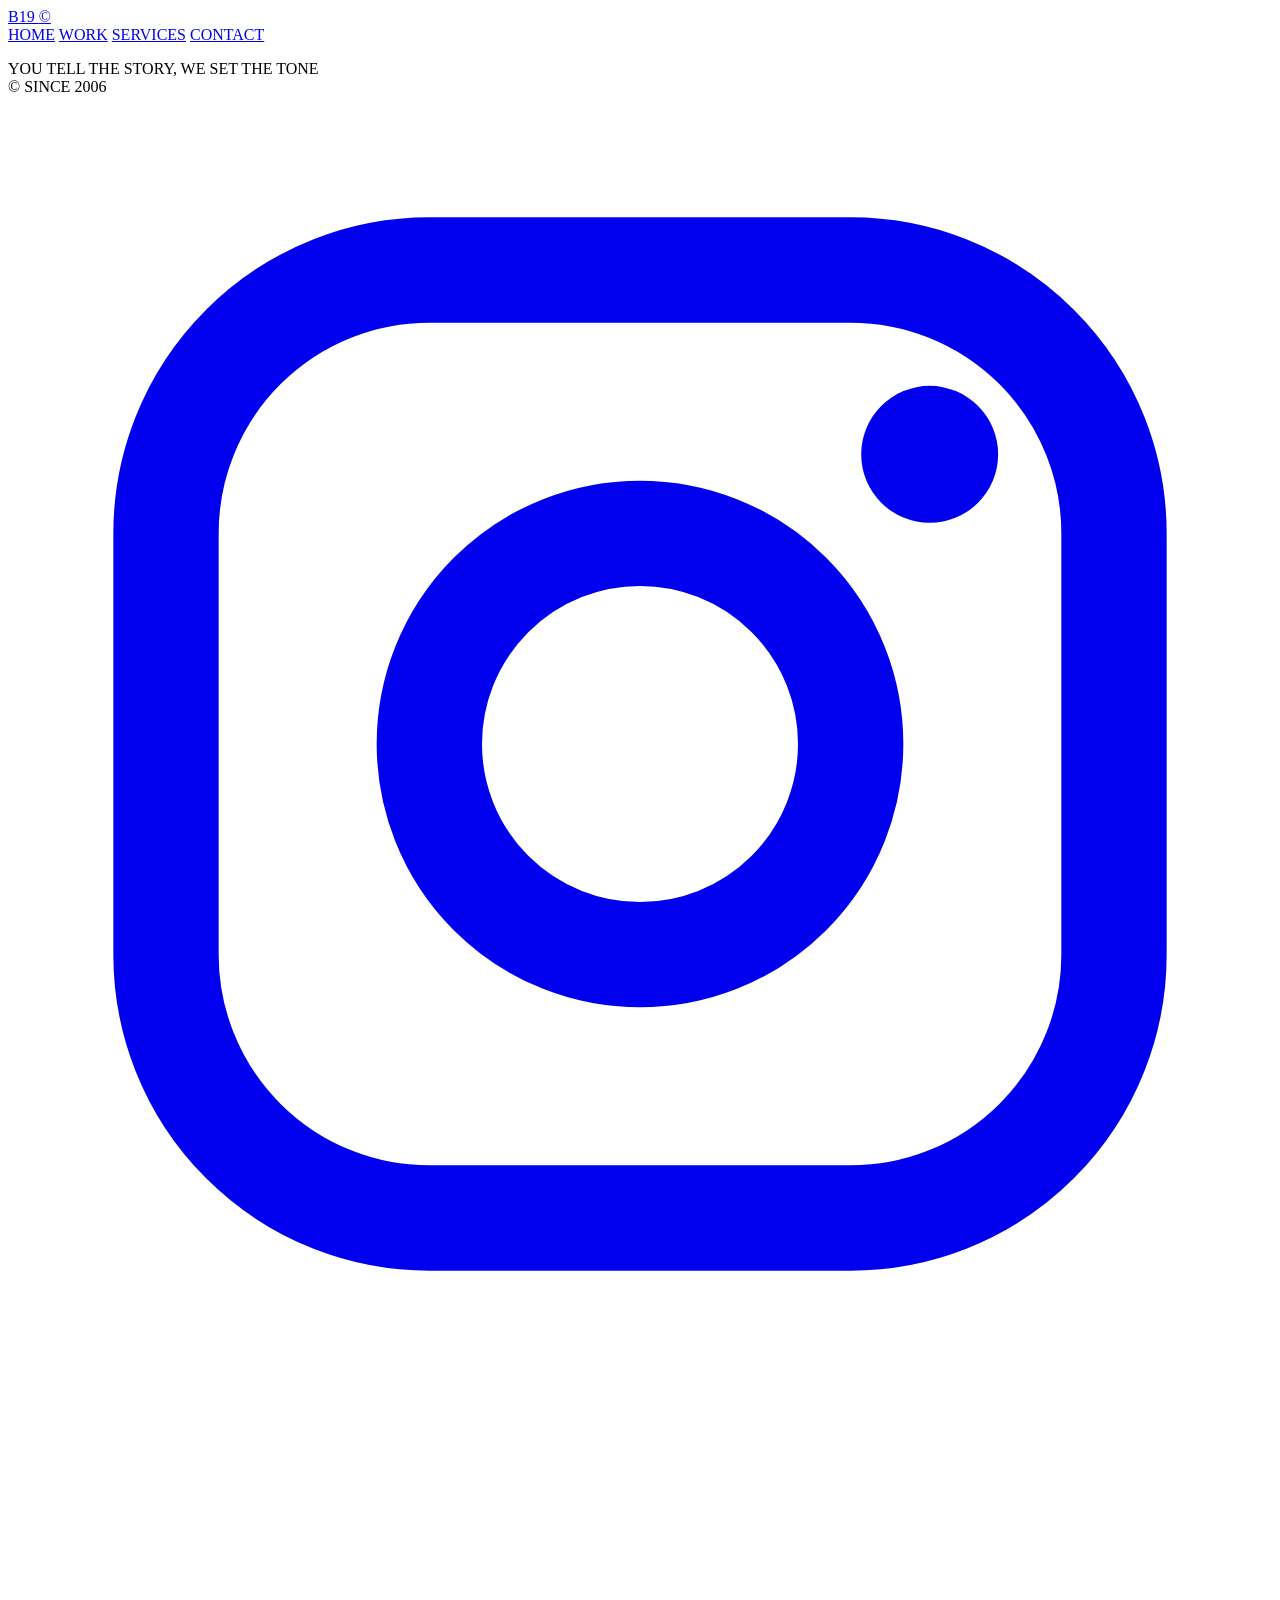
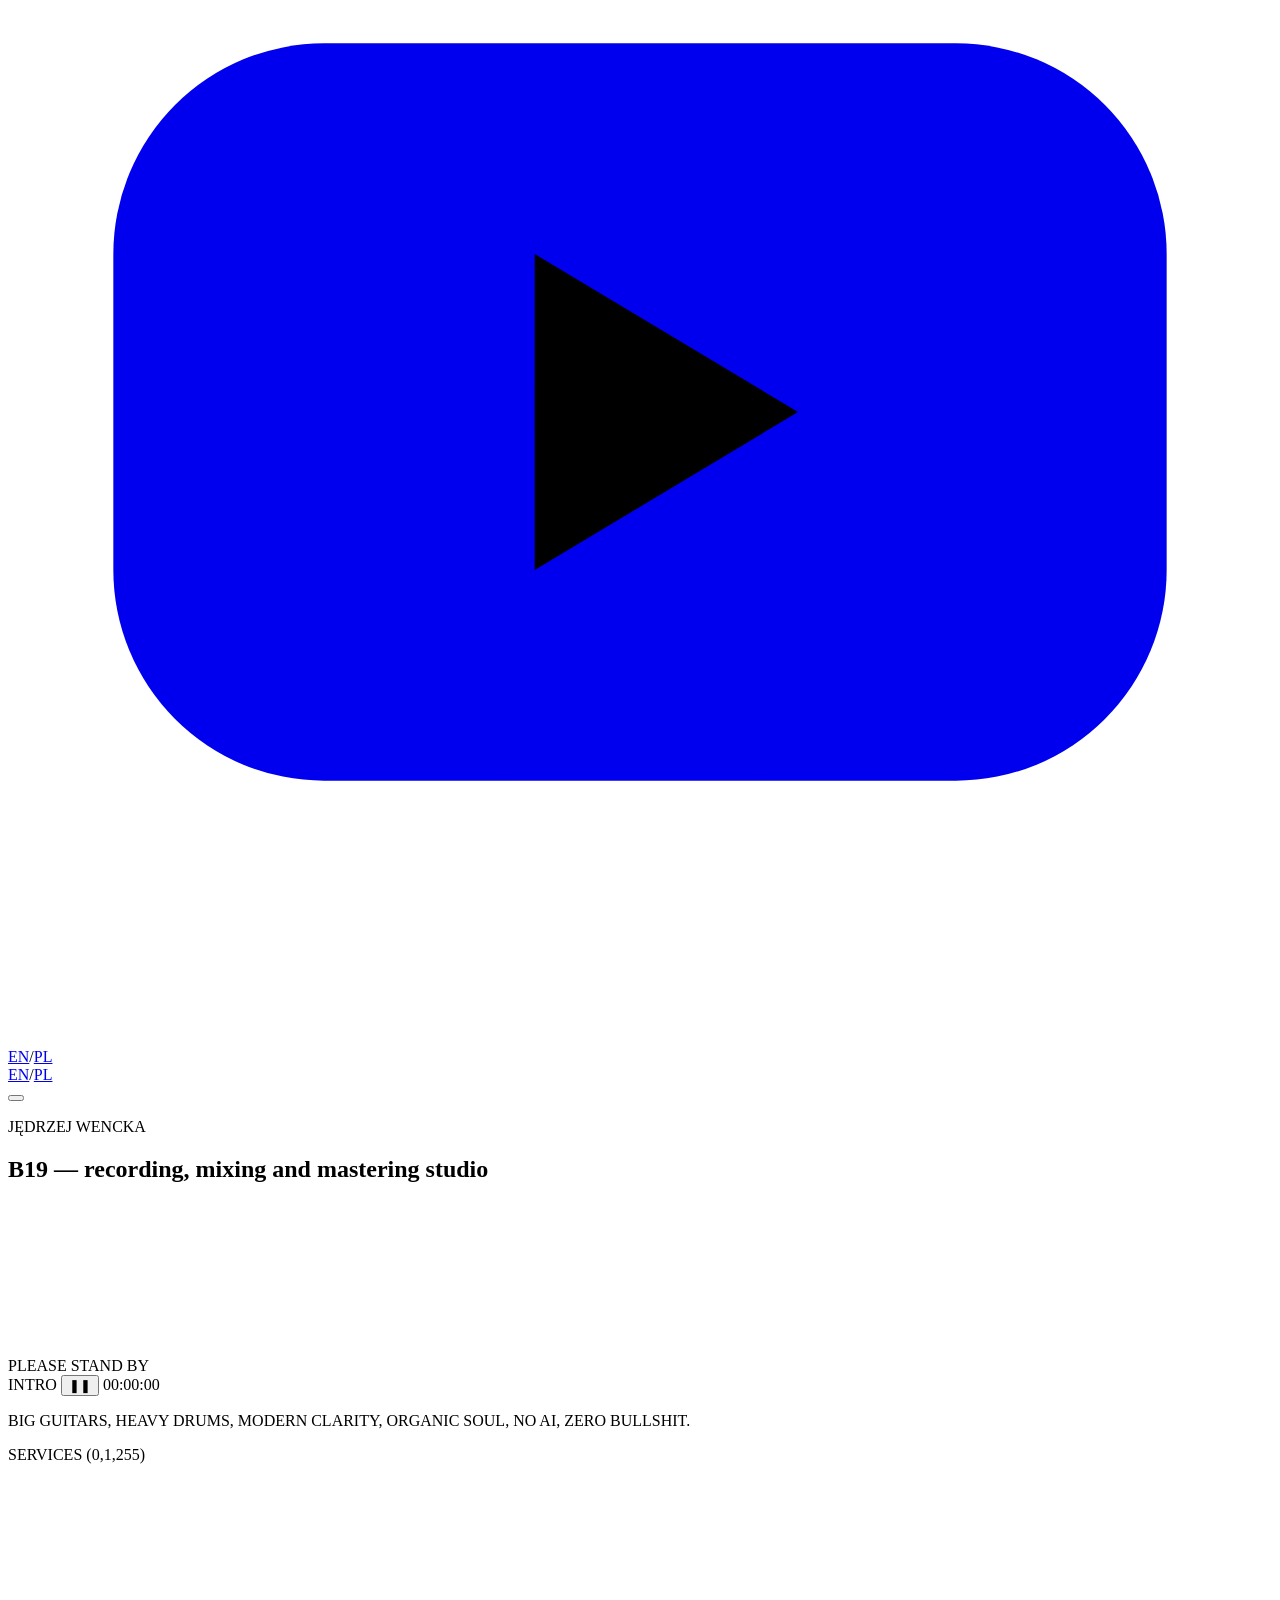
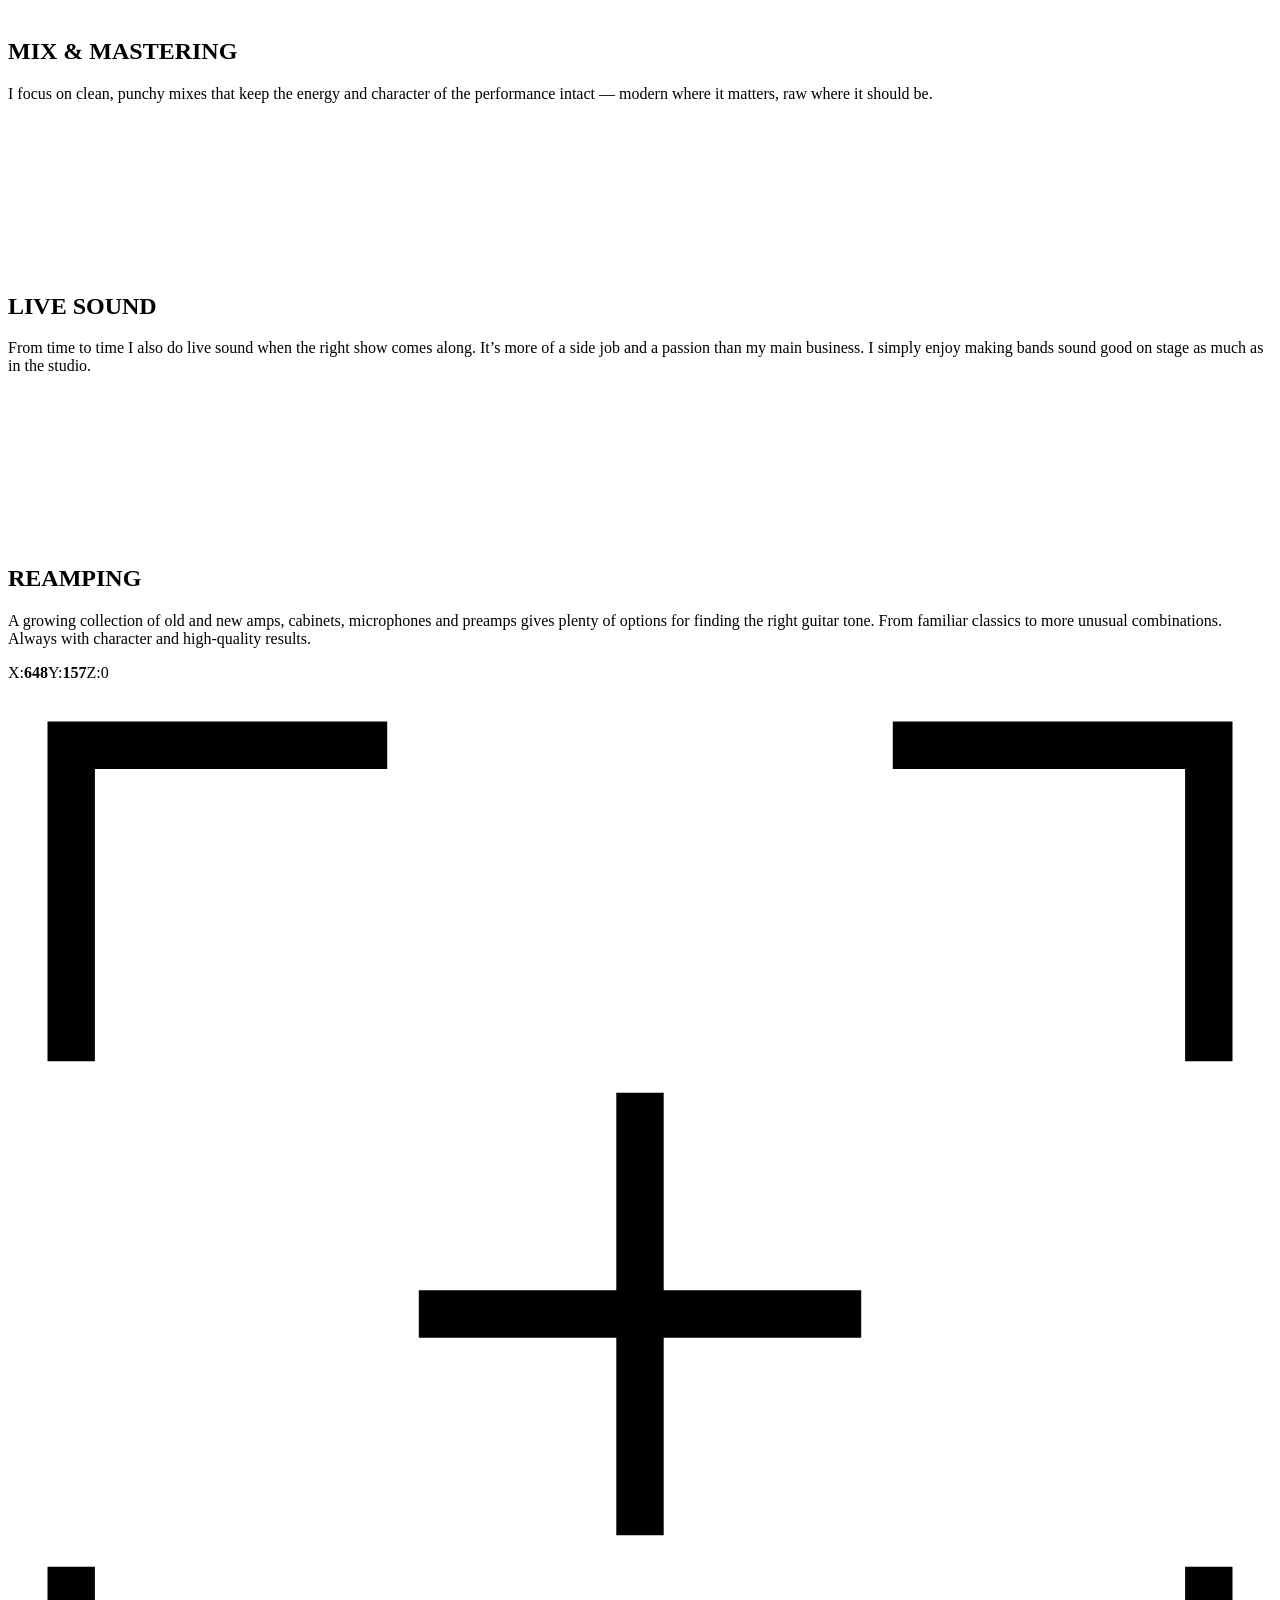
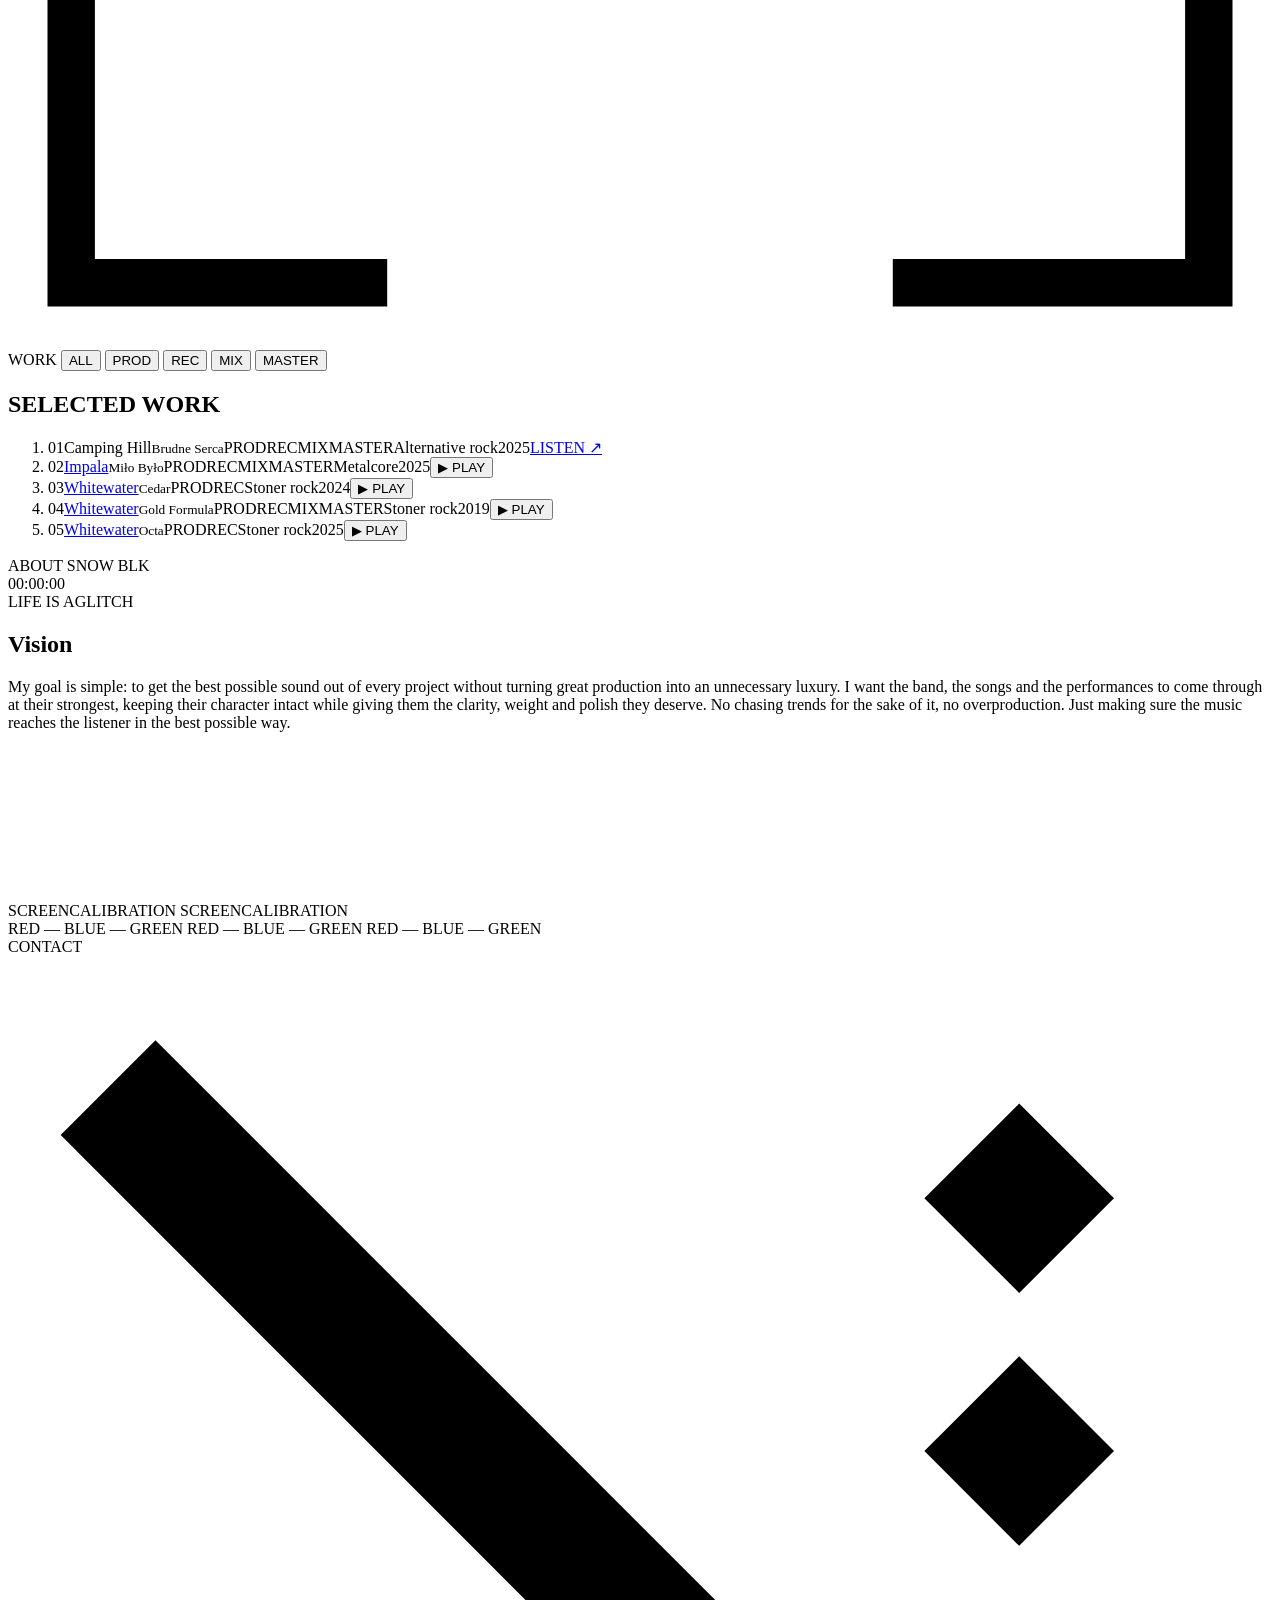
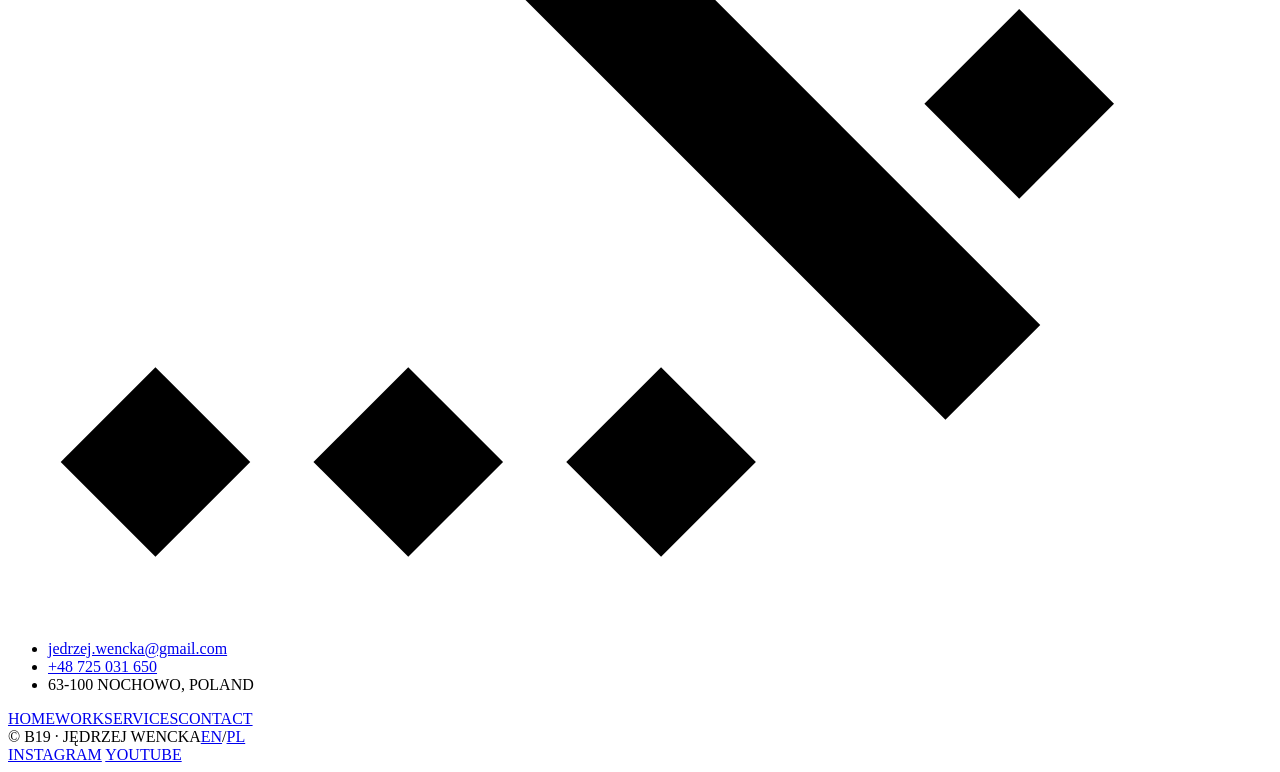
==== site/index.html @ 466d135d "Gold Formula: 2019 (Blackfire); Camping Hill: alternative rock Co-Authored-By: Claude Opus 5.5 <nore" ====
<!doctype html>
<!-- GENERATED by tools/build.py from src/index.template.html + src/i18n.json — edit those, not this file. -->
<html lang="en">
<head>
  <meta charset="utf-8">
  <meta name="viewport" content="width=device-width, initial-scale=1">
  <title>B19 — Jędrzej Wencka · Recording, Mixing & Mastering</title>
  <meta name="description" content="B19 — recording, mixing, mastering and reamping by Jędrzej Wencka, Poland. Big guitars, heavy drums, modern clarity, organic soul. Listen to selected work.">
  <meta name="theme-color" content="#000000">
  <link rel="canonical" href="https://b19studio.net/">
  <link rel="alternate" hreflang="en" href="https://b19studio.net/">
  <link rel="alternate" hreflang="pl" href="https://b19studio.net/pl/">
  <link rel="alternate" hreflang="x-default" href="https://b19studio.net/">
  <meta property="og:type" content="website">
  <meta property="og:site_name" content="B19">
  <meta property="og:title" content="B19 — Jędrzej Wencka · Recording, Mixing & Mastering">
  <meta property="og:description" content="B19 — recording, mixing, mastering and reamping by Jędrzej Wencka, Poland. Big guitars, heavy drums, modern clarity, organic soul. Listen to selected work.">
  <meta property="og:url" content="https://b19studio.net/">
  <meta property="og:locale" content="en_US">
  <meta property="og:locale:alternate" content="pl_PL">
  <meta property="og:image" content="https://b19studio.net/assets/og-image.png">
  <meta property="og:image:width" content="1200">
  <meta property="og:image:height" content="630">
  <meta property="og:image:alt" content="B19 — Jędrzej Wencka: recording, mixing, mastering, reamping">
  <meta name="twitter:card" content="summary_large_image">
  <meta name="twitter:image" content="https://b19studio.net/assets/og-image.png">
  <link rel="icon" href="/assets/favicon.svg" type="image/svg+xml">
  <link rel="stylesheet" href="/css/styles.css?v=202610292156">
  <script type="application/ld+json">
  {
    "@context": "https://schema.org",
    "@type": "ProfessionalService",
    "name": "B19",
    "url": "https://b19studio.net/",
    "description": "B19 — recording, mixing, mastering and reamping by Jędrzej Wencka, Poland. Big guitars, heavy drums, modern clarity, organic soul. Listen to selected work.",
    "founder": { "@type": "Person", "name": "Jędrzej Wencka" },
    "email": "jedrzej.wencka@gmail.com",
    "telephone": "+48725031650",
    "address": { "@type": "PostalAddress", "postalCode": "63-100", "addressLocality": "Nochowo", "addressCountry": "PL" },
    "sameAs": ["https://www.instagram.com/stifflerri", "https://www.youtube.com/impalaband"],
    "inLanguage": "en"
  }
  </script>
</head>
<body>

<!-- ============ HEADER ============ -->
<header class="header" id="top">
  <a class="logo mono" href="#top">B19 <span aria-hidden="true">©</span></a>
  <nav class="nav mono" aria-label="Main">
    <a href="#top" class="is-active">HOME</a>
    <a href="#work">WORK</a>
    <a href="#services">SERVICES</a>
    <a href="#contact">CONTACT</a>
  </nav>
  <div class="header-right">
    <p class="tagline mono">YOU TELL THE STORY, WE SET THE TONE<br><span>© SINCE 2006</span></p>
    <div class="header-tools">
      <div class="social">
        <a href="https://www.instagram.com/stifflerri" target="_blank" rel="noopener" data-social="instagram" aria-label="Instagram"><svg viewBox="0 0 24 24"><rect x="3" y="3" width="18" height="18" rx="5" fill="none" stroke="currentColor" stroke-width="2"/><circle cx="12" cy="12" r="4" fill="none" stroke="currentColor" stroke-width="2"/><circle cx="17.5" cy="6.5" r="1.3" fill="currentColor"/></svg></a>
        <a href="https://www.youtube.com/impalaband" target="_blank" rel="noopener" data-social="youtube" aria-label="YouTube"><svg viewBox="0 0 24 24"><rect x="2" y="5" width="20" height="14" rx="4" fill="currentColor"/><path d="M10 9v6l5-3z" fill="#000"/></svg></a>
      </div>
      <div class="lang-switch mono" aria-label="Language"><a href="/" hreflang="en" lang="en" class="is-active" aria-current="true">EN</a><span class="sep">/</span><a href="/pl/" hreflang="pl" lang="pl" data-lang-link>PL</a></div>
    </div>
  </div>
  <div class="header-mobile">
    <div class="lang-switch mono" aria-label="Language"><a href="/" hreflang="en" lang="en" class="is-active" aria-current="true">EN</a><span class="sep">/</span><a href="/pl/" hreflang="pl" lang="pl" data-lang-link>PL</a></div>
    <button class="burger" aria-label="Open menu" aria-expanded="false"><span></span><span></span><span></span></button>
  </div>
</header>

<div class="mobile-menu mono" hidden>
  <a href="#top">HOME</a><a href="#work">WORK</a><a href="#services">SERVICES</a><a href="#contact">CONTACT</a><div class="social mm-social" data-mm-social></div>
</div>

<main>

<!-- ============ HERO ============ -->
<section class="hero">
  <div class="hero-title">
    <p class="hero-name">JĘDRZEJ WENCKA</p>
    <h1 class="hero-b19" data-glitch="B19">B19<span class="visually-hidden"> — recording, mixing and mastering studio</span></h1>
  </div>
  <div class="bars-wrap">
    <canvas class="bars" aria-hidden="true"></canvas>
    <div class="standby"><span>PLEASE STAND BY</span></div>
  </div>
  <div class="transport mono">
    <span>INTRO</span>
    <button class="tp-btn" aria-label="Pause animation" data-pause>❚❚</button>
    <span class="rec-dot" aria-hidden="true"></span>
    <span class="timecode" data-timecode>00:00:00</span>
  </div>
</section>

<!-- ============ STATEMENT ============ -->
<section class="statement">
  <p class="mono" data-typeout>BIG GUITARS, HEAVY DRUMS, MODERN CLARITY, ORGANIC SOUL, NO AI, ZERO BULLSHIT.</p>
</section>

<!-- ============ SERVICES ============ -->
<section class="services" id="services">
  <div class="section-bar mono">
    <span>SERVICES <i class="tri up"></i><i class="tri down"></i></span>
    <span>(0,1,255)</span>
  </div>
  <div class="services-grid">
    <article class="service">
      <canvas class="viz viz-noise" aria-hidden="true"></canvas>
      <h2 class="service-title">MIX &amp; MASTERING</h2>
      <p>I focus on clean, punchy mixes that keep the energy and character of the performance intact — modern where it matters, raw where it should be.</p>
    </article>
    <article class="service">
      <canvas class="viz viz-dots" aria-hidden="true"></canvas>
      <h2 class="service-title">LIVE SOUND</h2>
      <p>From time to time I also do live sound when the right show comes along. It’s more of a side job and a passion than my main business. I simply enjoy making bands sound good on stage as much as in the studio.</p>
    </article>
    <article class="service">
      <canvas class="viz viz-arch" aria-hidden="true"></canvas>
      <h2 class="service-title">REAMPING</h2>
      <p>A growing collection of old and new amps, cabinets, microphones and preamps gives plenty of options for finding the right guitar tone. From familiar classics to more unusual combinations. Always with character and high-quality results.</p>
    </article>
  </div>
  <div class="coords mono" aria-hidden="true">
    <span>X:<b data-x>648</b></span><span>Y:<b data-y>157</b></span><span>Z:0</span>
    <svg class="crosshair" viewBox="0 0 40 40"><path d="M2 12V2h10M28 2h10v10M38 28v10H28M12 38H2V28M20 13v14M13 20h14" fill="none" stroke="currentColor" stroke-width="1.5"/></svg>
  </div>
</section>

<!-- ============ WORK / PORTFOLIO ============ -->
<section class="work" id="work">
  <div class="section-bar mono">
    <span>WORK <i class="tri right"></i></span>
    <span class="work-filters" role="tablist">
      <button class="is-active" data-filter="all">ALL</button>
      <button data-filter="prod">PROD</button>
      <button data-filter="rec">REC</button>
      <button data-filter="mix">MIX</button>
      <button data-filter="master">MASTER</button>
    </span>
  </div>
  <h2 class="work-title">SELECTED WORK</h2>
  <ol class="work-list" data-work-list>
    <li class="work-item"><span class="wi-num">01</span><span class="wi-title">Camping Hill<small>Brudne Serca</small></span><span class="wi-roles"><span class="tag prod">PROD</span><span class="tag rec">REC</span><span class="tag mix">MIX</span><span class="tag master">MASTER</span></span><span class="wi-genre">Alternative rock</span><span class="wi-year">2025</span><a class="wi-play" href="https://www.youtube.com/watch?v=c2w_vgFjx_o" target="_blank" rel="noopener">LISTEN ↗</a></li>
    <li class="work-item"><span class="wi-num">02</span><span class="wi-title"><a class="artist-link" href="https://impalacore.bandcamp.com/album/25" target="_blank" rel="noopener">Impala</a><small>Miło Było</small></span><span class="wi-roles"><span class="tag prod">PROD</span><span class="tag rec">REC</span><span class="tag mix">MIX</span><span class="tag master">MASTER</span></span><span class="wi-genre">Metalcore</span><span class="wi-year">2025</span><button class="wi-play" data-audio>▶ PLAY</button></li>
    <li class="work-item"><span class="wi-num">03</span><span class="wi-title"><a class="artist-link" href="https://whitewaterband.bandcamp.com/" target="_blank" rel="noopener">Whitewater</a><small>Cedar</small></span><span class="wi-roles"><span class="tag prod">PROD</span><span class="tag rec">REC</span></span><span class="wi-genre">Stoner rock</span><span class="wi-year">2024</span><button class="wi-play" data-audio>▶ PLAY</button></li>
    <li class="work-item"><span class="wi-num">04</span><span class="wi-title"><a class="artist-link" href="https://whitewaterband.bandcamp.com/" target="_blank" rel="noopener">Whitewater</a><small>Gold Formula</small></span><span class="wi-roles"><span class="tag prod">PROD</span><span class="tag rec">REC</span><span class="tag mix">MIX</span><span class="tag master">MASTER</span></span><span class="wi-genre">Stoner rock</span><span class="wi-year">2019</span><button class="wi-play" data-audio>▶ PLAY</button></li>
    <li class="work-item"><span class="wi-num">05</span><span class="wi-title"><a class="artist-link" href="https://whitewaterband.bandcamp.com/" target="_blank" rel="noopener">Whitewater</a><small>Octa</small></span><span class="wi-roles"><span class="tag prod">PROD</span><span class="tag rec">REC</span></span><span class="wi-genre">Stoner rock</span><span class="wi-year">2025</span><button class="wi-play" data-audio>▶ PLAY</button></li>
  </ol>
</section>

<!-- ============ ABOUT / VISION ============ -->
<section class="about" id="about">
  <div class="about-left">
    <div class="about-bar mono">
      <div><span>ABOUT <i class="tri right"></i></span><span>SNOW BLK</span></div>
      <div><span data-timecode>00:00:00</span></div>
      <div class="r"><span>LIFE IS A</span><span>GLITCH</span></div>
    </div>
    <h2>Vision</h2>
    <p>My goal is simple: to get the best possible sound out of every project without turning great production into an unnecessary luxury. I want the band, the songs and the performances to come through at their strongest, keeping their character intact while giving them the clarity, weight and polish they deserve. No chasing trends for the sake of it, no overproduction. Just making sure the music reaches the listener in the best possible way.</p>
  </div>
  <div class="about-right">
    <canvas class="viz-disc" aria-hidden="true"></canvas>
  </div>
</section>

<!-- ============ CALIBRATION MARQUEE ============ -->
<section class="calibration" aria-label="SCREEN CALIBRATION">
  <div class="cal-row cal-red"><div class="cal-track" aria-hidden="true">
    <span>SCREEN</span><i class="pill pill-rainbow"></i><span>CALIBRATION</span><i class="pill pill-rainbow"></i>
    <span>SCREEN</span><i class="pill pill-rainbow"></i><span>CALIBRATION</span><i class="pill pill-rainbow"></i>
  </div></div>
  <div class="cal-row cal-blue"><div class="cal-track reverse" aria-hidden="true">
    <span>RED — BLUE — GREEN</span><i class="pill pill-noise"></i>
    <span>RED — BLUE — GREEN</span><i class="pill pill-noise"></i>
    <span>RED — BLUE — GREEN</span><i class="pill pill-noise"></i>
  </div></div>
</section>

<!-- ============ CONTACT ============ -->
<section class="contact" id="contact">
  <div class="section-bar mono dark"><span>CONTACT <i class="tri up"></i></span></div>
  <div class="contact-body">
    <svg class="glyph" viewBox="0 0 120 120" aria-hidden="true">
      <g fill="#000">
        <path d="M14 8l84 84-9 9L5 17z"/>
        <path d="M96 14l9 9-9 9-9-9z"/><path d="M96 38l9 9-9 9-9-9z"/><path d="M96 62l9 9-9 9-9-9z"/>
        <path d="M14 96l9 9-9 9-9-9z"/><path d="M38 96l9 9-9 9-9-9z"/><path d="M62 96l9 9-9 9-9-9z"/>
      </g>
    </svg>
    <ul class="contact-list">
      <li><a href="mailto:jedrzej.wencka@gmail.com">jedrzej.wencka@gmail.com</a></li>
      <li><a href="tel:+48725031650">+48 725 031 650</a></li>
      <li>63-100 NOCHOWO, POLAND</li>
    </ul>
  </div>
</section>

</main>

<!-- ============ AUDIO DECK (self-hosted tracks) ============ -->
<div class="deck" data-deck hidden>
  <button class="deck-play mono" data-deck-play aria-label="Play">▶</button>
  <div class="deck-info">
    <div class="deck-title" data-deck-title></div>
    <div class="deck-roles" data-deck-roles></div>
  </div>
  <canvas class="deck-wave" data-deck-wave aria-label="Seek"></canvas>
  <span class="deck-time mono" data-deck-time>00:00:00 / 00:00:00</span>
  <div class="deck-q mono" role="group" aria-label="Stream quality">
    <button data-deck-q="mp3" title="MP3 320 kbps — fast start">320K</button>
    <button data-deck-q="flac" title="FLAC 24-bit — lossless">LOSSLESS</button>
  </div>
  <button class="deck-close mono" data-deck-close aria-label="Close player">✕</button>
</div>

<!-- ============ FOOTER ============ -->
<footer class="footer mono">
  <nav aria-label="Footer">
    <a href="#top" class="is-active">HOME</a><a href="#work">WORK</a><a href="#services">SERVICES</a><a href="#contact">CONTACT</a>
  </nav>
  <div class="footer-mid"><span>© <span data-year></span> B19 · JĘDRZEJ WENCKA</span><span class="footer-lang"><a href="/" hreflang="en" lang="en" class="is-active" aria-current="true">EN</a><span class="sep">/</span><a href="/pl/" hreflang="pl" lang="pl" data-lang-link>PL</a></span></div>
  <div class="footer-right">
    <a href="https://www.instagram.com/stifflerri" target="_blank" rel="noopener" data-social="instagram">INSTAGRAM</a>
    <a href="https://www.youtube.com/impalaband" target="_blank" rel="noopener" data-social="youtube">YOUTUBE</a>
  </div>
</footer>

<script src="/js/work-data.js?v=202610292156"></script>
<script src="/js/peaks.js?v=202610292156"></script>
<script src="/js/main.js?v=202610292156"></script>
</body>
</html>
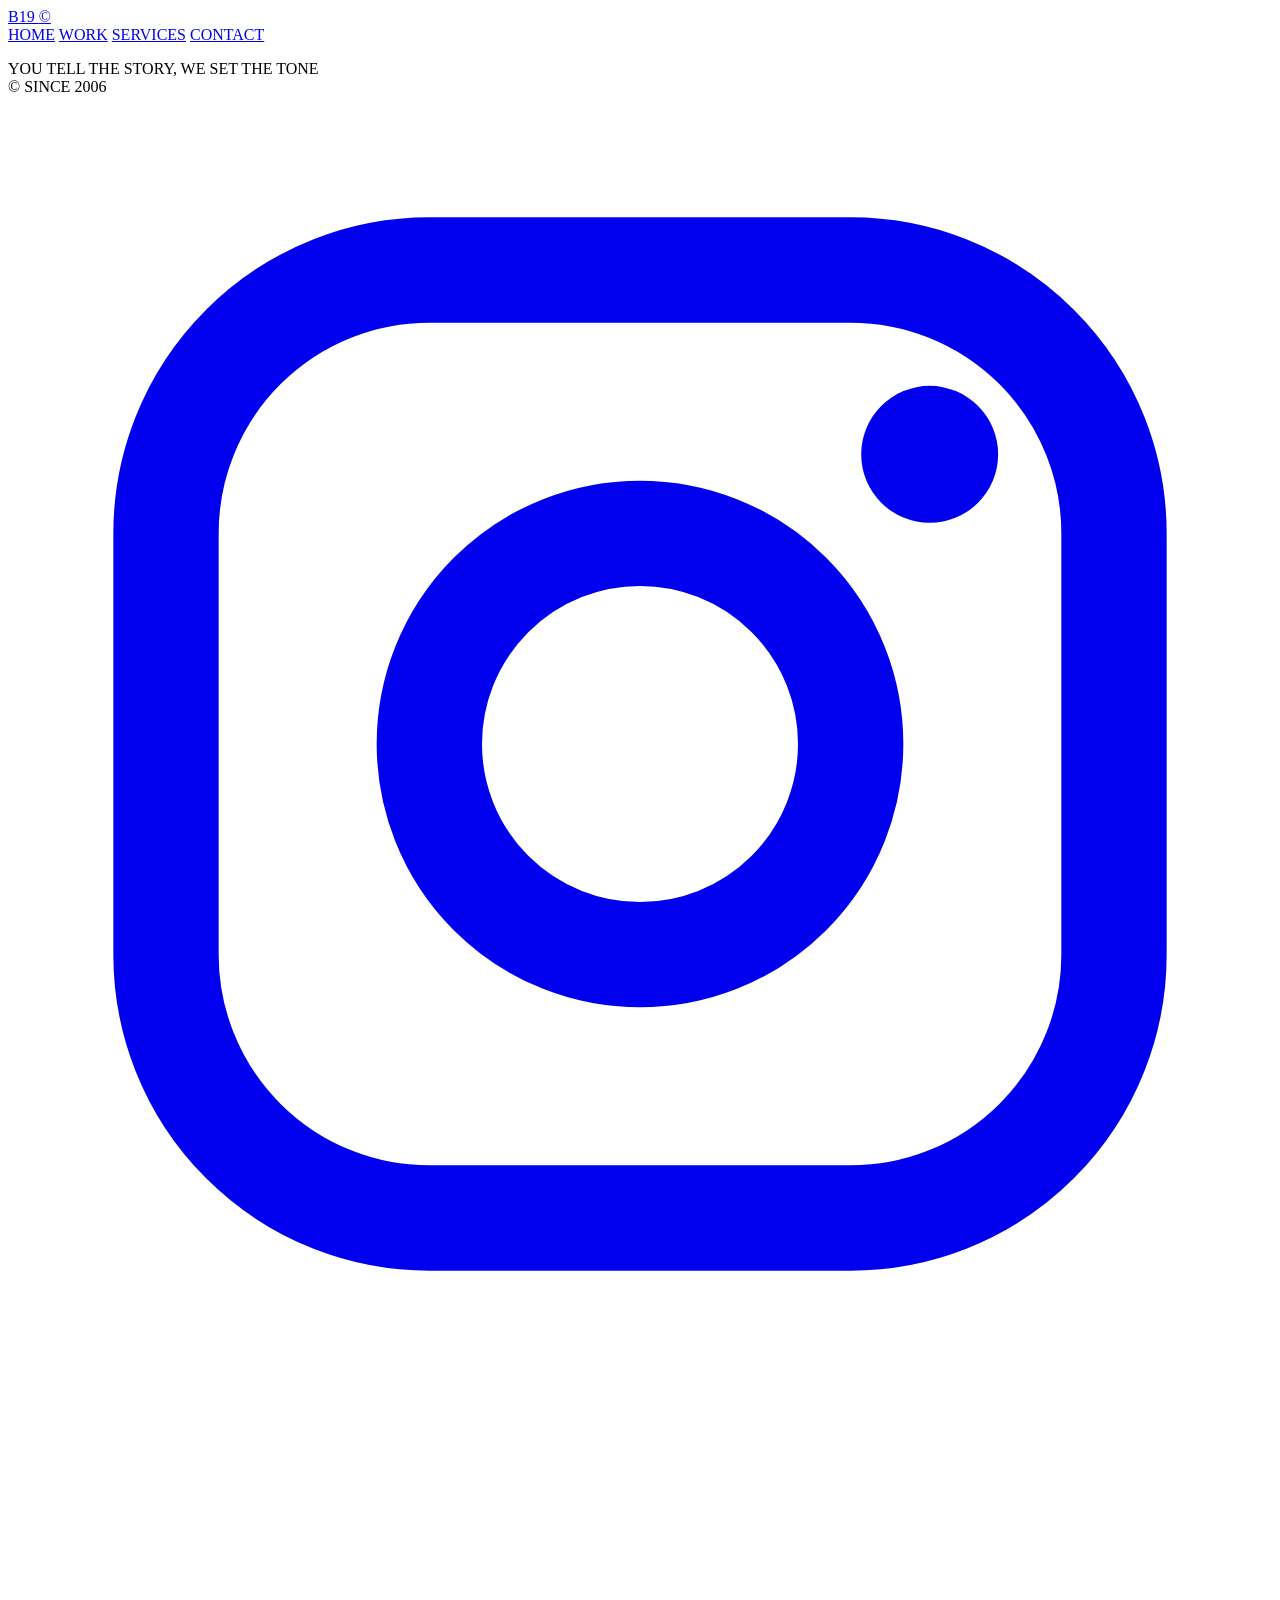
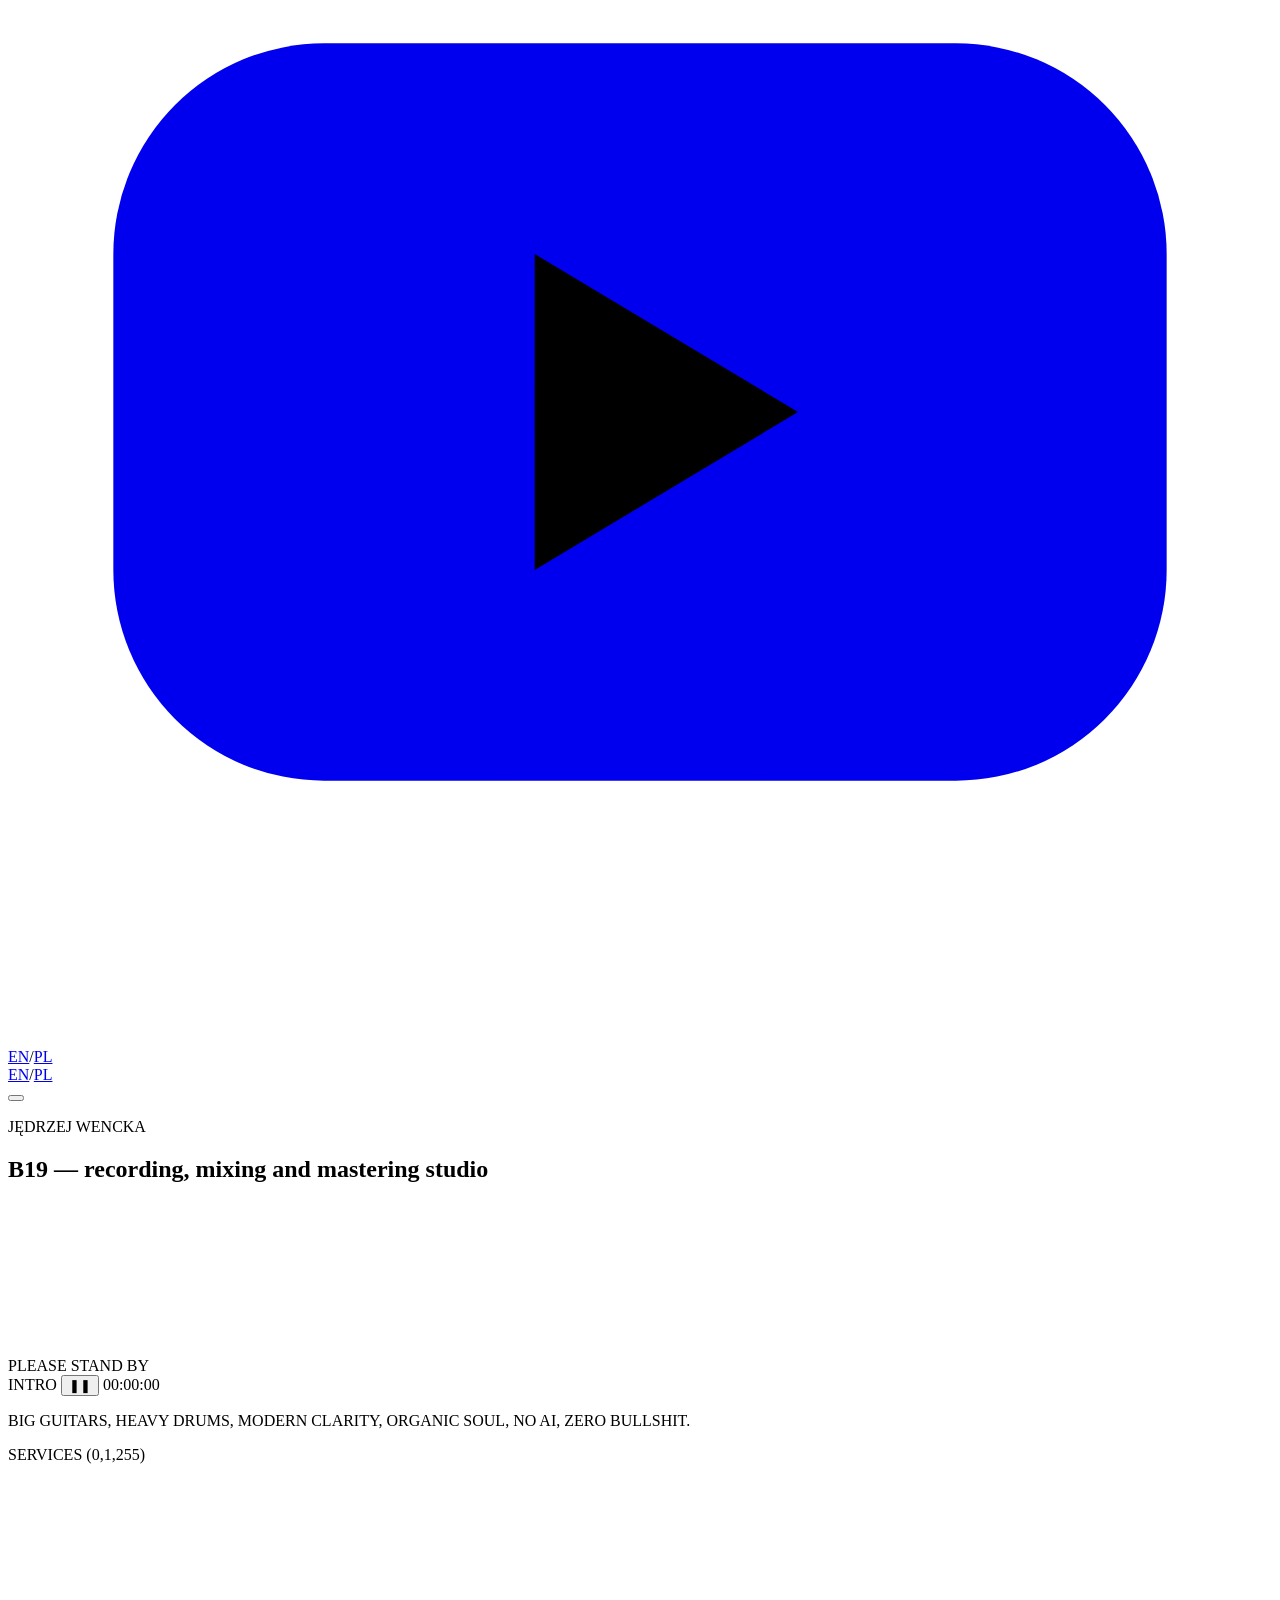
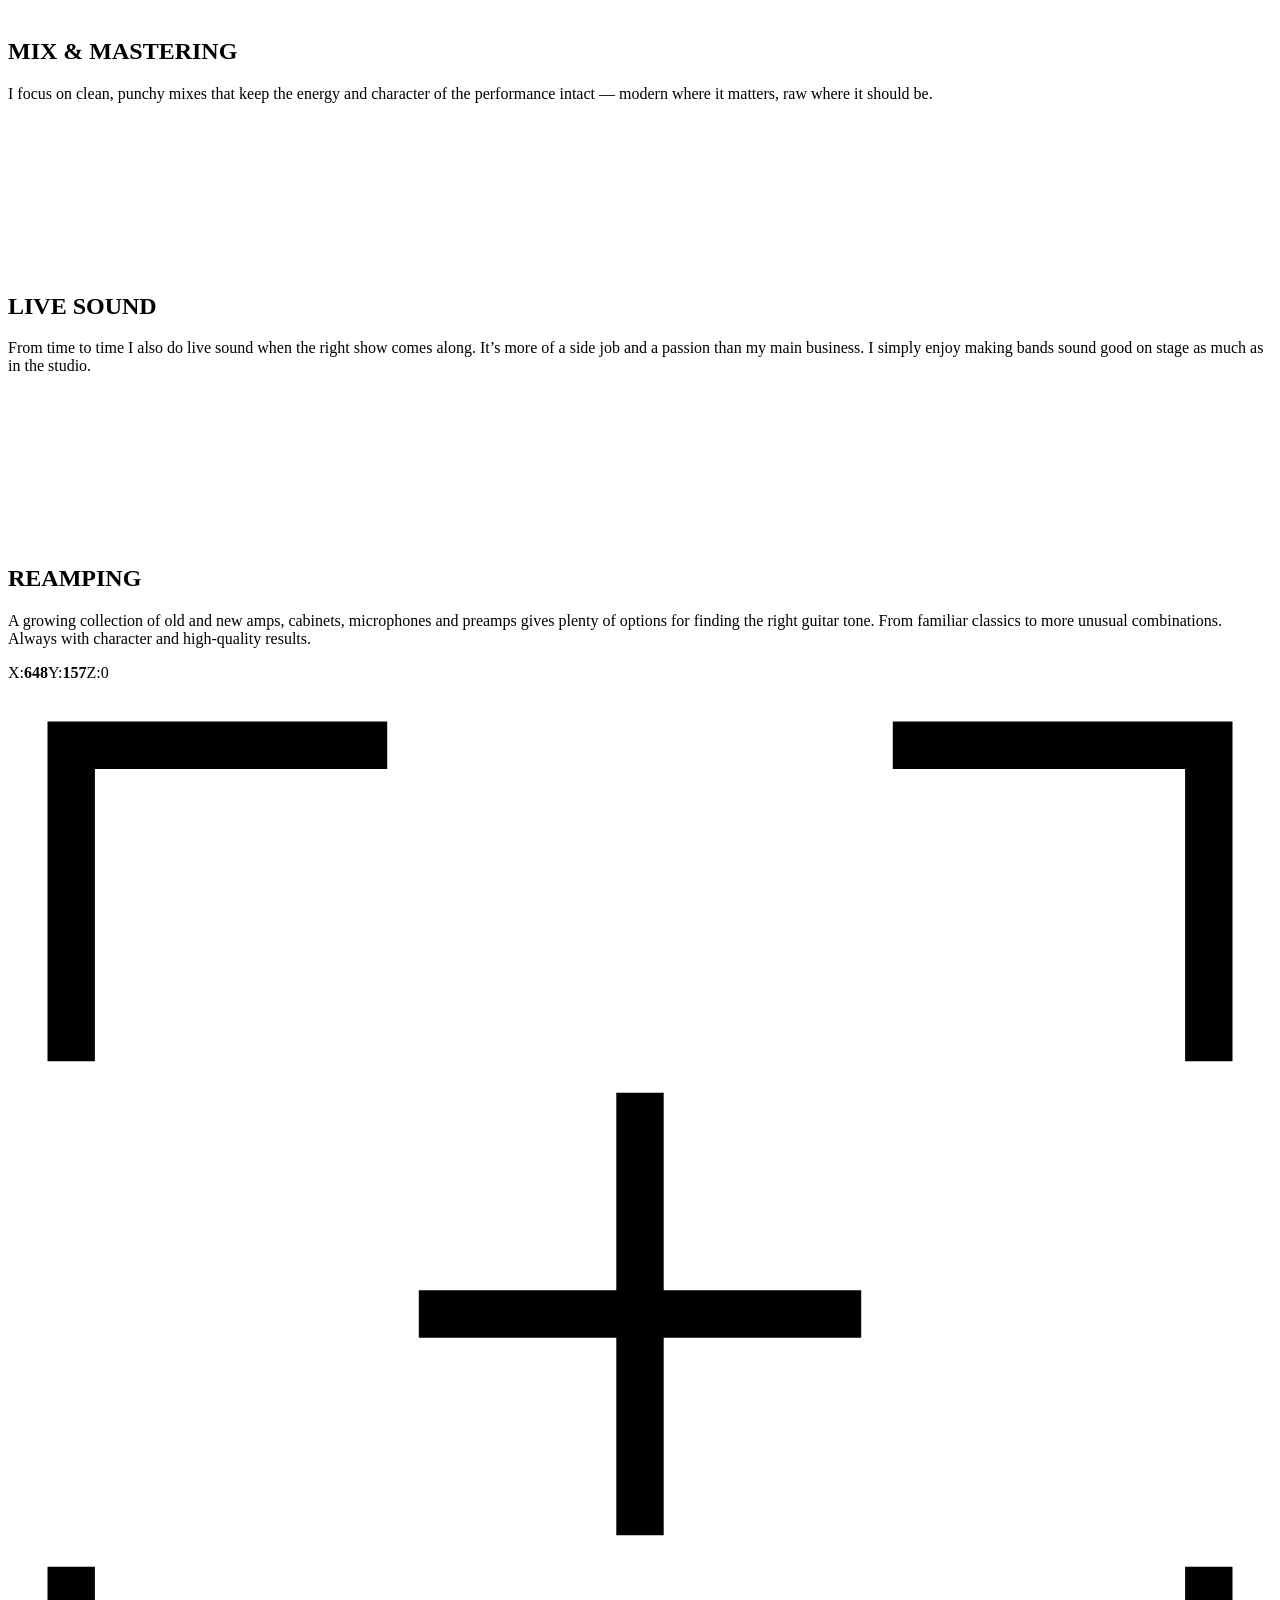
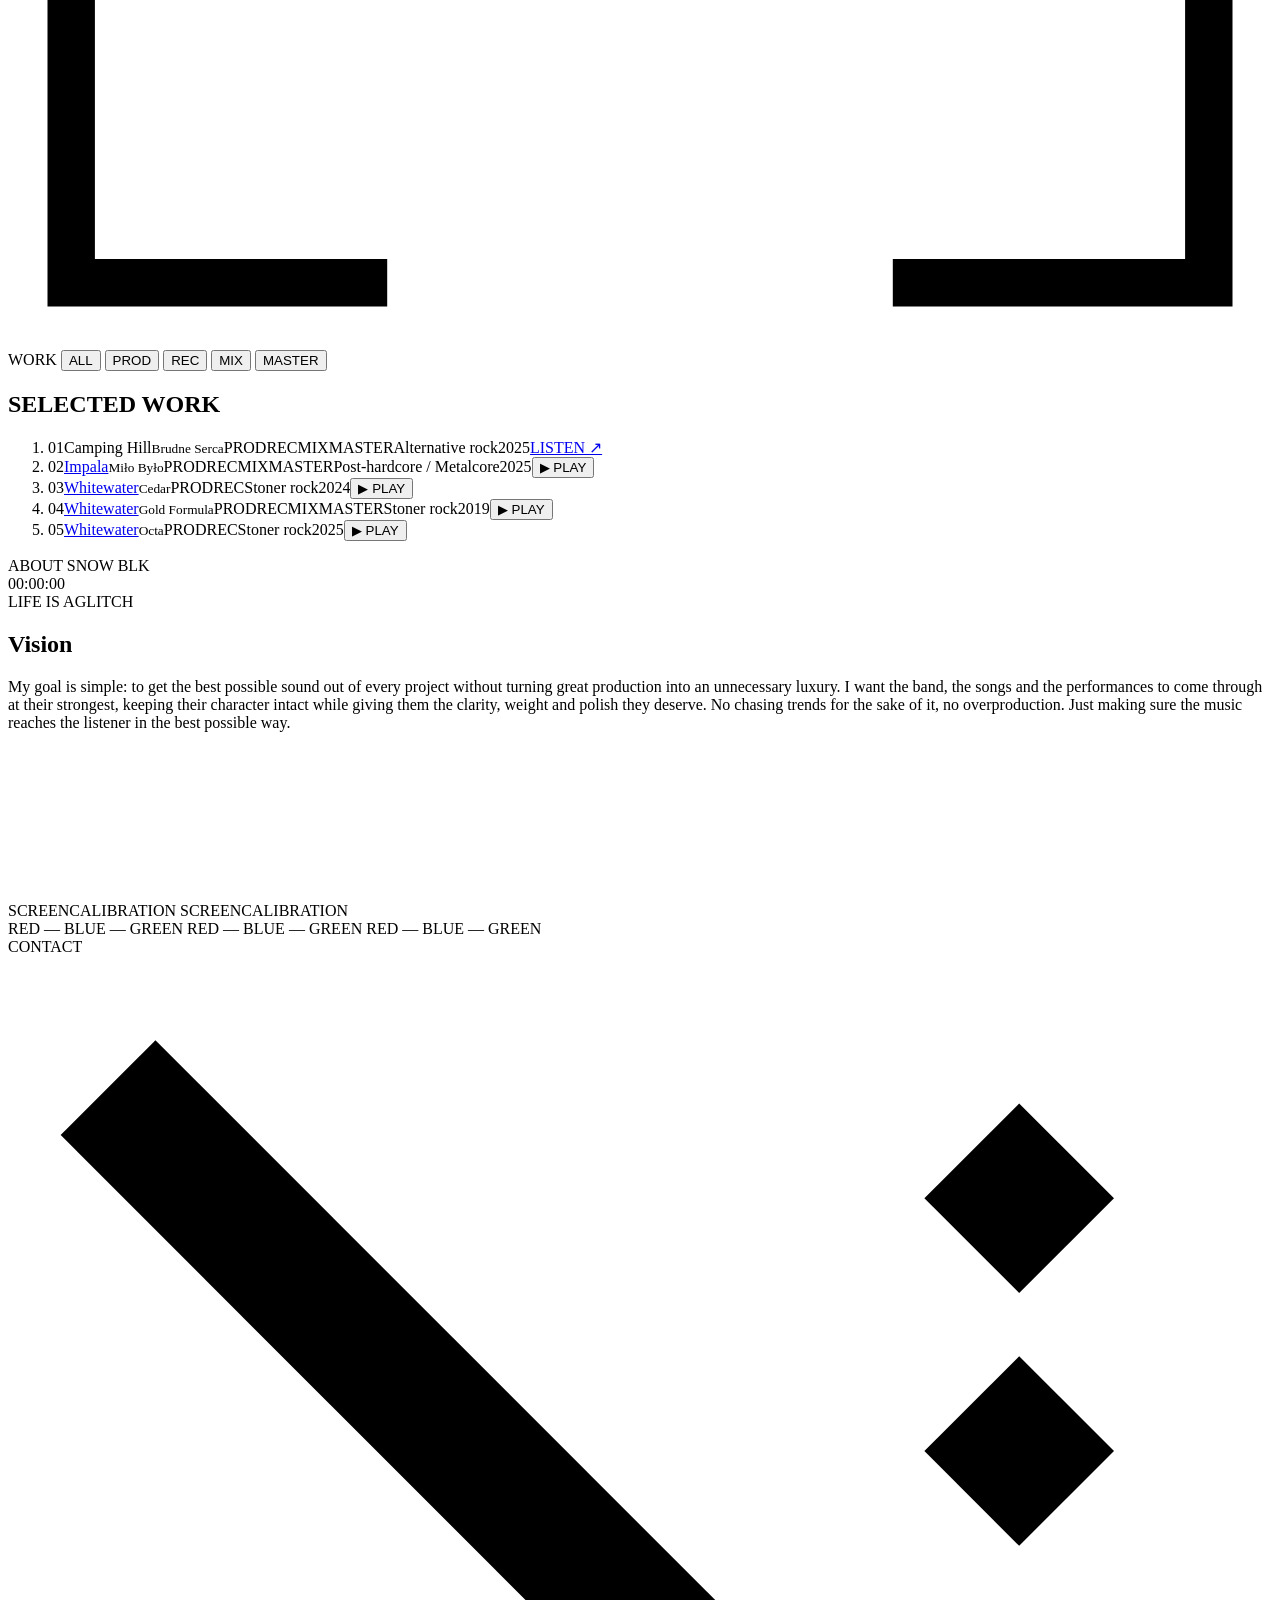
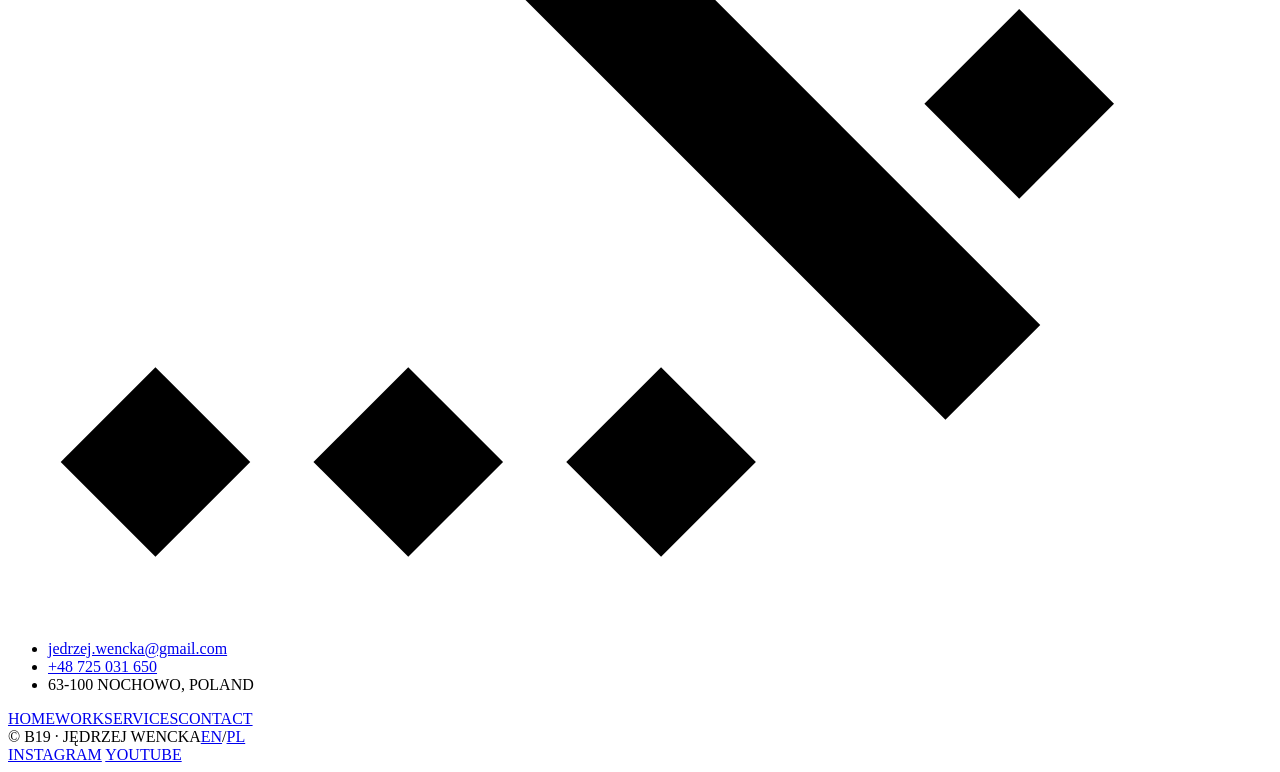
==== commit 43122cfb: "Impala: post-hardcore / metalcore Co-Authored-By: Claude Opus 5.5 <noreply@anthropic.com> Claude-Ses" ====
--- a/site/index.html
+++ b/site/index.html
@@ -142,7 +142,7 @@
   <h2 class="work-title">SELECTED WORK</h2>
   <ol class="work-list" data-work-list>
     <li class="work-item"><span class="wi-num">01</span><span class="wi-title">Camping Hill<small>Brudne Serca</small></span><span class="wi-roles"><span class="tag prod">PROD</span><span class="tag rec">REC</span><span class="tag mix">MIX</span><span class="tag master">MASTER</span></span><span class="wi-genre">Alternative rock</span><span class="wi-year">2025</span><a class="wi-play" href="https://www.youtube.com/watch?v=c2w_vgFjx_o" target="_blank" rel="noopener">LISTEN ↗</a></li>
-    <li class="work-item"><span class="wi-num">02</span><span class="wi-title"><a class="artist-link" href="https://impalacore.bandcamp.com/album/25" target="_blank" rel="noopener">Impala</a><small>Miło Było</small></span><span class="wi-roles"><span class="tag prod">PROD</span><span class="tag rec">REC</span><span class="tag mix">MIX</span><span class="tag master">MASTER</span></span><span class="wi-genre">Metalcore</span><span class="wi-year">2025</span><button class="wi-play" data-audio>▶ PLAY</button></li>
+    <li class="work-item"><span class="wi-num">02</span><span class="wi-title"><a class="artist-link" href="https://impalacore.bandcamp.com/album/25" target="_blank" rel="noopener">Impala</a><small>Miło Było</small></span><span class="wi-roles"><span class="tag prod">PROD</span><span class="tag rec">REC</span><span class="tag mix">MIX</span><span class="tag master">MASTER</span></span><span class="wi-genre">Post-hardcore / Metalcore</span><span class="wi-year">2025</span><button class="wi-play" data-audio>▶ PLAY</button></li>
     <li class="work-item"><span class="wi-num">03</span><span class="wi-title"><a class="artist-link" href="https://whitewaterband.bandcamp.com/" target="_blank" rel="noopener">Whitewater</a><small>Cedar</small></span><span class="wi-roles"><span class="tag prod">PROD</span><span class="tag rec">REC</span></span><span class="wi-genre">Stoner rock</span><span class="wi-year">2024</span><button class="wi-play" data-audio>▶ PLAY</button></li>
     <li class="work-item"><span class="wi-num">04</span><span class="wi-title"><a class="artist-link" href="https://whitewaterband.bandcamp.com/" target="_blank" rel="noopener">Whitewater</a><small>Gold Formula</small></span><span class="wi-roles"><span class="tag prod">PROD</span><span class="tag rec">REC</span><span class="tag mix">MIX</span><span class="tag master">MASTER</span></span><span class="wi-genre">Stoner rock</span><span class="wi-year">2019</span><button class="wi-play" data-audio>▶ PLAY</button></li>
     <li class="work-item"><span class="wi-num">05</span><span class="wi-title"><a class="artist-link" href="https://whitewaterband.bandcamp.com/" target="_blank" rel="noopener">Whitewater</a><small>Octa</small></span><span class="wi-roles"><span class="tag prod">PROD</span><span class="tag rec">REC</span></span><span class="wi-genre">Stoner rock</span><span class="wi-year">2025</span><button class="wi-play" data-audio>▶ PLAY</button></li>
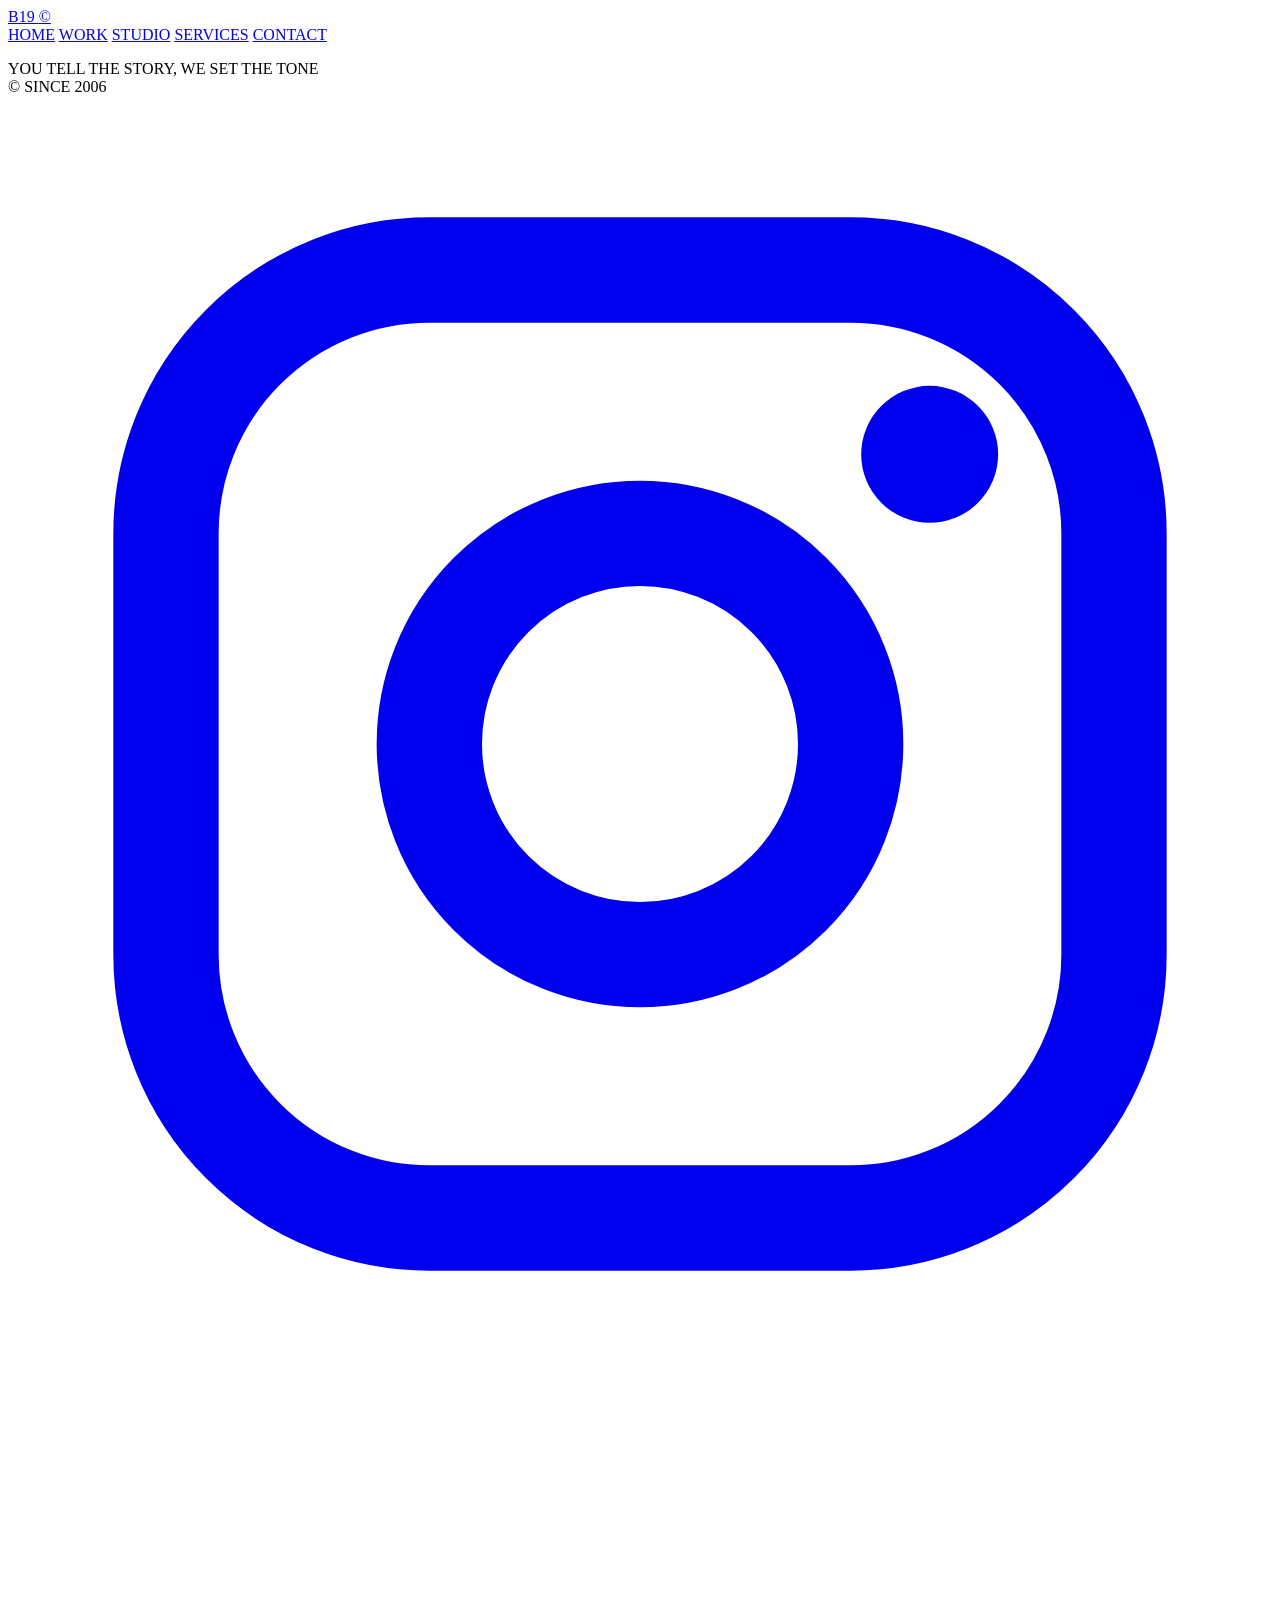
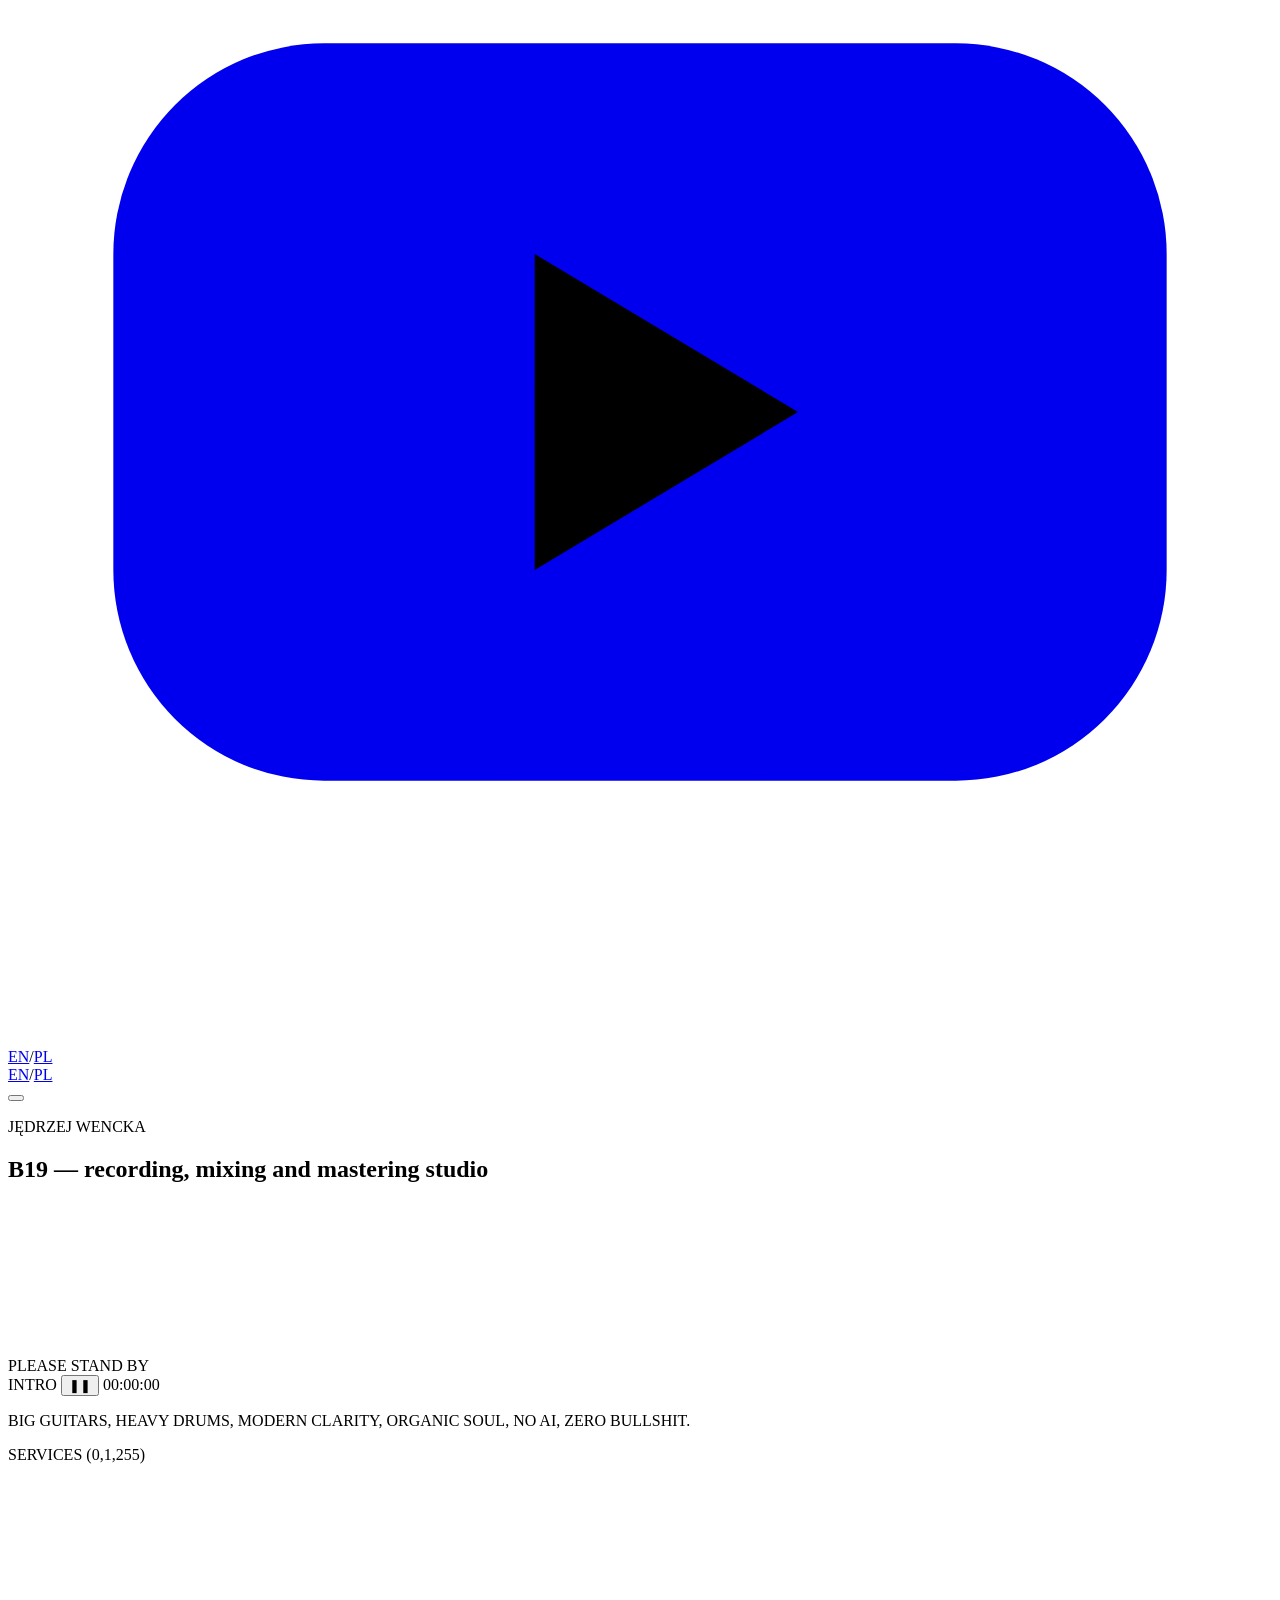
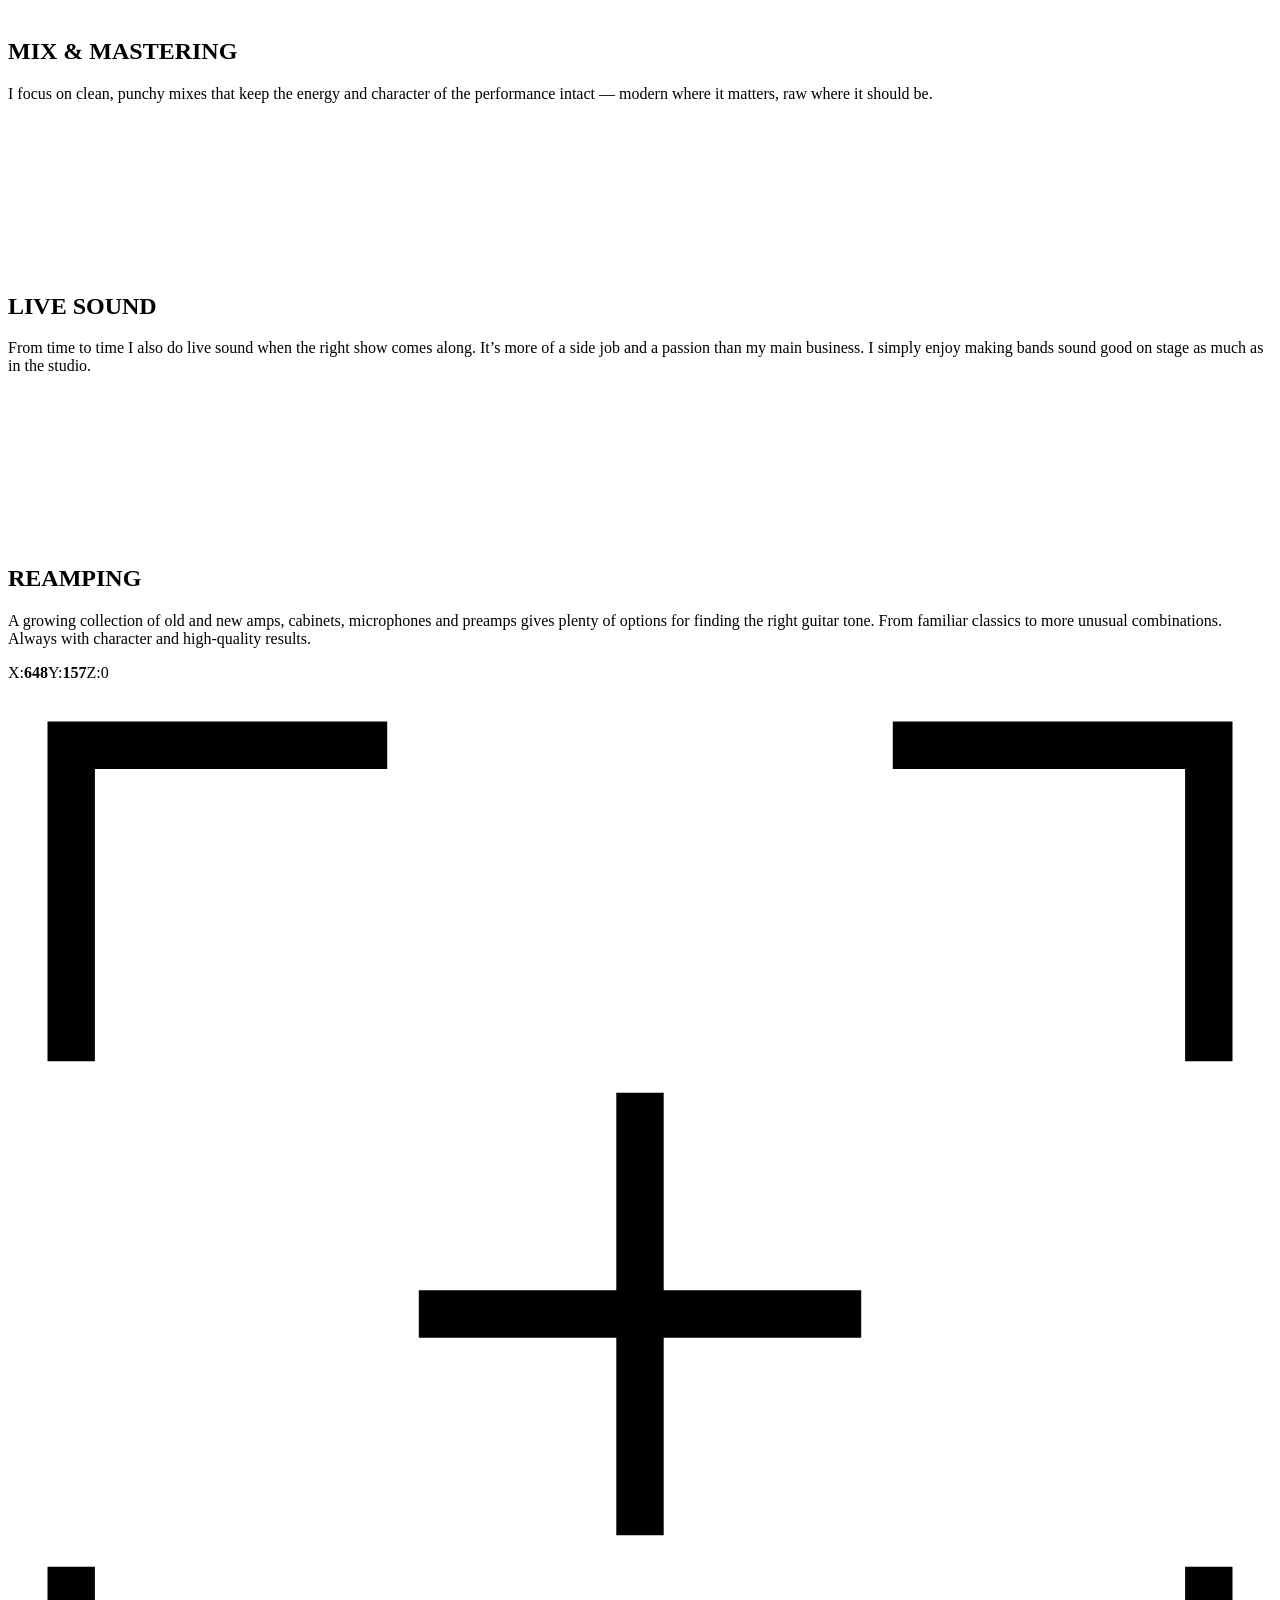
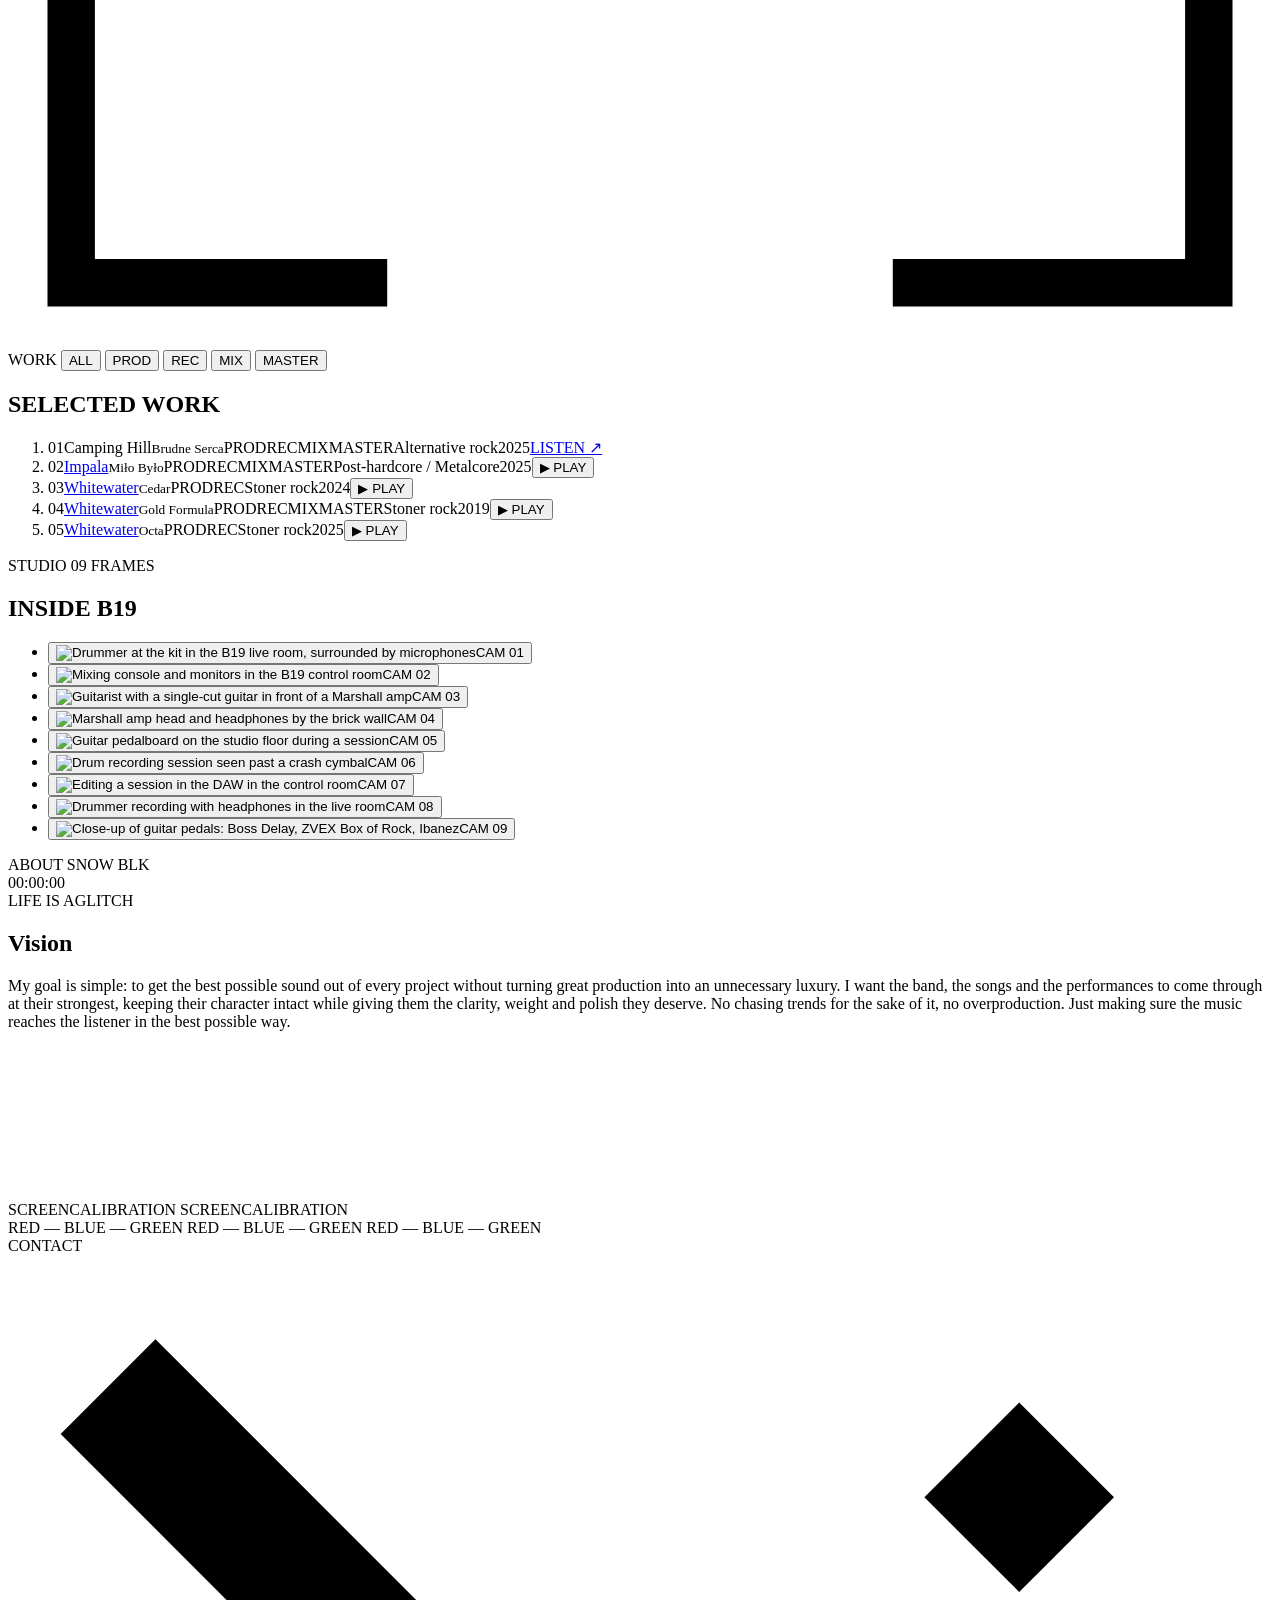
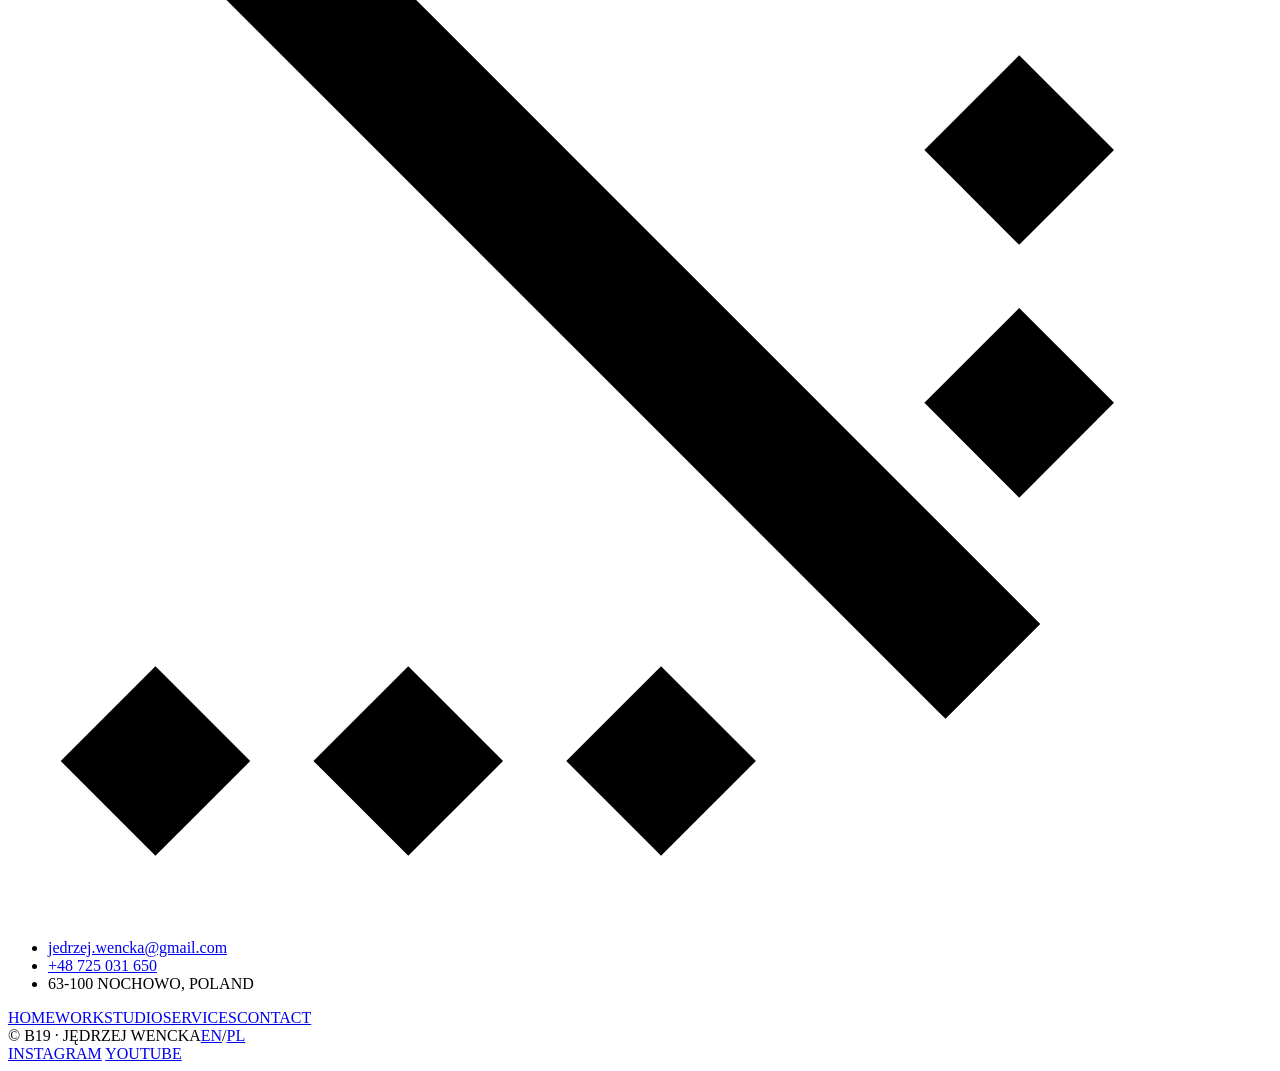
==== commit ffa46d05: "Add STUDIO photo gallery (EN/PL) 9 studio photos (WebP, 900/1800 px), black-and-white grid with a la" ====
--- a/site/index.html
+++ b/site/index.html
@@ -25,7 +25,7 @@
   <meta name="twitter:card" content="summary_large_image">
   <meta name="twitter:image" content="https://b19studio.net/assets/og-image.png">
   <link rel="icon" href="/assets/favicon.svg" type="image/svg+xml">
-  <link rel="stylesheet" href="/css/styles.css?v=202610292156">
+  <link rel="stylesheet" href="/css/styles.css?v=202610300827">
   <script type="application/ld+json">
   {
     "@context": "https://schema.org",
@@ -50,6 +50,7 @@
   <nav class="nav mono" aria-label="Main">
     <a href="#top" class="is-active">HOME</a>
     <a href="#work">WORK</a>
+    <a href="#studio">STUDIO</a>
     <a href="#services">SERVICES</a>
     <a href="#contact">CONTACT</a>
   </nav>
@@ -70,7 +71,7 @@
 </header>
 
 <div class="mobile-menu mono" hidden>
-  <a href="#top">HOME</a><a href="#work">WORK</a><a href="#services">SERVICES</a><a href="#contact">CONTACT</a><div class="social mm-social" data-mm-social></div>
+  <a href="#top">HOME</a><a href="#work">WORK</a><a href="#studio">STUDIO</a><a href="#services">SERVICES</a><a href="#contact">CONTACT</a><div class="social mm-social" data-mm-social></div>
 </div>
 
 <main>
@@ -149,6 +150,34 @@
   </ol>
 </section>
 
+<!-- ============ STUDIO GALLERY ============ -->
+<section class="gallery" id="studio" aria-label="Studio photos">
+  <div class="section-bar mono">
+    <span>STUDIO <i class="tri right"></i></span>
+    <span><i class="rec-dot live" aria-hidden="true"></i> 09 FRAMES</span>
+  </div>
+  <h2 class="gallery-title">INSIDE B19</h2>
+  <ul class="gallery-grid">
+    <li class="is-big"><button class="g-item" data-full="/assets/studio/studio-01-1800.webp" data-index="0" aria-label="Open photo: Drummer at the kit in the B19 live room, surrounded by microphones"><img src="/assets/studio/studio-01-900.webp" srcset="/assets/studio/studio-01-900.webp 900w, /assets/studio/studio-01-1800.webp 1800w" sizes="(max-width: 700px) 100vw, 66vw" alt="Drummer at the kit in the B19 live room, surrounded by microphones" loading="lazy" decoding="async" width="900" height="601"><span class="g-label mono" aria-hidden="true">CAM 01</span></button></li>
+    <li><button class="g-item" data-full="/assets/studio/studio-02-1800.webp" data-index="1" aria-label="Open photo: Mixing console and monitors in the B19 control room"><img src="/assets/studio/studio-02-900.webp" srcset="/assets/studio/studio-02-900.webp 900w, /assets/studio/studio-02-1800.webp 1800w" sizes="(max-width: 700px) 100vw, 33vw" alt="Mixing console and monitors in the B19 control room" loading="lazy" decoding="async" width="900" height="601"><span class="g-label mono" aria-hidden="true">CAM 02</span></button></li>
+    <li><button class="g-item" data-full="/assets/studio/studio-03-1800.webp" data-index="2" aria-label="Open photo: Guitarist with a single-cut guitar in front of a Marshall amp"><img src="/assets/studio/studio-03-900.webp" srcset="/assets/studio/studio-03-900.webp 900w, /assets/studio/studio-03-1800.webp 1800w" sizes="(max-width: 700px) 100vw, 33vw" alt="Guitarist with a single-cut guitar in front of a Marshall amp" loading="lazy" decoding="async" width="900" height="601"><span class="g-label mono" aria-hidden="true">CAM 03</span></button></li>
+    <li><button class="g-item" data-full="/assets/studio/studio-04-1800.webp" data-index="3" aria-label="Open photo: Marshall amp head and headphones by the brick wall"><img src="/assets/studio/studio-04-900.webp" srcset="/assets/studio/studio-04-900.webp 900w, /assets/studio/studio-04-1800.webp 1800w" sizes="(max-width: 700px) 100vw, 33vw" alt="Marshall amp head and headphones by the brick wall" loading="lazy" decoding="async" width="900" height="601"><span class="g-label mono" aria-hidden="true">CAM 04</span></button></li>
+    <li><button class="g-item" data-full="/assets/studio/studio-05-1800.webp" data-index="4" aria-label="Open photo: Guitar pedalboard on the studio floor during a session"><img src="/assets/studio/studio-05-900.webp" srcset="/assets/studio/studio-05-900.webp 900w, /assets/studio/studio-05-1800.webp 1800w" sizes="(max-width: 700px) 100vw, 33vw" alt="Guitar pedalboard on the studio floor during a session" loading="lazy" decoding="async" width="900" height="601"><span class="g-label mono" aria-hidden="true">CAM 05</span></button></li>
+    <li><button class="g-item" data-full="/assets/studio/studio-06-1800.webp" data-index="5" aria-label="Open photo: Drum recording session seen past a crash cymbal"><img src="/assets/studio/studio-06-900.webp" srcset="/assets/studio/studio-06-900.webp 900w, /assets/studio/studio-06-1800.webp 1800w" sizes="(max-width: 700px) 100vw, 33vw" alt="Drum recording session seen past a crash cymbal" loading="lazy" decoding="async" width="900" height="601"><span class="g-label mono" aria-hidden="true">CAM 06</span></button></li>
+    <li><button class="g-item" data-full="/assets/studio/studio-07-1800.webp" data-index="6" aria-label="Open photo: Editing a session in the DAW in the control room"><img src="/assets/studio/studio-07-900.webp" srcset="/assets/studio/studio-07-900.webp 900w, /assets/studio/studio-07-1800.webp 1800w" sizes="(max-width: 700px) 100vw, 33vw" alt="Editing a session in the DAW in the control room" loading="lazy" decoding="async" width="900" height="601"><span class="g-label mono" aria-hidden="true">CAM 07</span></button></li>
+    <li><button class="g-item" data-full="/assets/studio/studio-08-1800.webp" data-index="7" aria-label="Open photo: Drummer recording with headphones in the live room"><img src="/assets/studio/studio-08-900.webp" srcset="/assets/studio/studio-08-900.webp 900w, /assets/studio/studio-08-1800.webp 1800w" sizes="(max-width: 700px) 100vw, 33vw" alt="Drummer recording with headphones in the live room" loading="lazy" decoding="async" width="900" height="601"><span class="g-label mono" aria-hidden="true">CAM 08</span></button></li>
+    <li><button class="g-item" data-full="/assets/studio/studio-09-1800.webp" data-index="8" aria-label="Open photo: Close-up of guitar pedals: Boss Delay, ZVEX Box of Rock, Ibanez"><img src="/assets/studio/studio-09-900.webp" srcset="/assets/studio/studio-09-900.webp 900w, /assets/studio/studio-09-1800.webp 1800w" sizes="(max-width: 700px) 100vw, 33vw" alt="Close-up of guitar pedals: Boss Delay, ZVEX Box of Rock, Ibanez" loading="lazy" decoding="async" width="900" height="601"><span class="g-label mono" aria-hidden="true">CAM 09</span></button></li>
+  </ul>
+</section>
+
+<!-- photo viewer -->
+<dialog class="lightbox" data-lightbox aria-label="Studio photos">
+  <div class="lb-bar mono"><span data-lb-count>01 / 09</span><button class="lb-close" data-lb-close aria-label="Close">✕</button></div>
+  <figure class="lb-figure"><img data-lb-img alt=""><figcaption class="mono" data-lb-cap></figcaption></figure>
+  <button class="lb-nav lb-prev mono" data-lb-prev aria-label="Previous photo">◀</button>
+  <button class="lb-nav lb-next mono" data-lb-next aria-label="Next photo">▶</button>
+</dialog>
+
 <!-- ============ ABOUT / VISION ============ -->
 <section class="about" id="about">
   <div class="about-left">
@@ -218,7 +247,7 @@
 <!-- ============ FOOTER ============ -->
 <footer class="footer mono">
   <nav aria-label="Footer">
-    <a href="#top" class="is-active">HOME</a><a href="#work">WORK</a><a href="#services">SERVICES</a><a href="#contact">CONTACT</a>
+    <a href="#top" class="is-active">HOME</a><a href="#work">WORK</a><a href="#studio">STUDIO</a><a href="#services">SERVICES</a><a href="#contact">CONTACT</a>
   </nav>
   <div class="footer-mid"><span>© <span data-year></span> B19 · JĘDRZEJ WENCKA</span><span class="footer-lang"><a href="/" hreflang="en" lang="en" class="is-active" aria-current="true">EN</a><span class="sep">/</span><a href="/pl/" hreflang="pl" lang="pl" data-lang-link>PL</a></span></div>
   <div class="footer-right">
@@ -227,8 +256,8 @@
   </div>
 </footer>
 
-<script src="/js/work-data.js?v=202610292156"></script>
-<script src="/js/peaks.js?v=202610292156"></script>
-<script src="/js/main.js?v=202610292156"></script>
+<script src="/js/work-data.js?v=202610300827"></script>
+<script src="/js/peaks.js?v=202610300827"></script>
+<script src="/js/main.js?v=202610300827"></script>
 </body>
 </html>
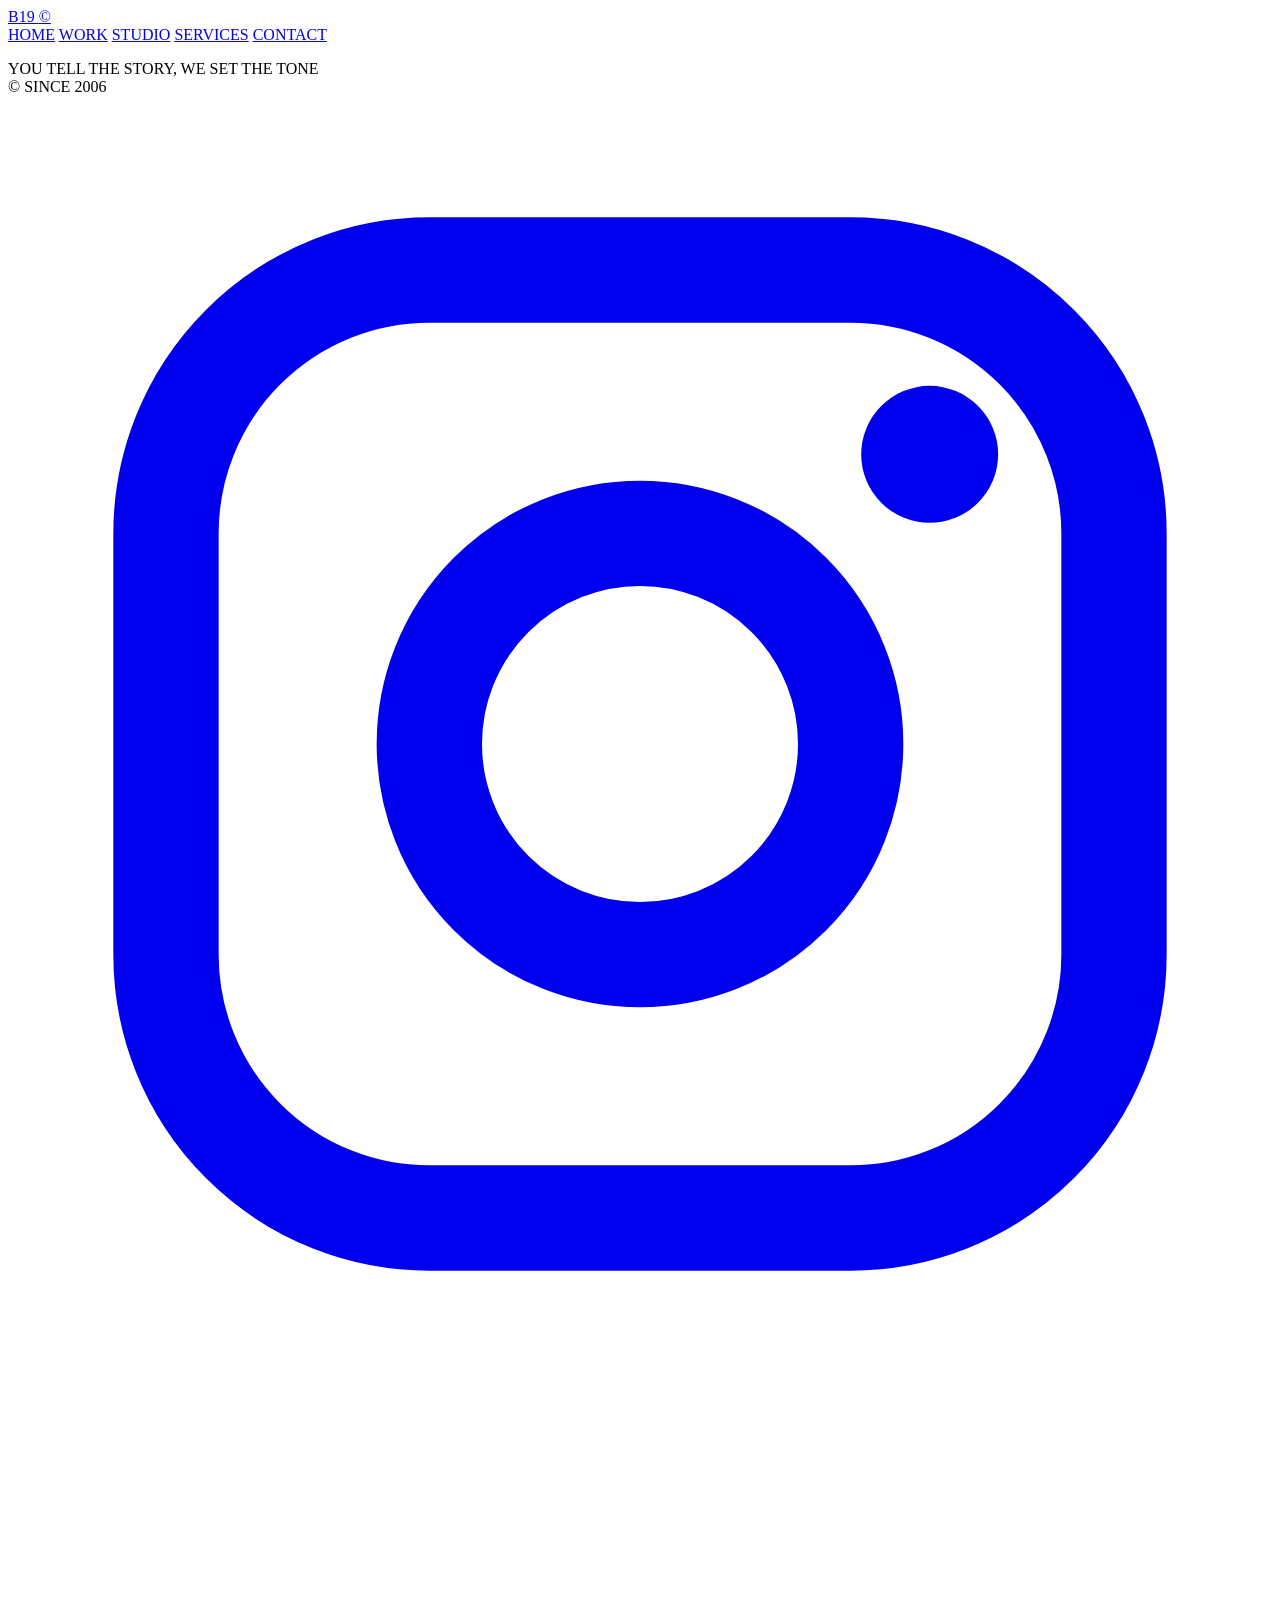
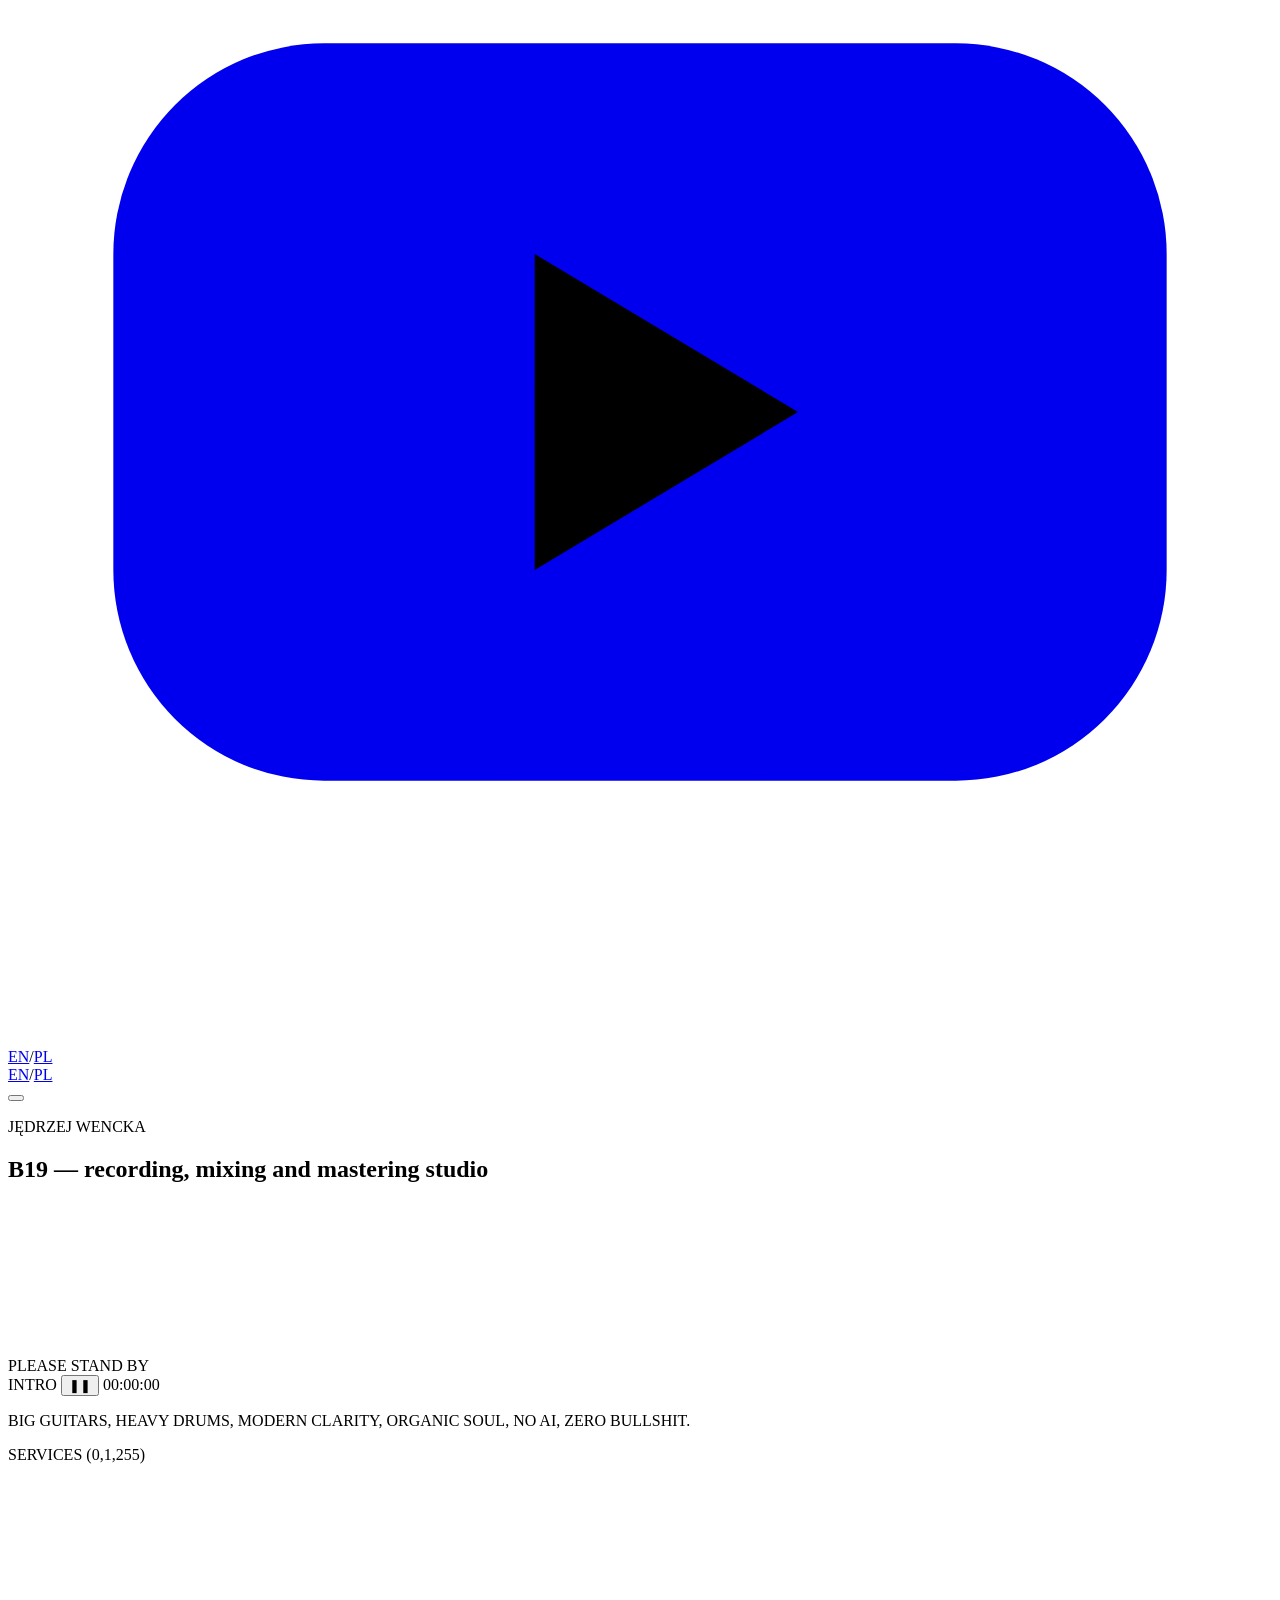
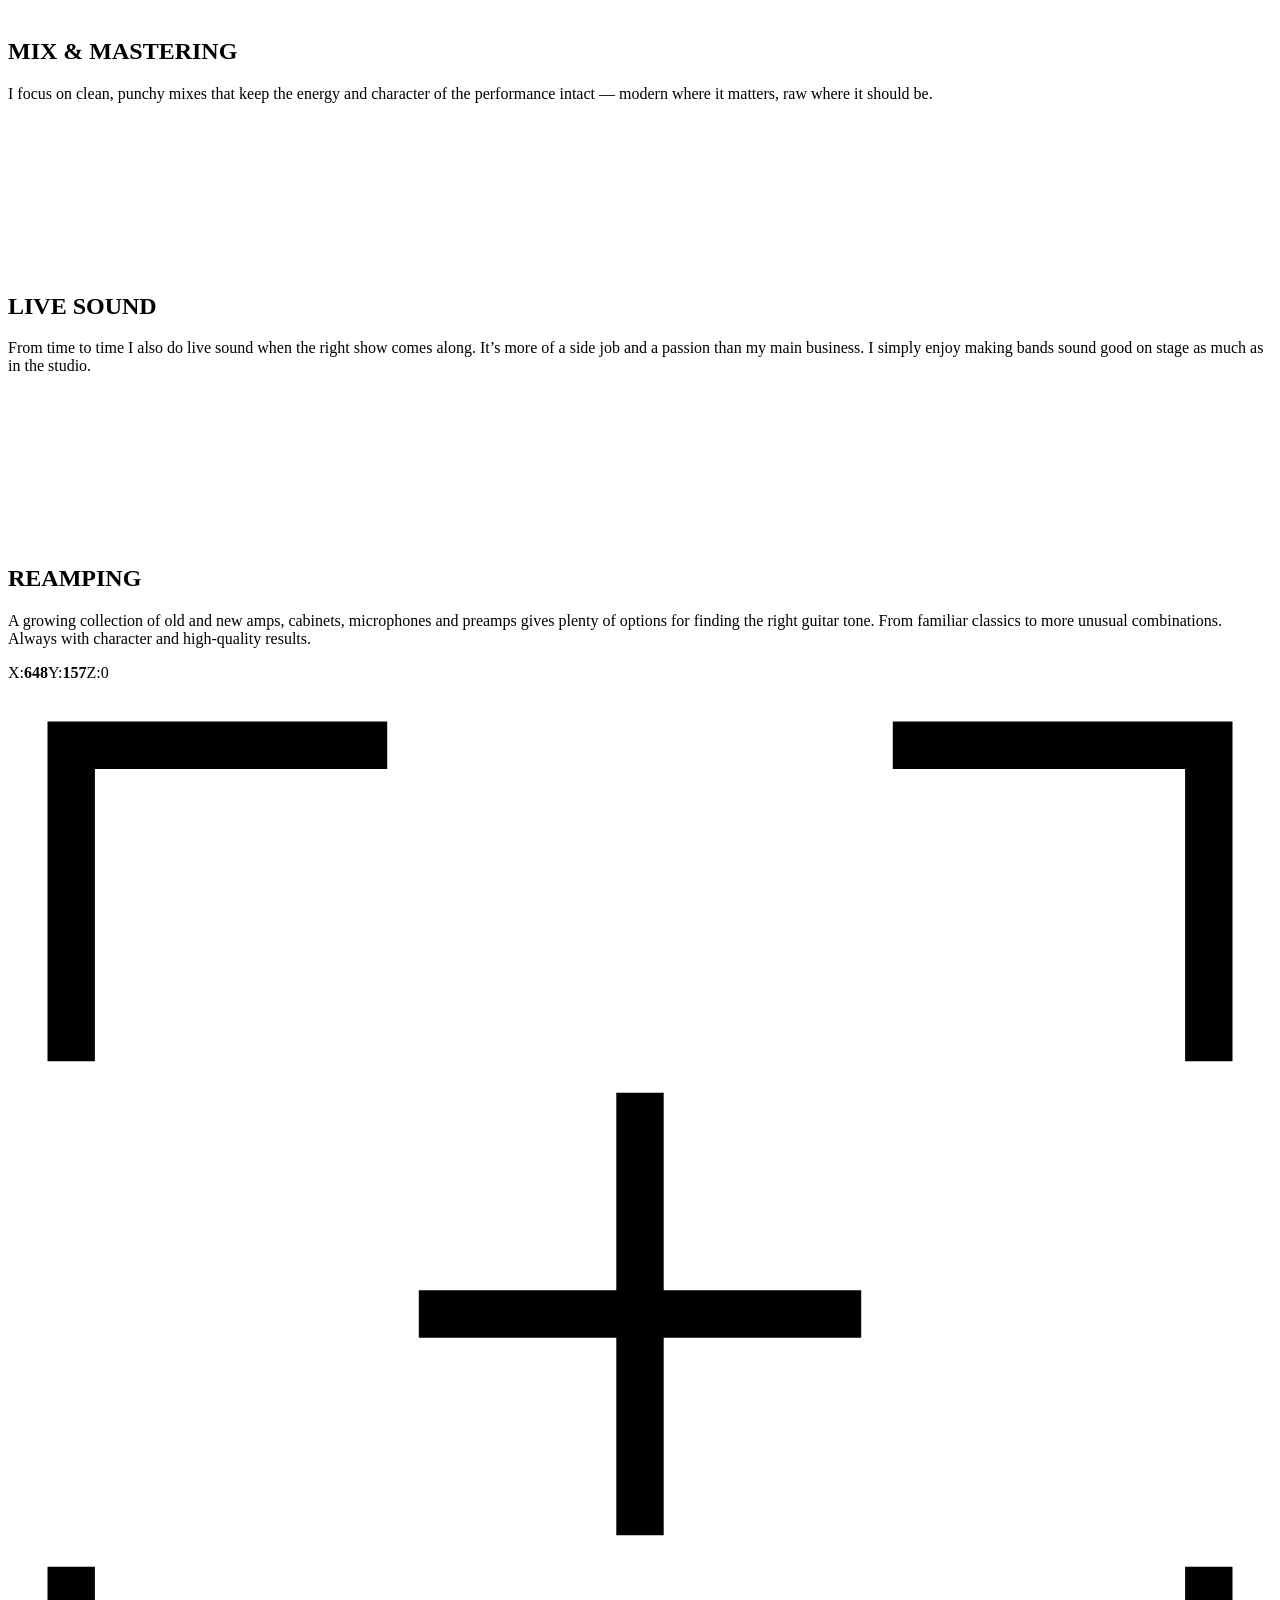
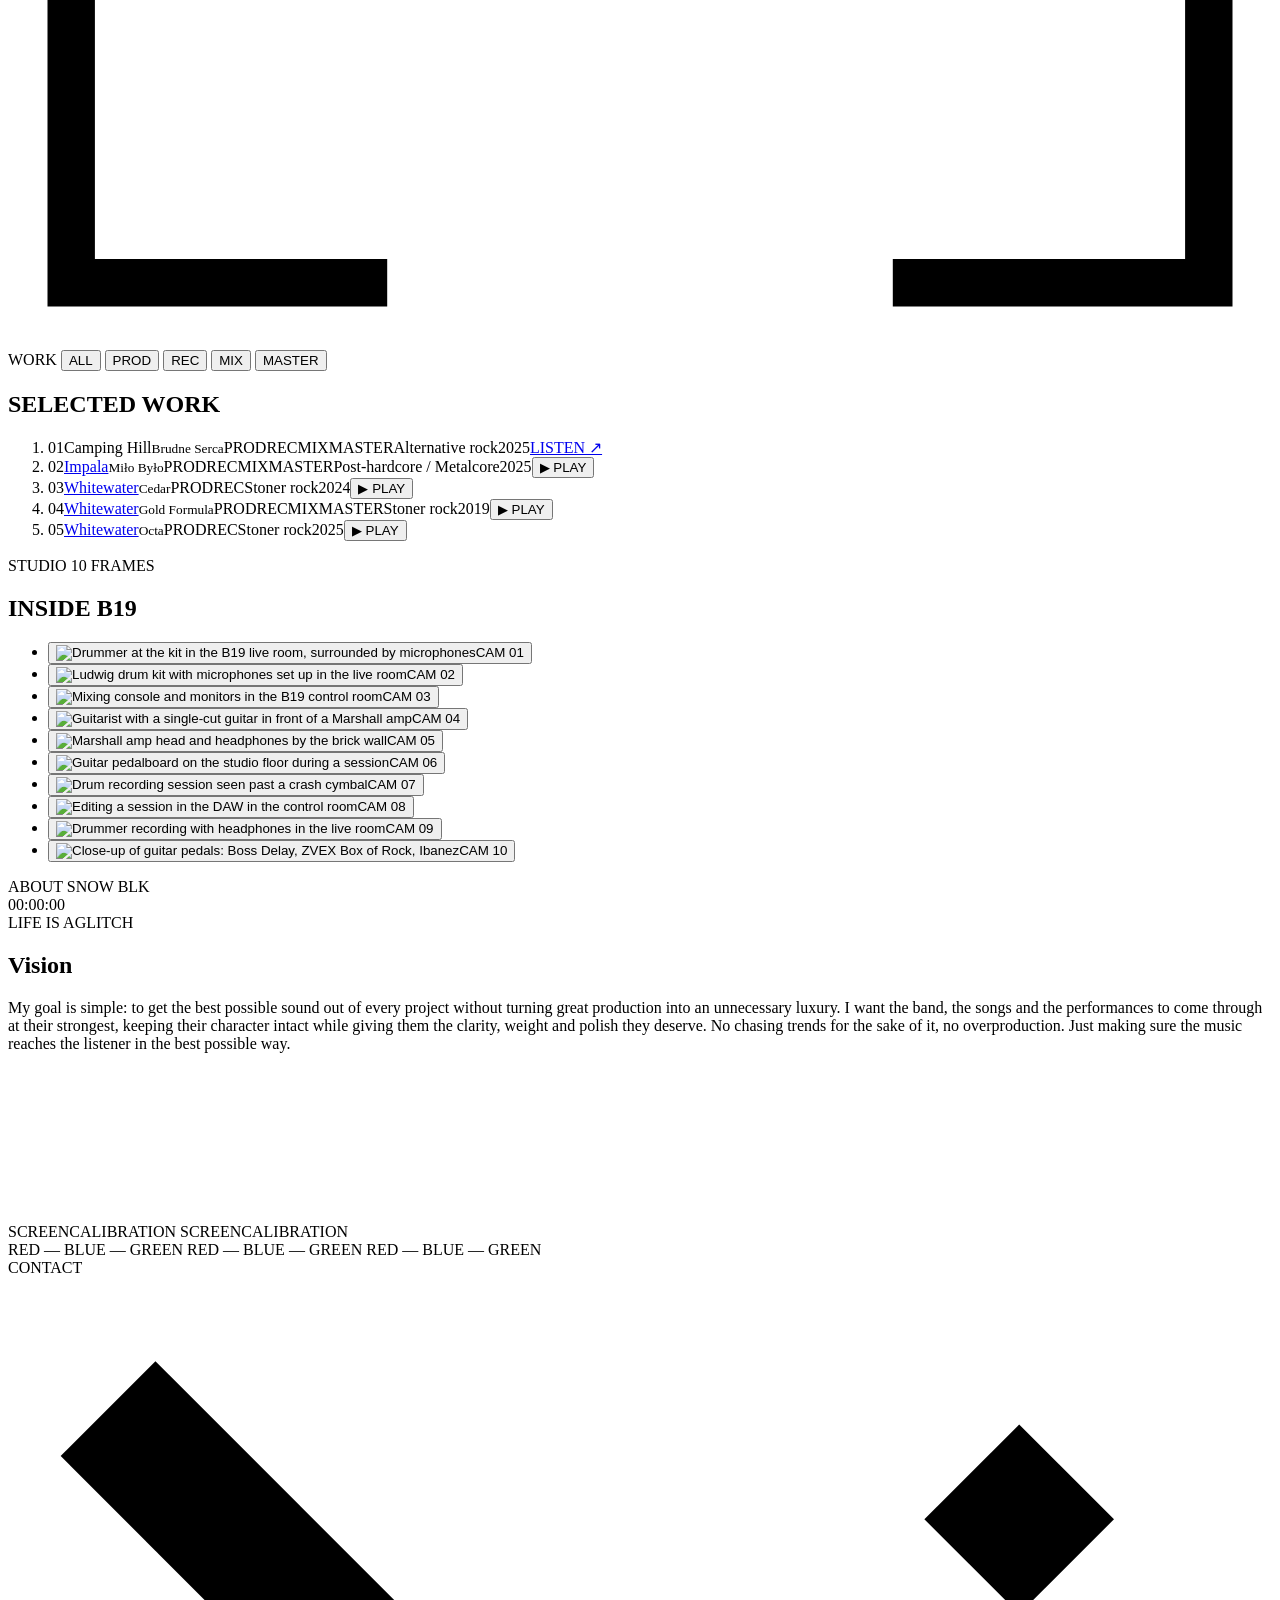
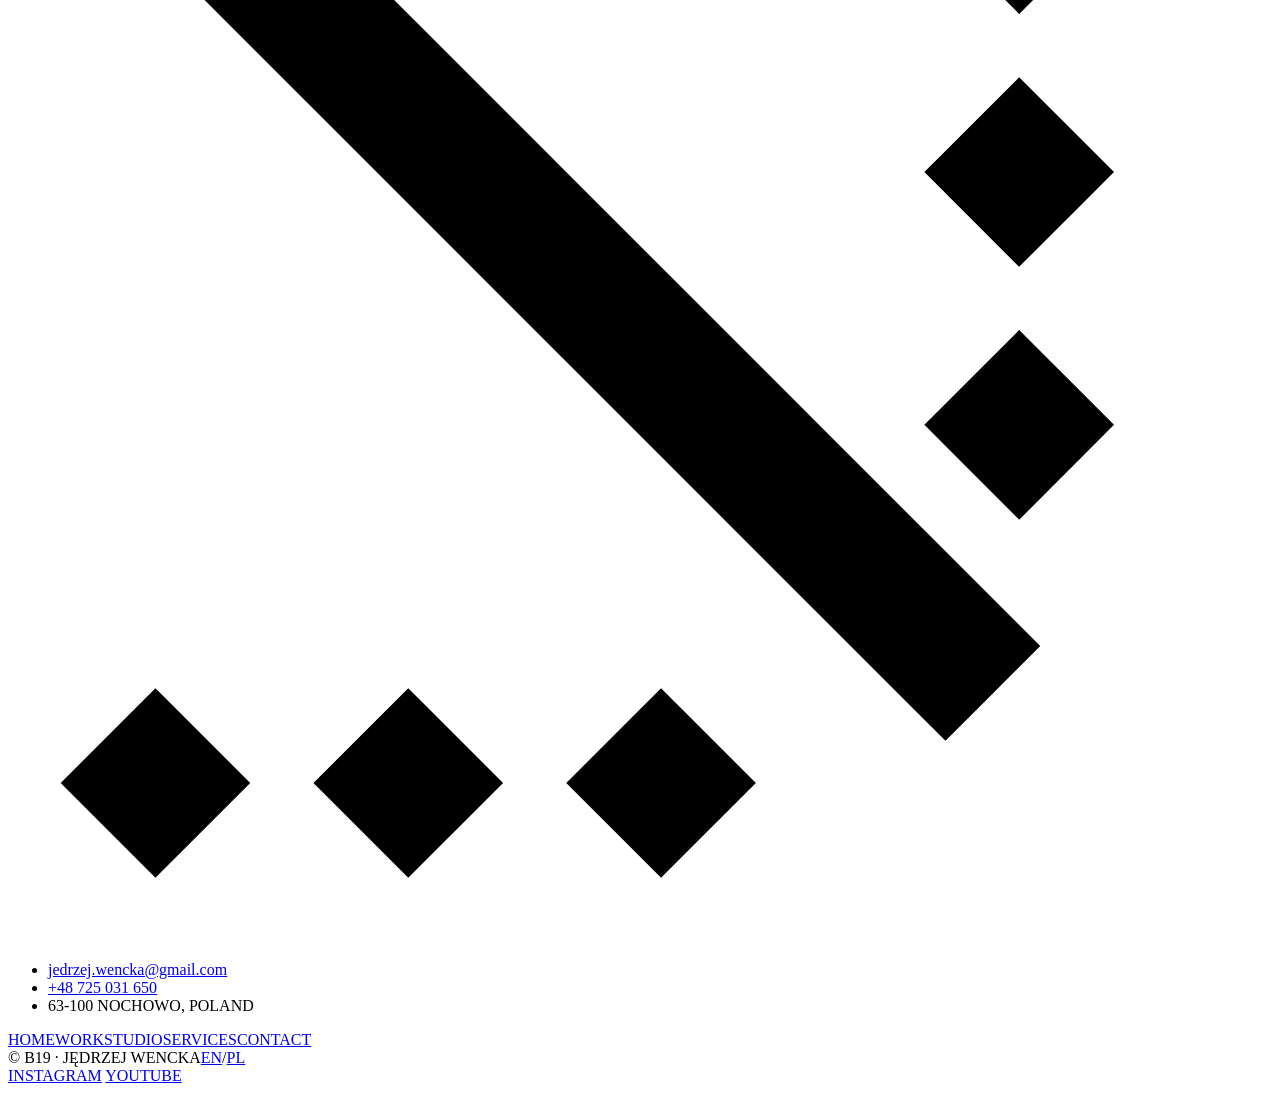
==== commit 2e7d8f00: "Gallery: add Ludwig kit photo as a tall tile; big/tall/wide tile shapes Co-Authored-By: Claude Opus " ====
--- a/site/index.html
+++ b/site/index.html
@@ -25,7 +25,7 @@
   <meta name="twitter:card" content="summary_large_image">
   <meta name="twitter:image" content="https://b19studio.net/assets/og-image.png">
   <link rel="icon" href="/assets/favicon.svg" type="image/svg+xml">
-  <link rel="stylesheet" href="/css/styles.css?v=202610300827">
+  <link rel="stylesheet" href="/css/styles.css?v=202610300833">
   <script type="application/ld+json">
   {
     "@context": "https://schema.org",
@@ -154,19 +154,20 @@
 <section class="gallery" id="studio" aria-label="Studio photos">
   <div class="section-bar mono">
     <span>STUDIO <i class="tri right"></i></span>
-    <span><i class="rec-dot live" aria-hidden="true"></i> 09 FRAMES</span>
+    <span><i class="rec-dot live" aria-hidden="true"></i> 10 FRAMES</span>
   </div>
   <h2 class="gallery-title">INSIDE B19</h2>
   <ul class="gallery-grid">
     <li class="is-big"><button class="g-item" data-full="/assets/studio/studio-01-1800.webp" data-index="0" aria-label="Open photo: Drummer at the kit in the B19 live room, surrounded by microphones"><img src="/assets/studio/studio-01-900.webp" srcset="/assets/studio/studio-01-900.webp 900w, /assets/studio/studio-01-1800.webp 1800w" sizes="(max-width: 700px) 100vw, 66vw" alt="Drummer at the kit in the B19 live room, surrounded by microphones" loading="lazy" decoding="async" width="900" height="601"><span class="g-label mono" aria-hidden="true">CAM 01</span></button></li>
-    <li><button class="g-item" data-full="/assets/studio/studio-02-1800.webp" data-index="1" aria-label="Open photo: Mixing console and monitors in the B19 control room"><img src="/assets/studio/studio-02-900.webp" srcset="/assets/studio/studio-02-900.webp 900w, /assets/studio/studio-02-1800.webp 1800w" sizes="(max-width: 700px) 100vw, 33vw" alt="Mixing console and monitors in the B19 control room" loading="lazy" decoding="async" width="900" height="601"><span class="g-label mono" aria-hidden="true">CAM 02</span></button></li>
-    <li><button class="g-item" data-full="/assets/studio/studio-03-1800.webp" data-index="2" aria-label="Open photo: Guitarist with a single-cut guitar in front of a Marshall amp"><img src="/assets/studio/studio-03-900.webp" srcset="/assets/studio/studio-03-900.webp 900w, /assets/studio/studio-03-1800.webp 1800w" sizes="(max-width: 700px) 100vw, 33vw" alt="Guitarist with a single-cut guitar in front of a Marshall amp" loading="lazy" decoding="async" width="900" height="601"><span class="g-label mono" aria-hidden="true">CAM 03</span></button></li>
-    <li><button class="g-item" data-full="/assets/studio/studio-04-1800.webp" data-index="3" aria-label="Open photo: Marshall amp head and headphones by the brick wall"><img src="/assets/studio/studio-04-900.webp" srcset="/assets/studio/studio-04-900.webp 900w, /assets/studio/studio-04-1800.webp 1800w" sizes="(max-width: 700px) 100vw, 33vw" alt="Marshall amp head and headphones by the brick wall" loading="lazy" decoding="async" width="900" height="601"><span class="g-label mono" aria-hidden="true">CAM 04</span></button></li>
-    <li><button class="g-item" data-full="/assets/studio/studio-05-1800.webp" data-index="4" aria-label="Open photo: Guitar pedalboard on the studio floor during a session"><img src="/assets/studio/studio-05-900.webp" srcset="/assets/studio/studio-05-900.webp 900w, /assets/studio/studio-05-1800.webp 1800w" sizes="(max-width: 700px) 100vw, 33vw" alt="Guitar pedalboard on the studio floor during a session" loading="lazy" decoding="async" width="900" height="601"><span class="g-label mono" aria-hidden="true">CAM 05</span></button></li>
-    <li><button class="g-item" data-full="/assets/studio/studio-06-1800.webp" data-index="5" aria-label="Open photo: Drum recording session seen past a crash cymbal"><img src="/assets/studio/studio-06-900.webp" srcset="/assets/studio/studio-06-900.webp 900w, /assets/studio/studio-06-1800.webp 1800w" sizes="(max-width: 700px) 100vw, 33vw" alt="Drum recording session seen past a crash cymbal" loading="lazy" decoding="async" width="900" height="601"><span class="g-label mono" aria-hidden="true">CAM 06</span></button></li>
-    <li><button class="g-item" data-full="/assets/studio/studio-07-1800.webp" data-index="6" aria-label="Open photo: Editing a session in the DAW in the control room"><img src="/assets/studio/studio-07-900.webp" srcset="/assets/studio/studio-07-900.webp 900w, /assets/studio/studio-07-1800.webp 1800w" sizes="(max-width: 700px) 100vw, 33vw" alt="Editing a session in the DAW in the control room" loading="lazy" decoding="async" width="900" height="601"><span class="g-label mono" aria-hidden="true">CAM 07</span></button></li>
-    <li><button class="g-item" data-full="/assets/studio/studio-08-1800.webp" data-index="7" aria-label="Open photo: Drummer recording with headphones in the live room"><img src="/assets/studio/studio-08-900.webp" srcset="/assets/studio/studio-08-900.webp 900w, /assets/studio/studio-08-1800.webp 1800w" sizes="(max-width: 700px) 100vw, 33vw" alt="Drummer recording with headphones in the live room" loading="lazy" decoding="async" width="900" height="601"><span class="g-label mono" aria-hidden="true">CAM 08</span></button></li>
-    <li><button class="g-item" data-full="/assets/studio/studio-09-1800.webp" data-index="8" aria-label="Open photo: Close-up of guitar pedals: Boss Delay, ZVEX Box of Rock, Ibanez"><img src="/assets/studio/studio-09-900.webp" srcset="/assets/studio/studio-09-900.webp 900w, /assets/studio/studio-09-1800.webp 1800w" sizes="(max-width: 700px) 100vw, 33vw" alt="Close-up of guitar pedals: Boss Delay, ZVEX Box of Rock, Ibanez" loading="lazy" decoding="async" width="900" height="601"><span class="g-label mono" aria-hidden="true">CAM 09</span></button></li>
+    <li class="is-tall"><button class="g-item" data-full="/assets/studio/studio-10-1800.webp" data-index="1" aria-label="Open photo: Ludwig drum kit with microphones set up in the live room"><img src="/assets/studio/studio-10-900.webp" srcset="/assets/studio/studio-10-900.webp 600w, /assets/studio/studio-10-1800.webp 920w" sizes="(max-width: 700px) 50vw, 33vw" alt="Ludwig drum kit with microphones set up in the live room" loading="lazy" decoding="async" width="600" height="818"><span class="g-label mono" aria-hidden="true">CAM 02</span></button></li>
+    <li><button class="g-item" data-full="/assets/studio/studio-02-1800.webp" data-index="2" aria-label="Open photo: Mixing console and monitors in the B19 control room"><img src="/assets/studio/studio-02-900.webp" srcset="/assets/studio/studio-02-900.webp 900w, /assets/studio/studio-02-1800.webp 1800w" sizes="(max-width: 700px) 50vw, 33vw" alt="Mixing console and monitors in the B19 control room" loading="lazy" decoding="async" width="900" height="601"><span class="g-label mono" aria-hidden="true">CAM 03</span></button></li>
+    <li><button class="g-item" data-full="/assets/studio/studio-03-1800.webp" data-index="3" aria-label="Open photo: Guitarist with a single-cut guitar in front of a Marshall amp"><img src="/assets/studio/studio-03-900.webp" srcset="/assets/studio/studio-03-900.webp 900w, /assets/studio/studio-03-1800.webp 1800w" sizes="(max-width: 700px) 50vw, 33vw" alt="Guitarist with a single-cut guitar in front of a Marshall amp" loading="lazy" decoding="async" width="900" height="601"><span class="g-label mono" aria-hidden="true">CAM 04</span></button></li>
+    <li><button class="g-item" data-full="/assets/studio/studio-04-1800.webp" data-index="4" aria-label="Open photo: Marshall amp head and headphones by the brick wall"><img src="/assets/studio/studio-04-900.webp" srcset="/assets/studio/studio-04-900.webp 900w, /assets/studio/studio-04-1800.webp 1800w" sizes="(max-width: 700px) 50vw, 33vw" alt="Marshall amp head and headphones by the brick wall" loading="lazy" decoding="async" width="900" height="601"><span class="g-label mono" aria-hidden="true">CAM 05</span></button></li>
+    <li><button class="g-item" data-full="/assets/studio/studio-05-1800.webp" data-index="5" aria-label="Open photo: Guitar pedalboard on the studio floor during a session"><img src="/assets/studio/studio-05-900.webp" srcset="/assets/studio/studio-05-900.webp 900w, /assets/studio/studio-05-1800.webp 1800w" sizes="(max-width: 700px) 50vw, 33vw" alt="Guitar pedalboard on the studio floor during a session" loading="lazy" decoding="async" width="900" height="601"><span class="g-label mono" aria-hidden="true">CAM 06</span></button></li>
+    <li><button class="g-item" data-full="/assets/studio/studio-06-1800.webp" data-index="6" aria-label="Open photo: Drum recording session seen past a crash cymbal"><img src="/assets/studio/studio-06-900.webp" srcset="/assets/studio/studio-06-900.webp 900w, /assets/studio/studio-06-1800.webp 1800w" sizes="(max-width: 700px) 50vw, 33vw" alt="Drum recording session seen past a crash cymbal" loading="lazy" decoding="async" width="900" height="601"><span class="g-label mono" aria-hidden="true">CAM 07</span></button></li>
+    <li><button class="g-item" data-full="/assets/studio/studio-07-1800.webp" data-index="7" aria-label="Open photo: Editing a session in the DAW in the control room"><img src="/assets/studio/studio-07-900.webp" srcset="/assets/studio/studio-07-900.webp 900w, /assets/studio/studio-07-1800.webp 1800w" sizes="(max-width: 700px) 50vw, 33vw" alt="Editing a session in the DAW in the control room" loading="lazy" decoding="async" width="900" height="601"><span class="g-label mono" aria-hidden="true">CAM 08</span></button></li>
+    <li><button class="g-item" data-full="/assets/studio/studio-08-1800.webp" data-index="8" aria-label="Open photo: Drummer recording with headphones in the live room"><img src="/assets/studio/studio-08-900.webp" srcset="/assets/studio/studio-08-900.webp 900w, /assets/studio/studio-08-1800.webp 1800w" sizes="(max-width: 700px) 50vw, 33vw" alt="Drummer recording with headphones in the live room" loading="lazy" decoding="async" width="900" height="601"><span class="g-label mono" aria-hidden="true">CAM 09</span></button></li>
+    <li class="is-wide"><button class="g-item" data-full="/assets/studio/studio-09-1800.webp" data-index="9" aria-label="Open photo: Close-up of guitar pedals: Boss Delay, ZVEX Box of Rock, Ibanez"><img src="/assets/studio/studio-09-900.webp" srcset="/assets/studio/studio-09-900.webp 900w, /assets/studio/studio-09-1800.webp 1800w" sizes="(max-width: 700px) 100vw, 66vw" alt="Close-up of guitar pedals: Boss Delay, ZVEX Box of Rock, Ibanez" loading="lazy" decoding="async" width="900" height="601"><span class="g-label mono" aria-hidden="true">CAM 10</span></button></li>
   </ul>
 </section>
 
@@ -256,8 +257,8 @@
   </div>
 </footer>
 
-<script src="/js/work-data.js?v=202610300827"></script>
-<script src="/js/peaks.js?v=202610300827"></script>
-<script src="/js/main.js?v=202610300827"></script>
+<script src="/js/work-data.js?v=202610300833"></script>
+<script src="/js/peaks.js?v=202610300833"></script>
+<script src="/js/main.js?v=202610300833"></script>
 </body>
 </html>
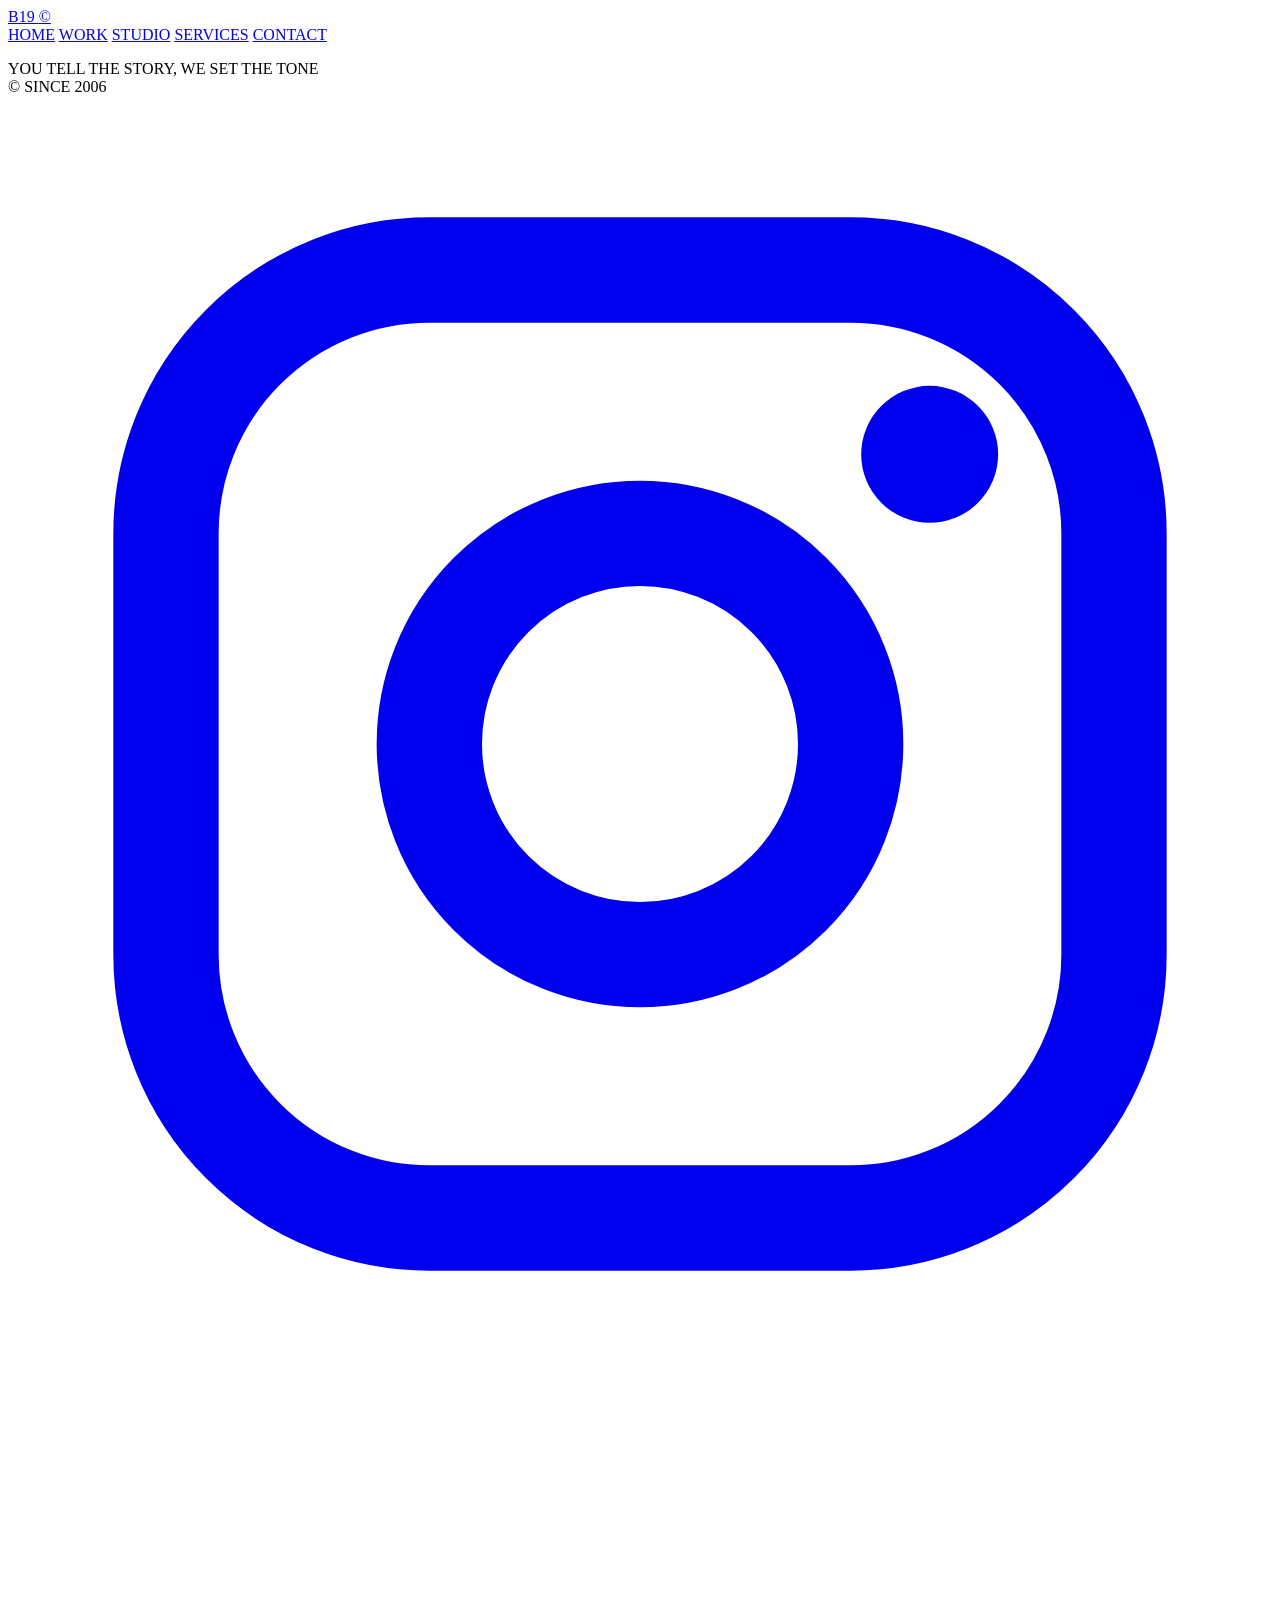
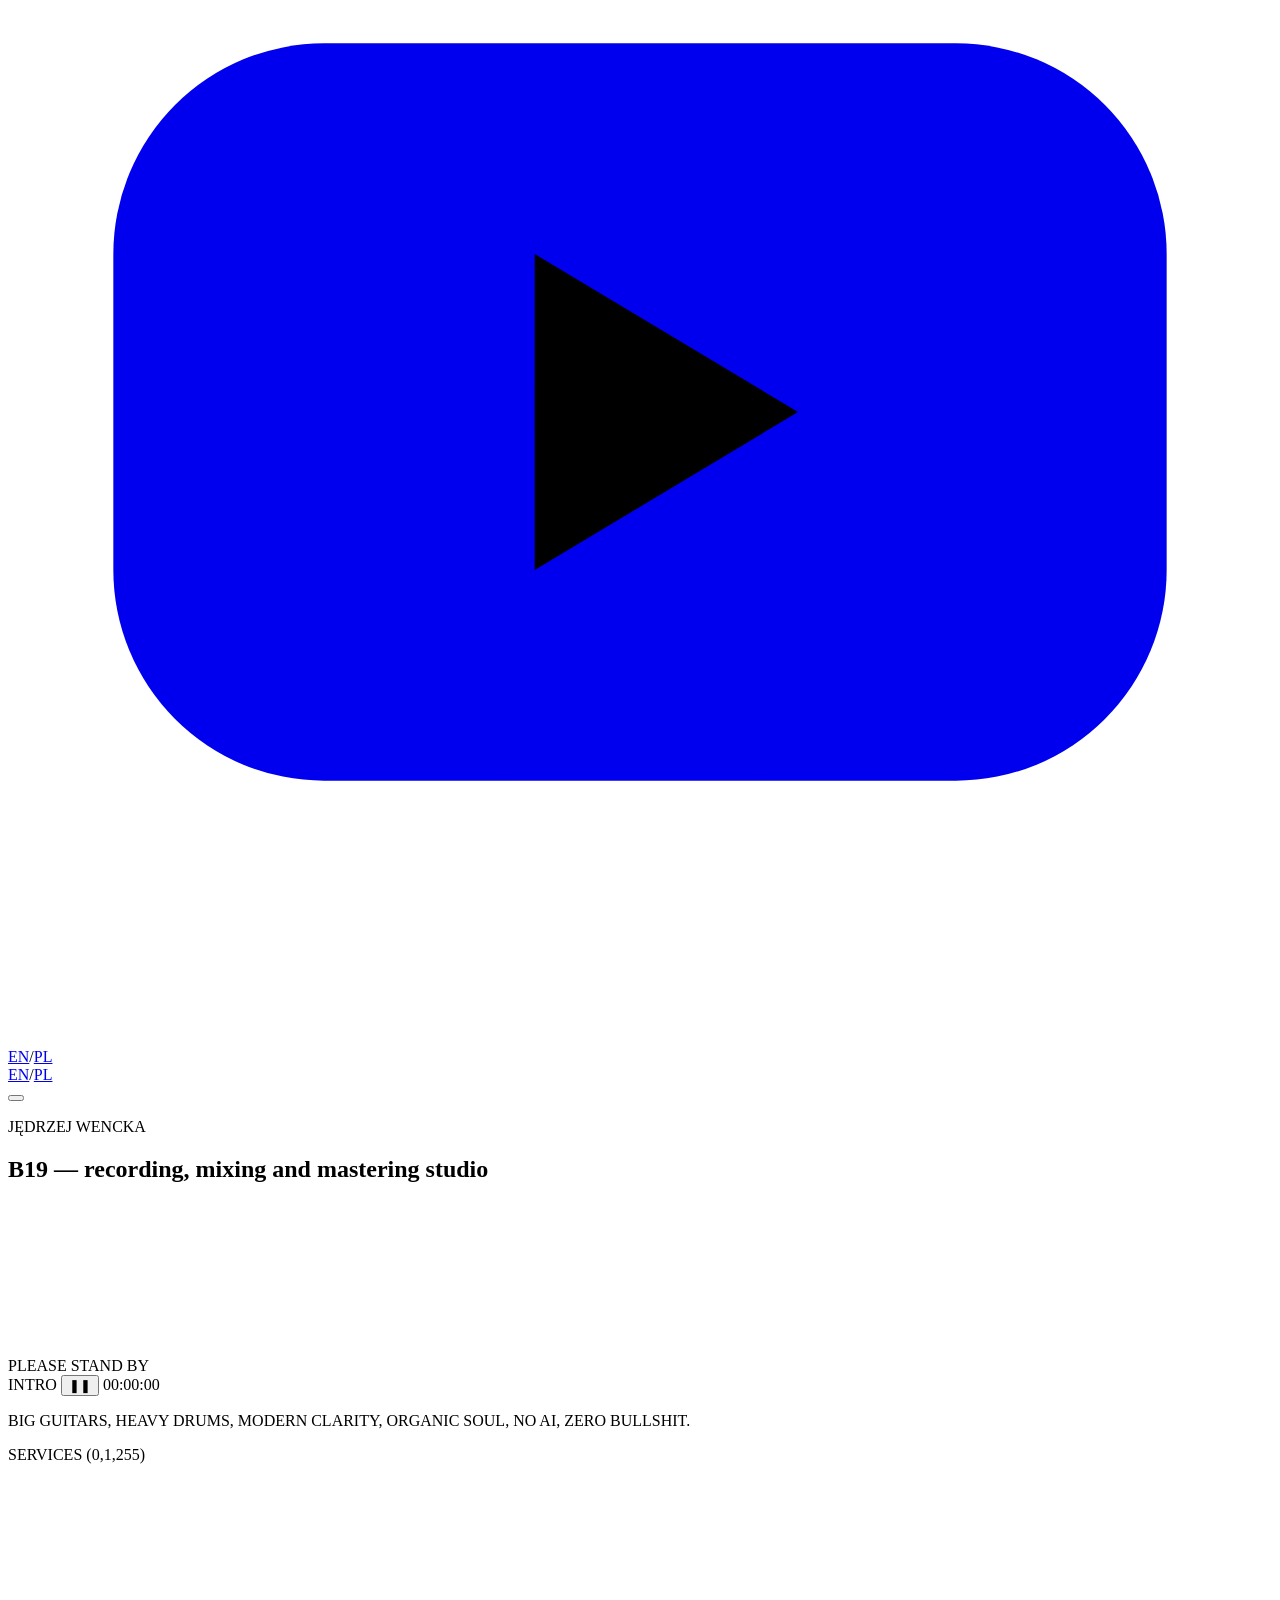
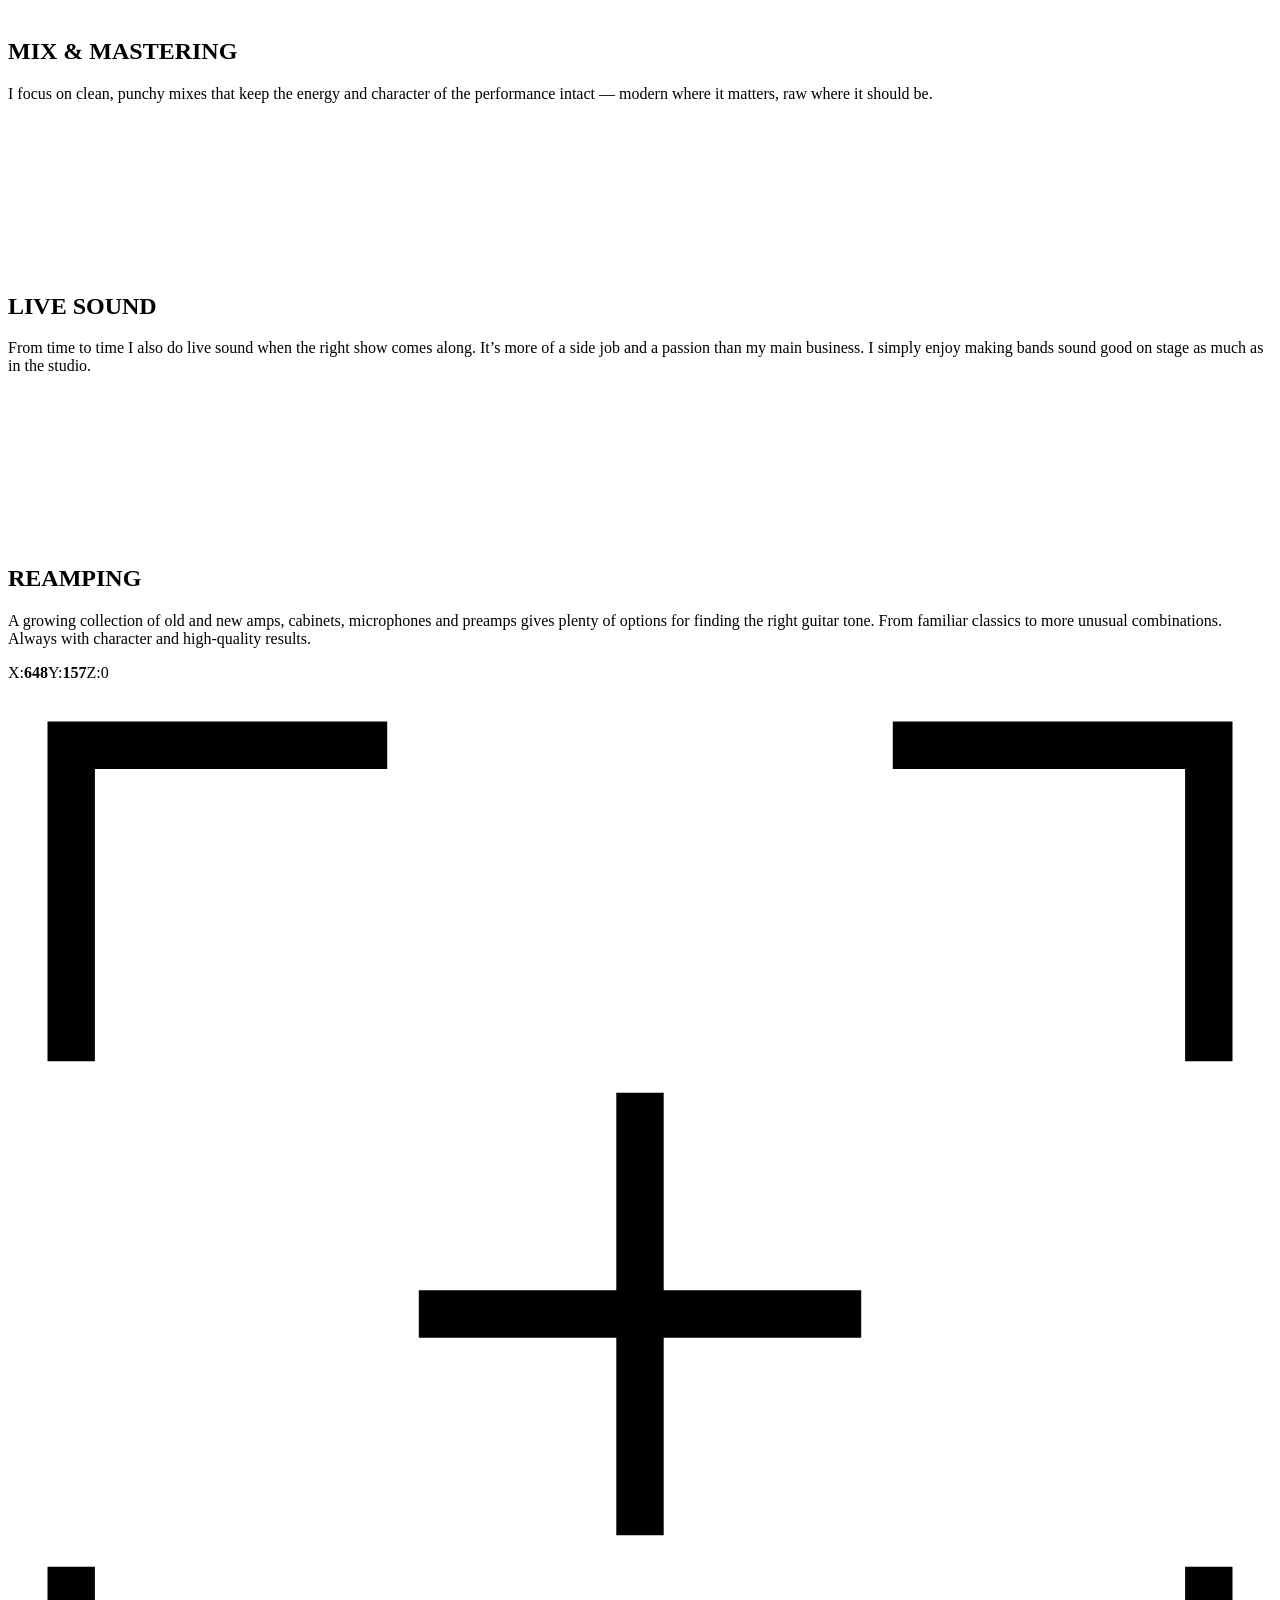
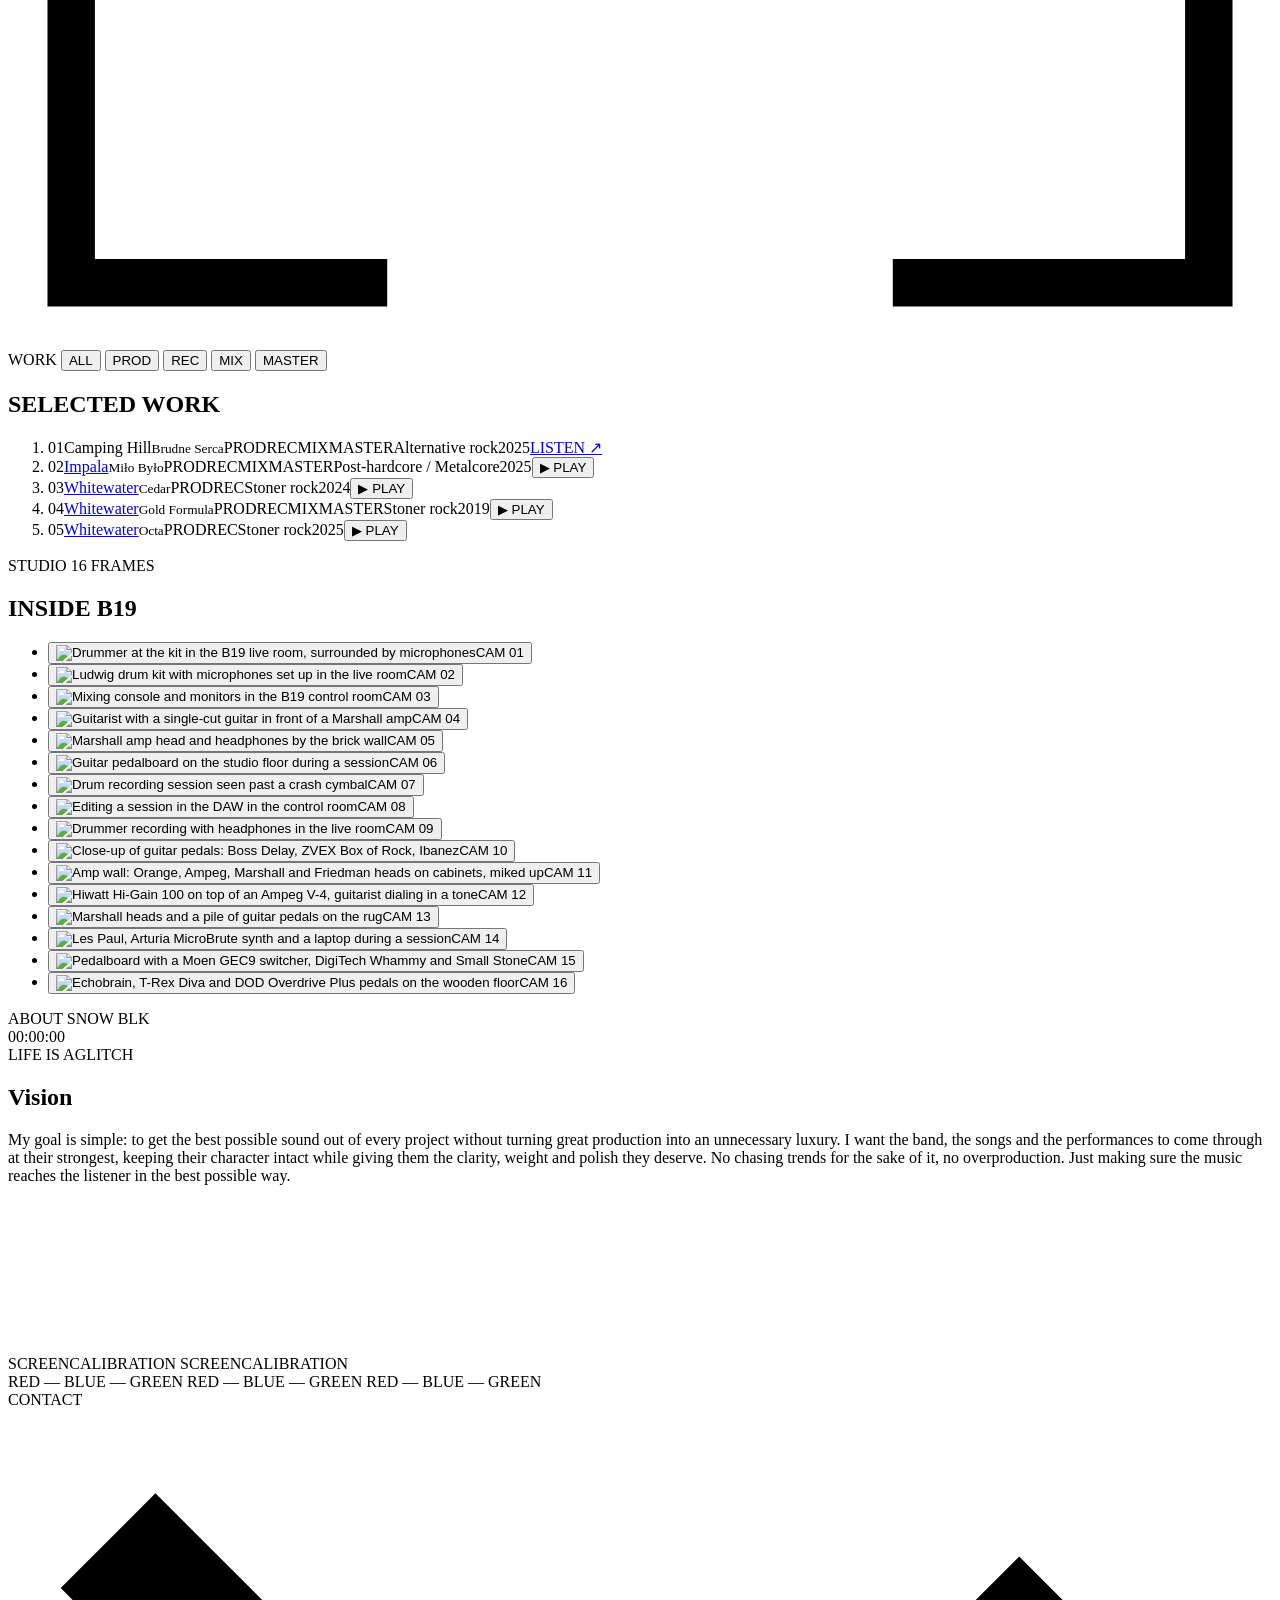
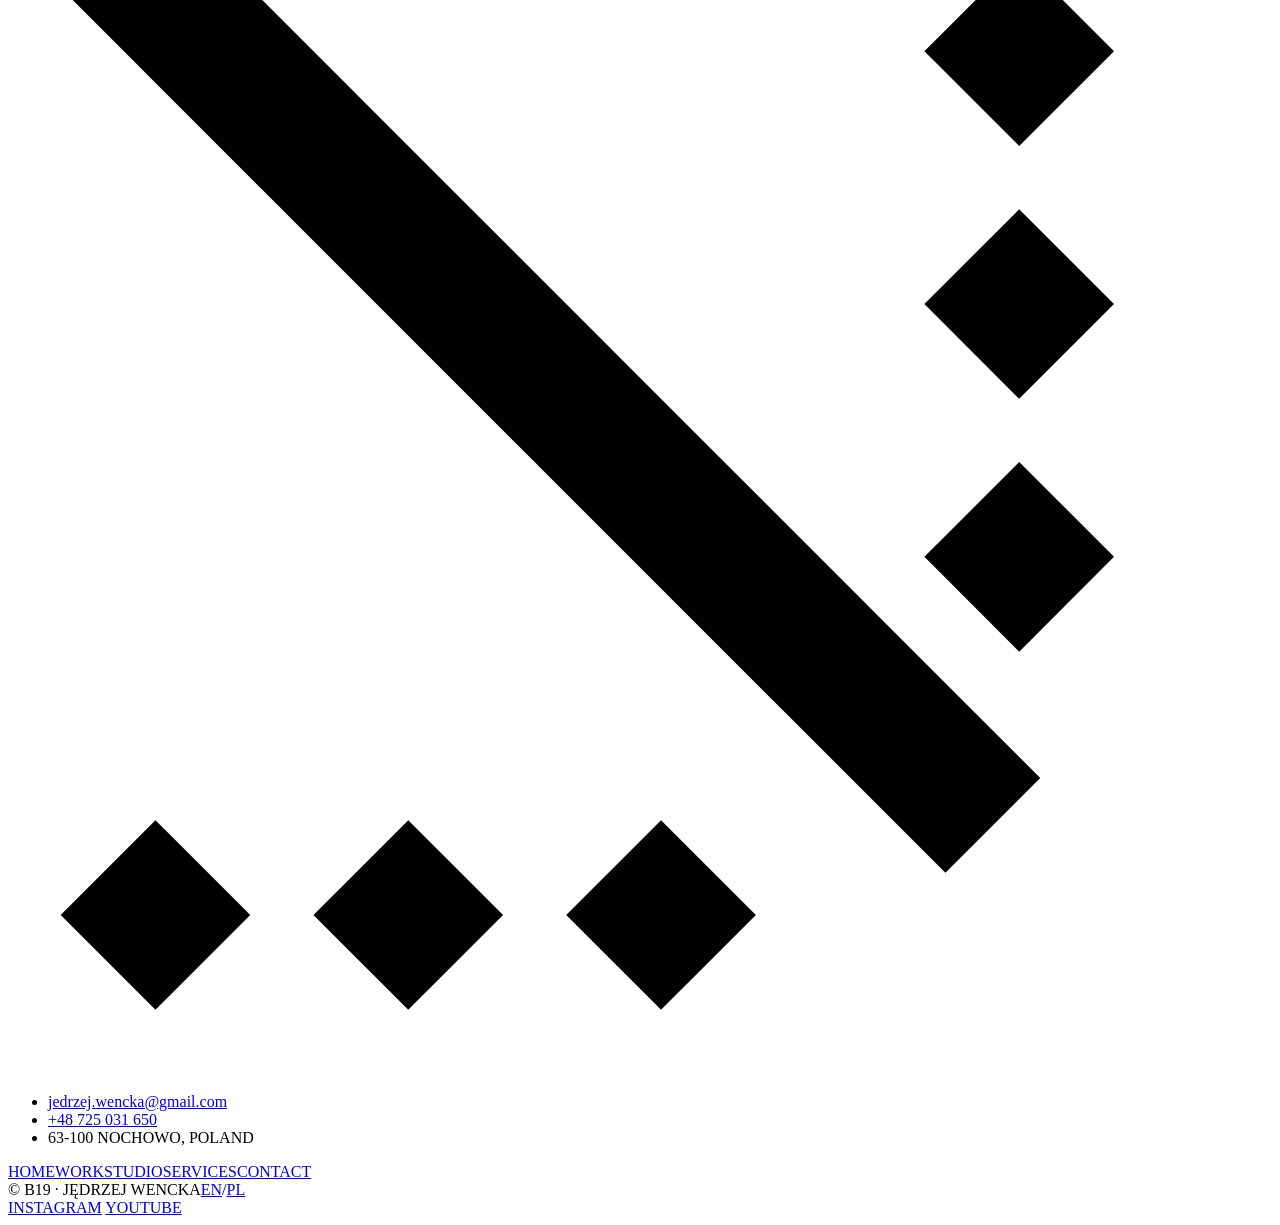
==== commit abffeca4: "Gallery: add 6 more studio photos (amp wall, Hiwatt/Ampeg, pedalboards, MicroBrute) Co-Authored-By: " ====
--- a/site/index.html
+++ b/site/index.html
@@ -25,7 +25,7 @@
   <meta name="twitter:card" content="summary_large_image">
   <meta name="twitter:image" content="https://b19studio.net/assets/og-image.png">
   <link rel="icon" href="/assets/favicon.svg" type="image/svg+xml">
-  <link rel="stylesheet" href="/css/styles.css?v=202610300833">
+  <link rel="stylesheet" href="/css/styles.css?v=202610300951">
   <script type="application/ld+json">
   {
     "@context": "https://schema.org",
@@ -154,7 +154,7 @@
 <section class="gallery" id="studio" aria-label="Studio photos">
   <div class="section-bar mono">
     <span>STUDIO <i class="tri right"></i></span>
-    <span><i class="rec-dot live" aria-hidden="true"></i> 10 FRAMES</span>
+    <span><i class="rec-dot live" aria-hidden="true"></i> 16 FRAMES</span>
   </div>
   <h2 class="gallery-title">INSIDE B19</h2>
   <ul class="gallery-grid">
@@ -168,6 +168,12 @@
     <li><button class="g-item" data-full="/assets/studio/studio-07-1800.webp" data-index="7" aria-label="Open photo: Editing a session in the DAW in the control room"><img src="/assets/studio/studio-07-900.webp" srcset="/assets/studio/studio-07-900.webp 900w, /assets/studio/studio-07-1800.webp 1800w" sizes="(max-width: 700px) 50vw, 33vw" alt="Editing a session in the DAW in the control room" loading="lazy" decoding="async" width="900" height="601"><span class="g-label mono" aria-hidden="true">CAM 08</span></button></li>
     <li><button class="g-item" data-full="/assets/studio/studio-08-1800.webp" data-index="8" aria-label="Open photo: Drummer recording with headphones in the live room"><img src="/assets/studio/studio-08-900.webp" srcset="/assets/studio/studio-08-900.webp 900w, /assets/studio/studio-08-1800.webp 1800w" sizes="(max-width: 700px) 50vw, 33vw" alt="Drummer recording with headphones in the live room" loading="lazy" decoding="async" width="900" height="601"><span class="g-label mono" aria-hidden="true">CAM 09</span></button></li>
     <li class="is-wide"><button class="g-item" data-full="/assets/studio/studio-09-1800.webp" data-index="9" aria-label="Open photo: Close-up of guitar pedals: Boss Delay, ZVEX Box of Rock, Ibanez"><img src="/assets/studio/studio-09-900.webp" srcset="/assets/studio/studio-09-900.webp 900w, /assets/studio/studio-09-1800.webp 1800w" sizes="(max-width: 700px) 100vw, 66vw" alt="Close-up of guitar pedals: Boss Delay, ZVEX Box of Rock, Ibanez" loading="lazy" decoding="async" width="900" height="601"><span class="g-label mono" aria-hidden="true">CAM 10</span></button></li>
+    <li class="is-big"><button class="g-item" data-full="/assets/studio/studio-11-1800.webp" data-index="10" aria-label="Open photo: Amp wall: Orange, Ampeg, Marshall and Friedman heads on cabinets, miked up"><img src="/assets/studio/studio-11-900.webp" srcset="/assets/studio/studio-11-900.webp 900w, /assets/studio/studio-11-1800.webp 1298w" sizes="(max-width: 700px) 100vw, 66vw" alt="Amp wall: Orange, Ampeg, Marshall and Friedman heads on cabinets, miked up" loading="lazy" decoding="async" width="900" height="901"><span class="g-label mono" aria-hidden="true">CAM 11</span></button></li>
+    <li><button class="g-item" data-full="/assets/studio/studio-12-1800.webp" data-index="11" aria-label="Open photo: Hiwatt Hi-Gain 100 on top of an Ampeg V-4, guitarist dialing in a tone"><img src="/assets/studio/studio-12-900.webp" srcset="/assets/studio/studio-12-900.webp 900w, /assets/studio/studio-12-1800.webp 1304w" sizes="(max-width: 700px) 50vw, 33vw" alt="Hiwatt Hi-Gain 100 on top of an Ampeg V-4, guitarist dialing in a tone" loading="lazy" decoding="async" width="900" height="900"><span class="g-label mono" aria-hidden="true">CAM 12</span></button></li>
+    <li><button class="g-item" data-full="/assets/studio/studio-13-1800.webp" data-index="12" aria-label="Open photo: Marshall heads and a pile of guitar pedals on the rug"><img src="/assets/studio/studio-13-900.webp" srcset="/assets/studio/studio-13-900.webp 900w, /assets/studio/studio-13-1800.webp 1294w" sizes="(max-width: 700px) 50vw, 33vw" alt="Marshall heads and a pile of guitar pedals on the rug" loading="lazy" decoding="async" width="900" height="908"><span class="g-label mono" aria-hidden="true">CAM 13</span></button></li>
+    <li><button class="g-item" data-full="/assets/studio/studio-14-1800.webp" data-index="13" aria-label="Open photo: Les Paul, Arturia MicroBrute synth and a laptop during a session"><img src="/assets/studio/studio-14-900.webp" srcset="/assets/studio/studio-14-900.webp 900w, /assets/studio/studio-14-1800.webp 1306w" sizes="(max-width: 700px) 50vw, 33vw" alt="Les Paul, Arturia MicroBrute synth and a laptop during a session" loading="lazy" decoding="async" width="900" height="899"><span class="g-label mono" aria-hidden="true">CAM 14</span></button></li>
+    <li class="is-big"><button class="g-item" data-full="/assets/studio/studio-15-1800.webp" data-index="14" aria-label="Open photo: Pedalboard with a Moen GEC9 switcher, DigiTech Whammy and Small Stone"><img src="/assets/studio/studio-15-900.webp" srcset="/assets/studio/studio-15-900.webp 900w, /assets/studio/studio-15-1800.webp 1314w" sizes="(max-width: 700px) 100vw, 66vw" alt="Pedalboard with a Moen GEC9 switcher, DigiTech Whammy and Small Stone" loading="lazy" decoding="async" width="900" height="625"><span class="g-label mono" aria-hidden="true">CAM 15</span></button></li>
+    <li><button class="g-item" data-full="/assets/studio/studio-16-1800.webp" data-index="15" aria-label="Open photo: Echobrain, T-Rex Diva and DOD Overdrive Plus pedals on the wooden floor"><img src="/assets/studio/studio-16-900.webp" srcset="/assets/studio/studio-16-900.webp 900w, /assets/studio/studio-16-1800.webp 1036w" sizes="(max-width: 700px) 50vw, 33vw" alt="Echobrain, T-Rex Diva and DOD Overdrive Plus pedals on the wooden floor" loading="lazy" decoding="async" width="900" height="1065"><span class="g-label mono" aria-hidden="true">CAM 16</span></button></li>
   </ul>
 </section>
 
@@ -257,8 +263,8 @@
   </div>
 </footer>
 
-<script src="/js/work-data.js?v=202610300833"></script>
-<script src="/js/peaks.js?v=202610300833"></script>
-<script src="/js/main.js?v=202610300833"></script>
+<script src="/js/work-data.js?v=202610300951"></script>
+<script src="/js/peaks.js?v=202610300951"></script>
+<script src="/js/main.js?v=202610300951"></script>
 </body>
 </html>
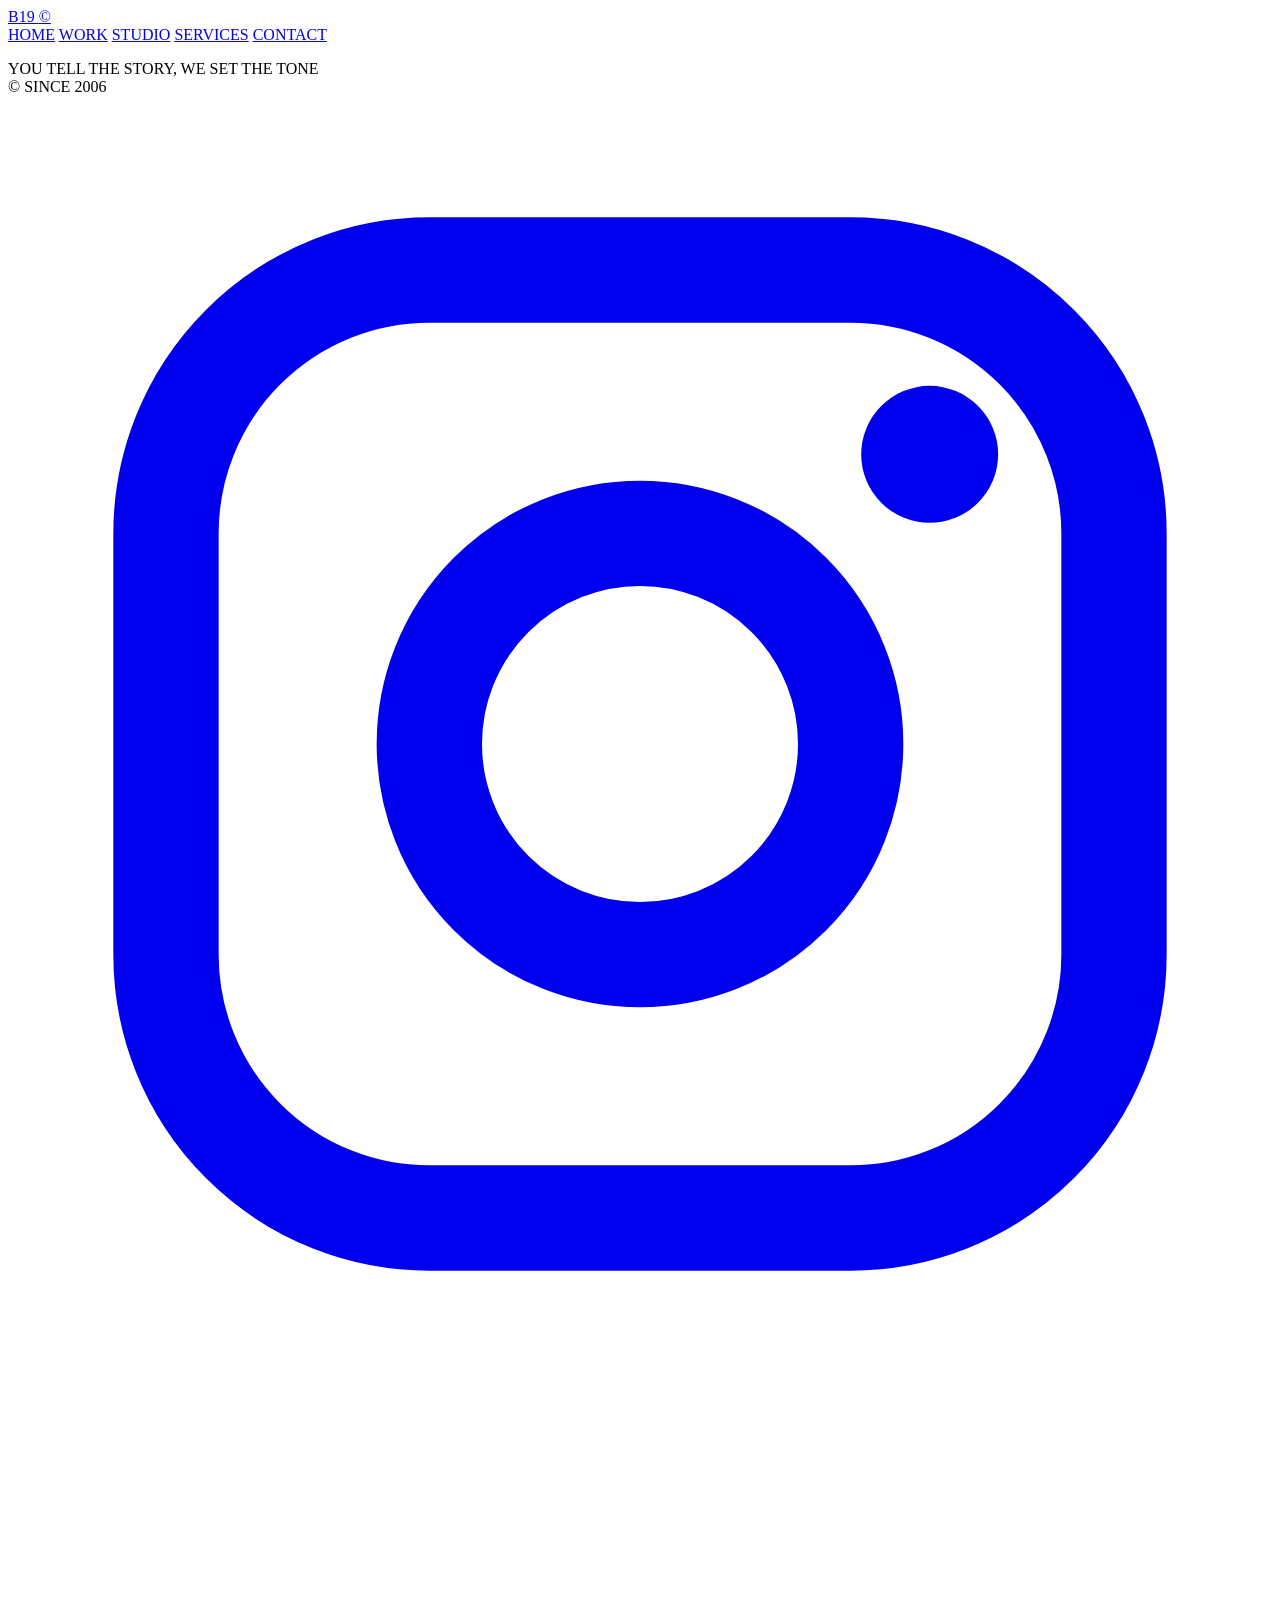
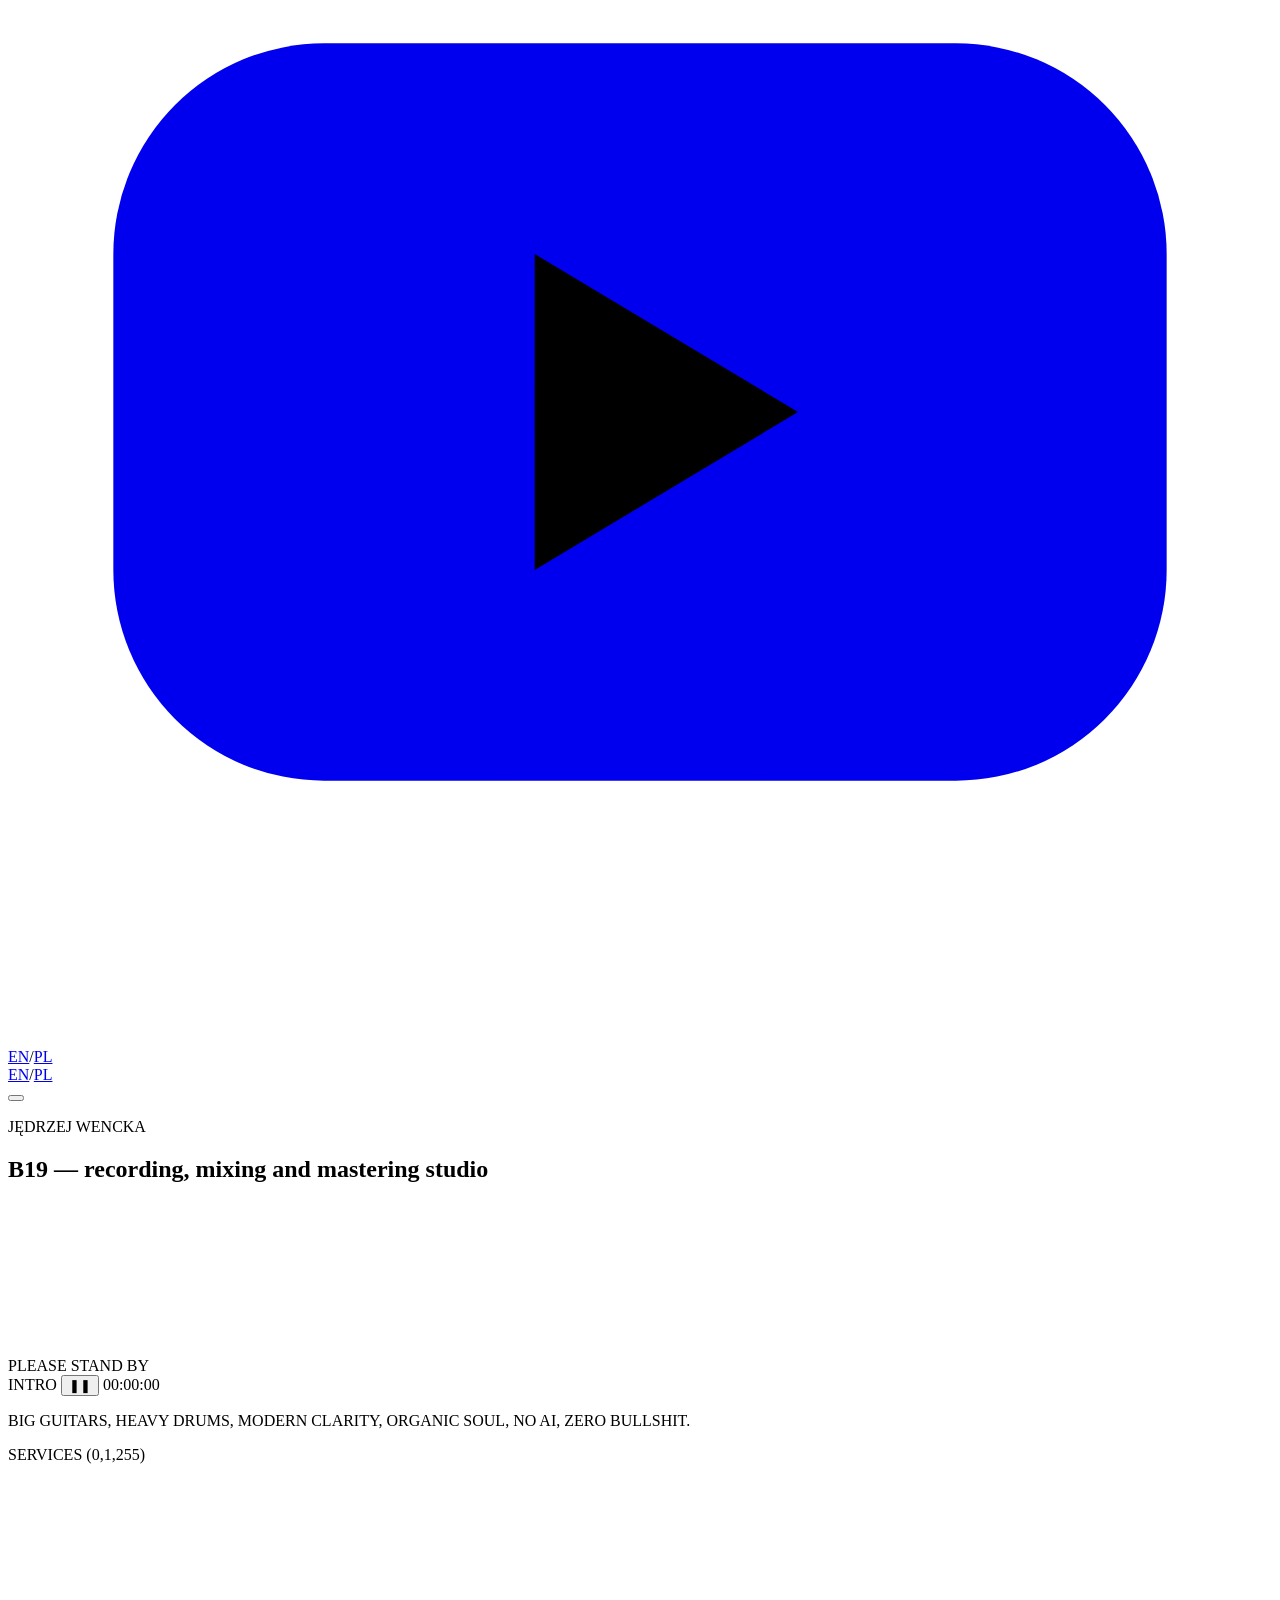
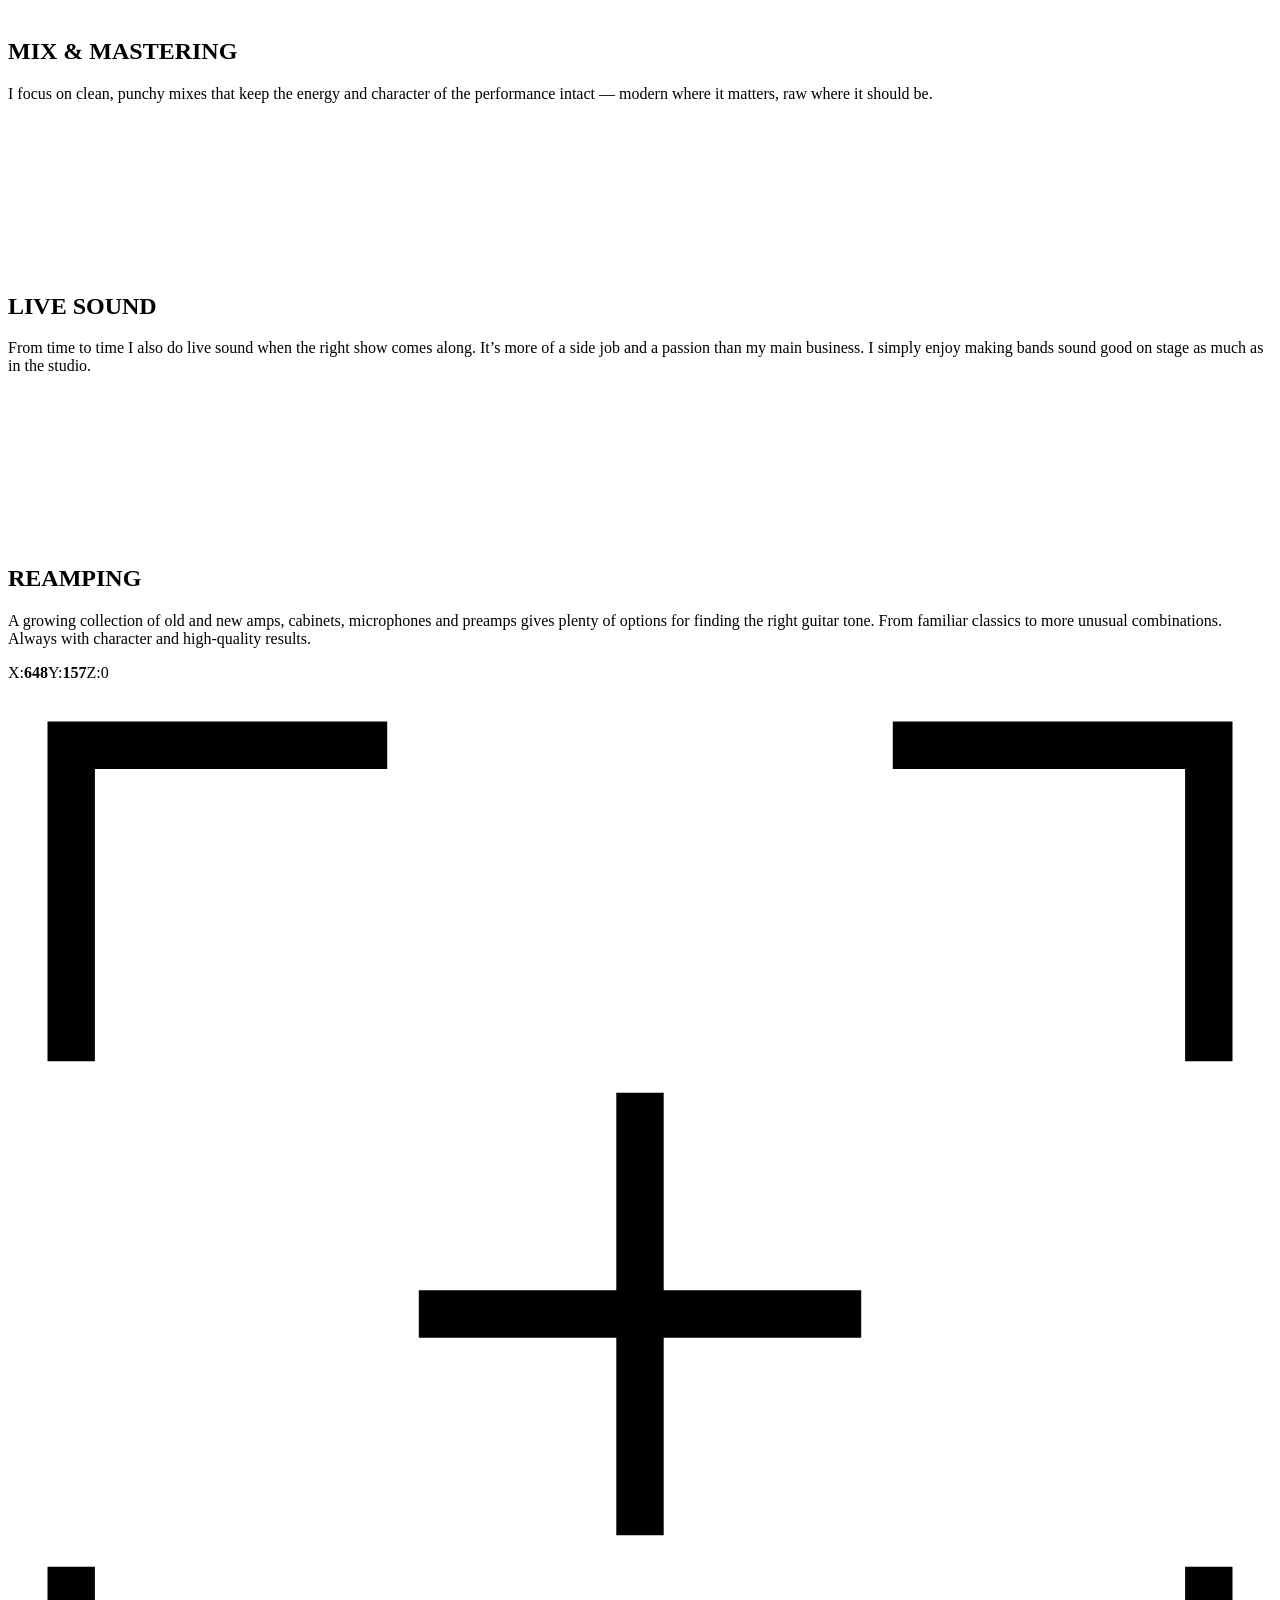
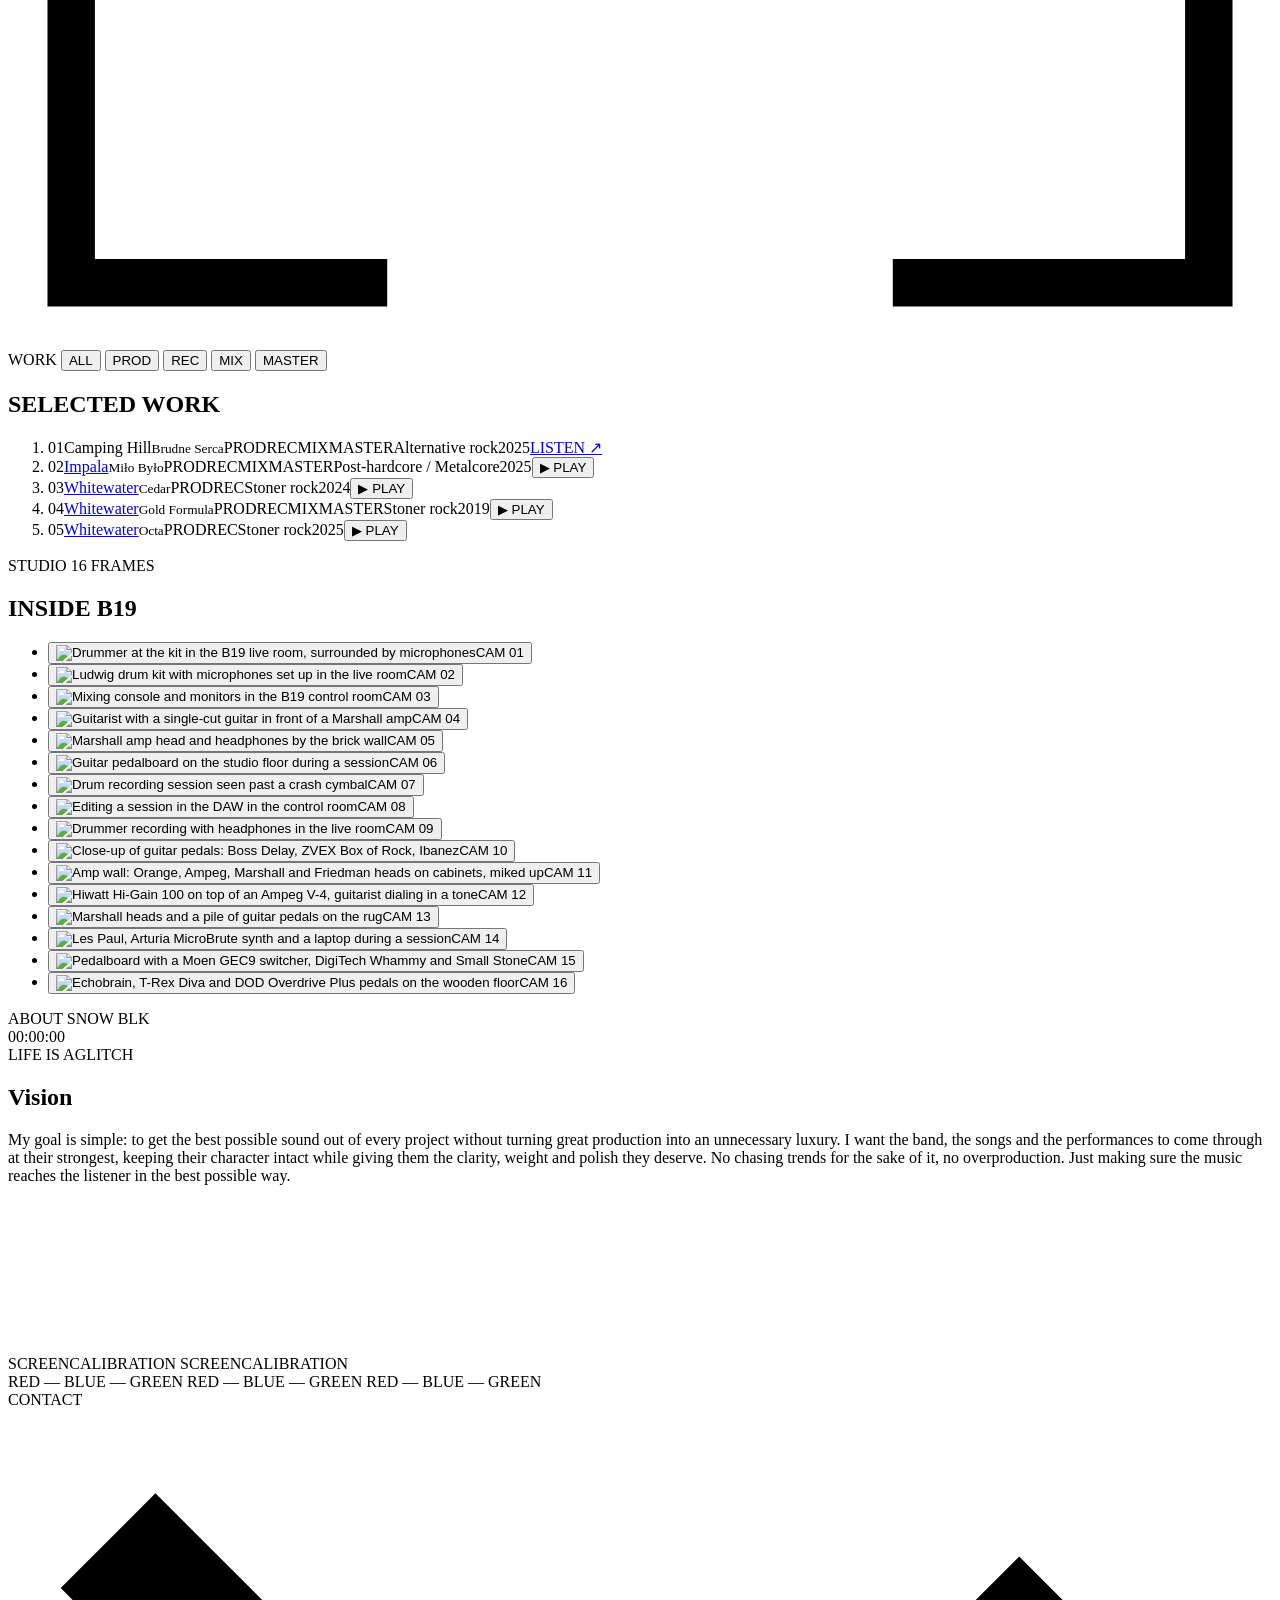
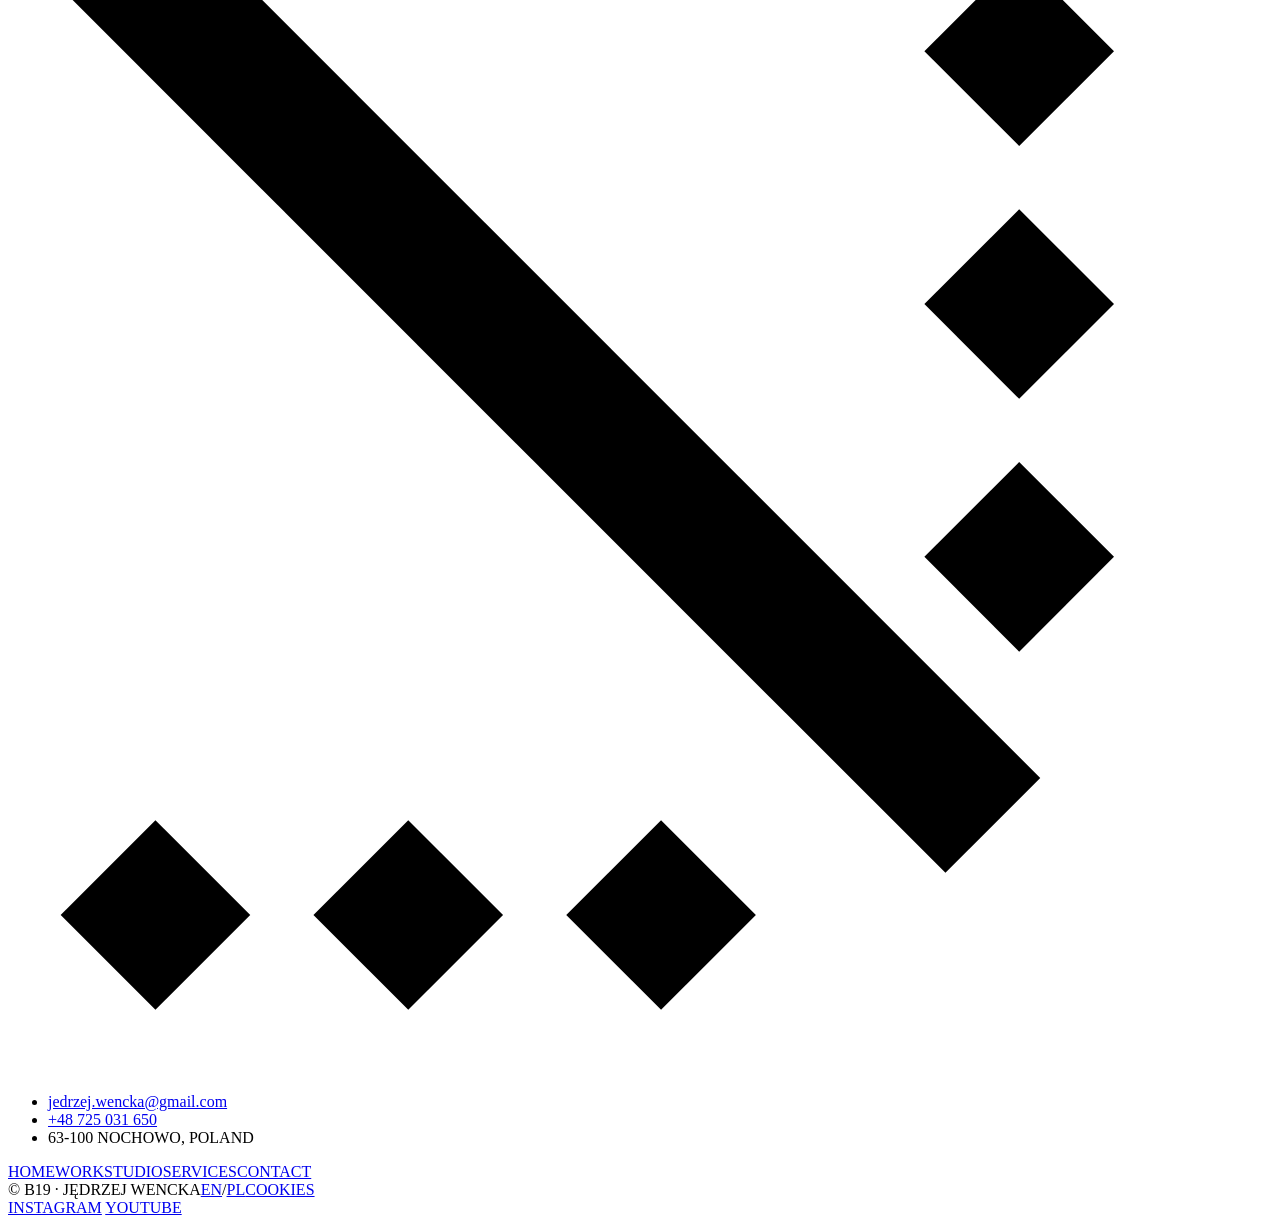
==== commit 07b99b67: "Google Analytics 4 (G-3HHDGR2F75) behind a cookie consent banner (EN/PL) GA loads only after ACCEPT;" ====
--- a/site/index.html
+++ b/site/index.html
@@ -25,7 +25,7 @@
   <meta name="twitter:card" content="summary_large_image">
   <meta name="twitter:image" content="https://b19studio.net/assets/og-image.png">
   <link rel="icon" href="/assets/favicon.svg" type="image/svg+xml">
-  <link rel="stylesheet" href="/css/styles.css?v=202610300951">
+  <link rel="stylesheet" href="/css/styles.css?v=202611041317">
   <script type="application/ld+json">
   {
     "@context": "https://schema.org",
@@ -256,15 +256,26 @@
   <nav aria-label="Footer">
     <a href="#top" class="is-active">HOME</a><a href="#work">WORK</a><a href="#studio">STUDIO</a><a href="#services">SERVICES</a><a href="#contact">CONTACT</a>
   </nav>
-  <div class="footer-mid"><span>© <span data-year></span> B19 · JĘDRZEJ WENCKA</span><span class="footer-lang"><a href="/" hreflang="en" lang="en" class="is-active" aria-current="true">EN</a><span class="sep">/</span><a href="/pl/" hreflang="pl" lang="pl" data-lang-link>PL</a></span></div>
+  <div class="footer-mid"><span>© <span data-year></span> B19 · JĘDRZEJ WENCKA</span><span class="footer-lang"><a href="/" hreflang="en" lang="en" class="is-active" aria-current="true">EN</a><span class="sep">/</span><a href="/pl/" hreflang="pl" lang="pl" data-lang-link>PL</a></span><a href="#" class="footer-cookies" data-consent-open>COOKIES</a></div>
   <div class="footer-right">
     <a href="https://www.instagram.com/stifflerri" target="_blank" rel="noopener" data-social="instagram">INSTAGRAM</a>
     <a href="https://www.youtube.com/impalaband" target="_blank" rel="noopener" data-social="youtube">YOUTUBE</a>
   </div>
 </footer>
 
-<script src="/js/work-data.js?v=202610300951"></script>
-<script src="/js/peaks.js?v=202610300951"></script>
-<script src="/js/main.js?v=202610300951"></script>
+<!-- ============ COOKIE CONSENT (see js/consent.js) ============ -->
+<div class="consent mono" data-consent role="dialog" aria-live="polite" aria-label="Cookie consent" hidden>
+  <p class="consent-head"><span class="rec-dot live" aria-hidden="true"></span>SIGNAL CHECK</p>
+  <p class="consent-text">This site uses Google Analytics cookies to count visits and see which tracks get played. Nothing is collected unless you accept. You can change your mind any time via COOKIES in the footer.</p>
+  <div class="consent-btns">
+    <button type="button" class="consent-accept" data-consent-accept>ACCEPT</button>
+    <button type="button" class="consent-reject" data-consent-reject>REJECT</button>
+  </div>
+</div>
+
+<script src="/js/consent.js?v=202611041317"></script>
+<script src="/js/work-data.js?v=202611041317"></script>
+<script src="/js/peaks.js?v=202611041317"></script>
+<script src="/js/main.js?v=202611041317"></script>
 </body>
 </html>
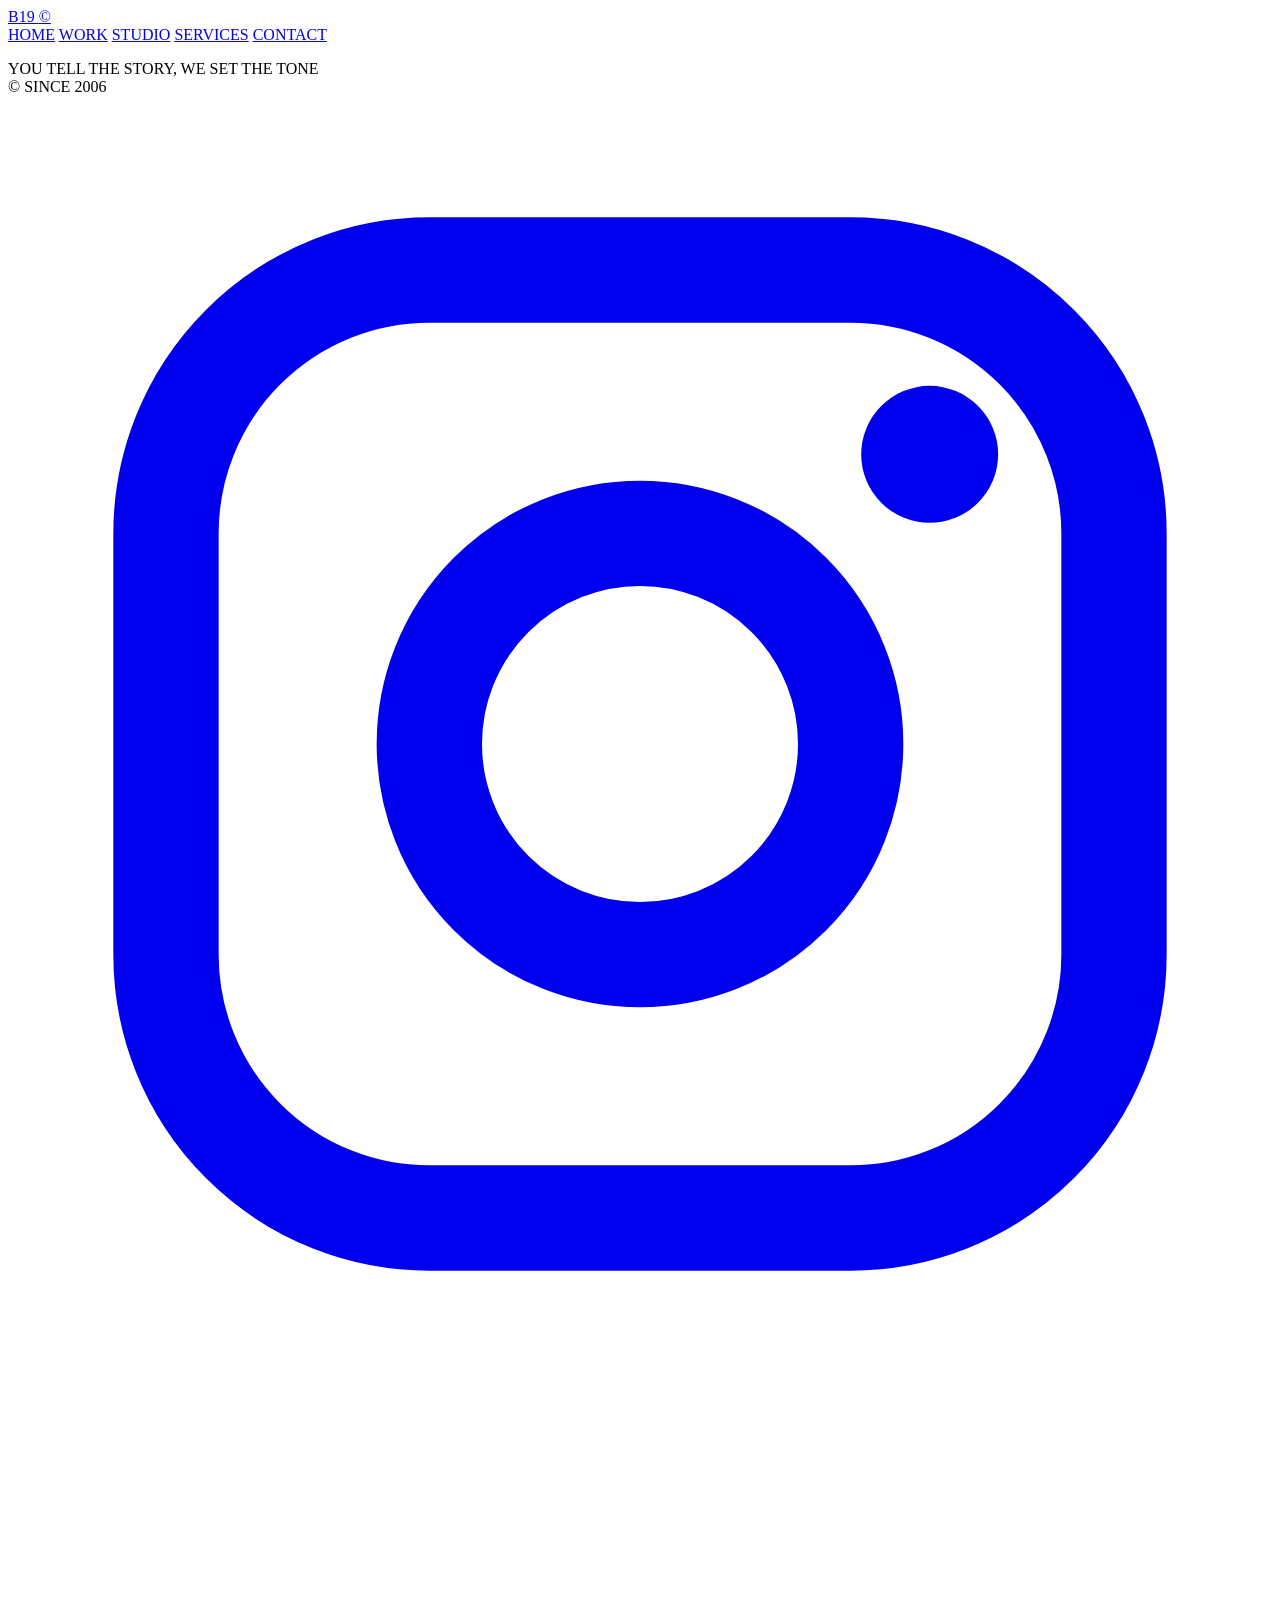
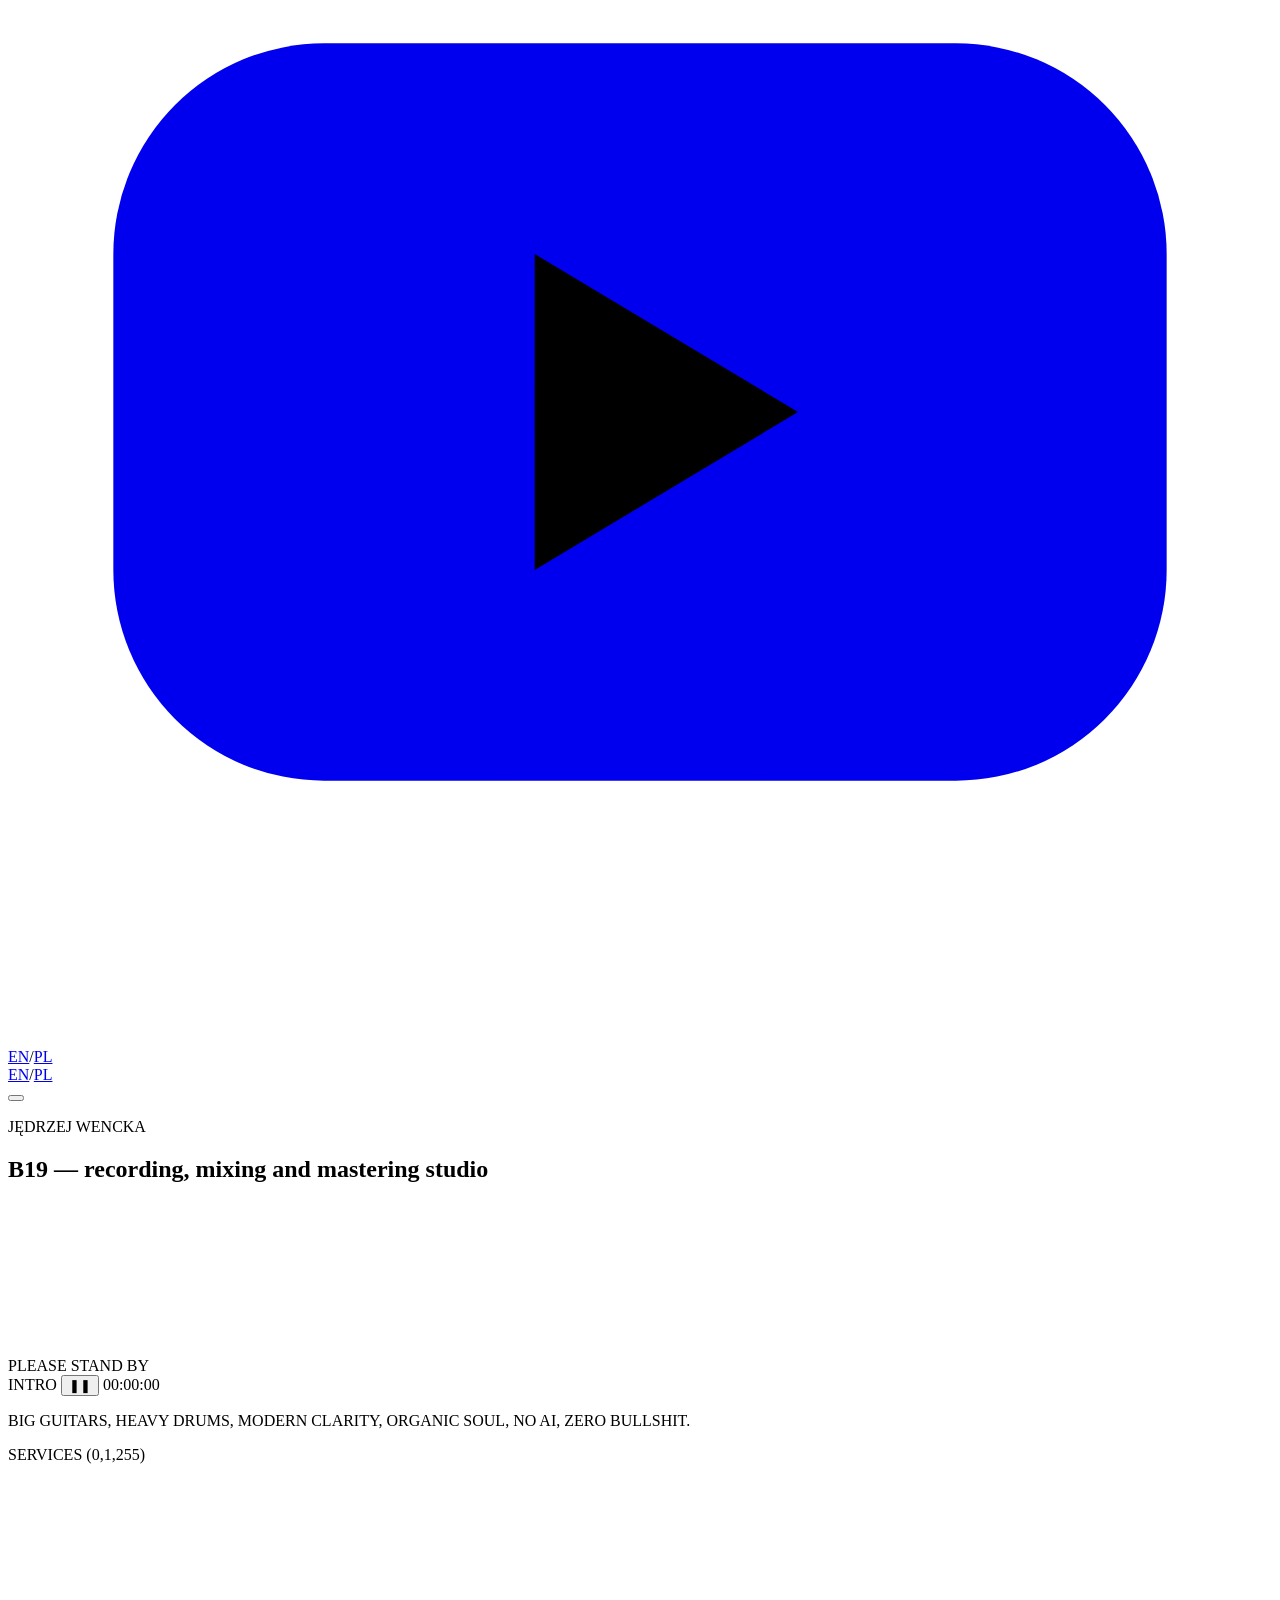
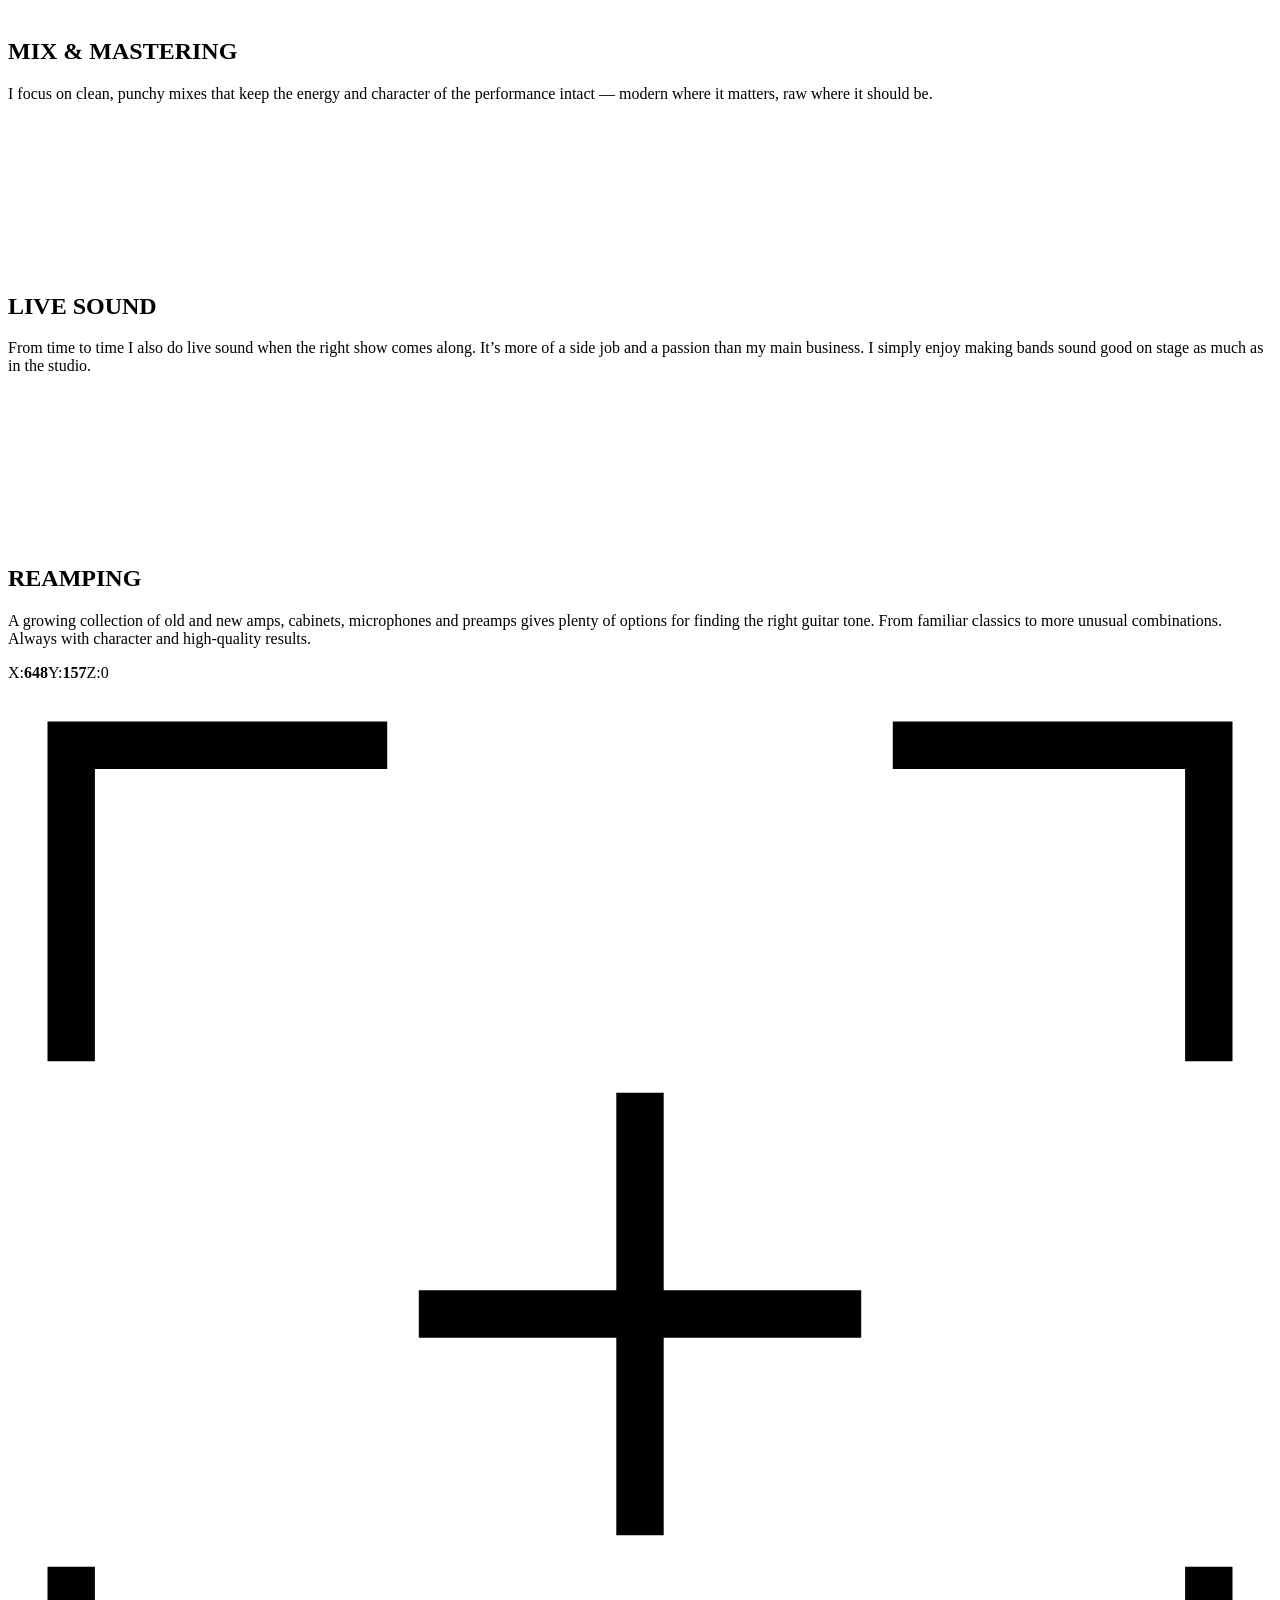
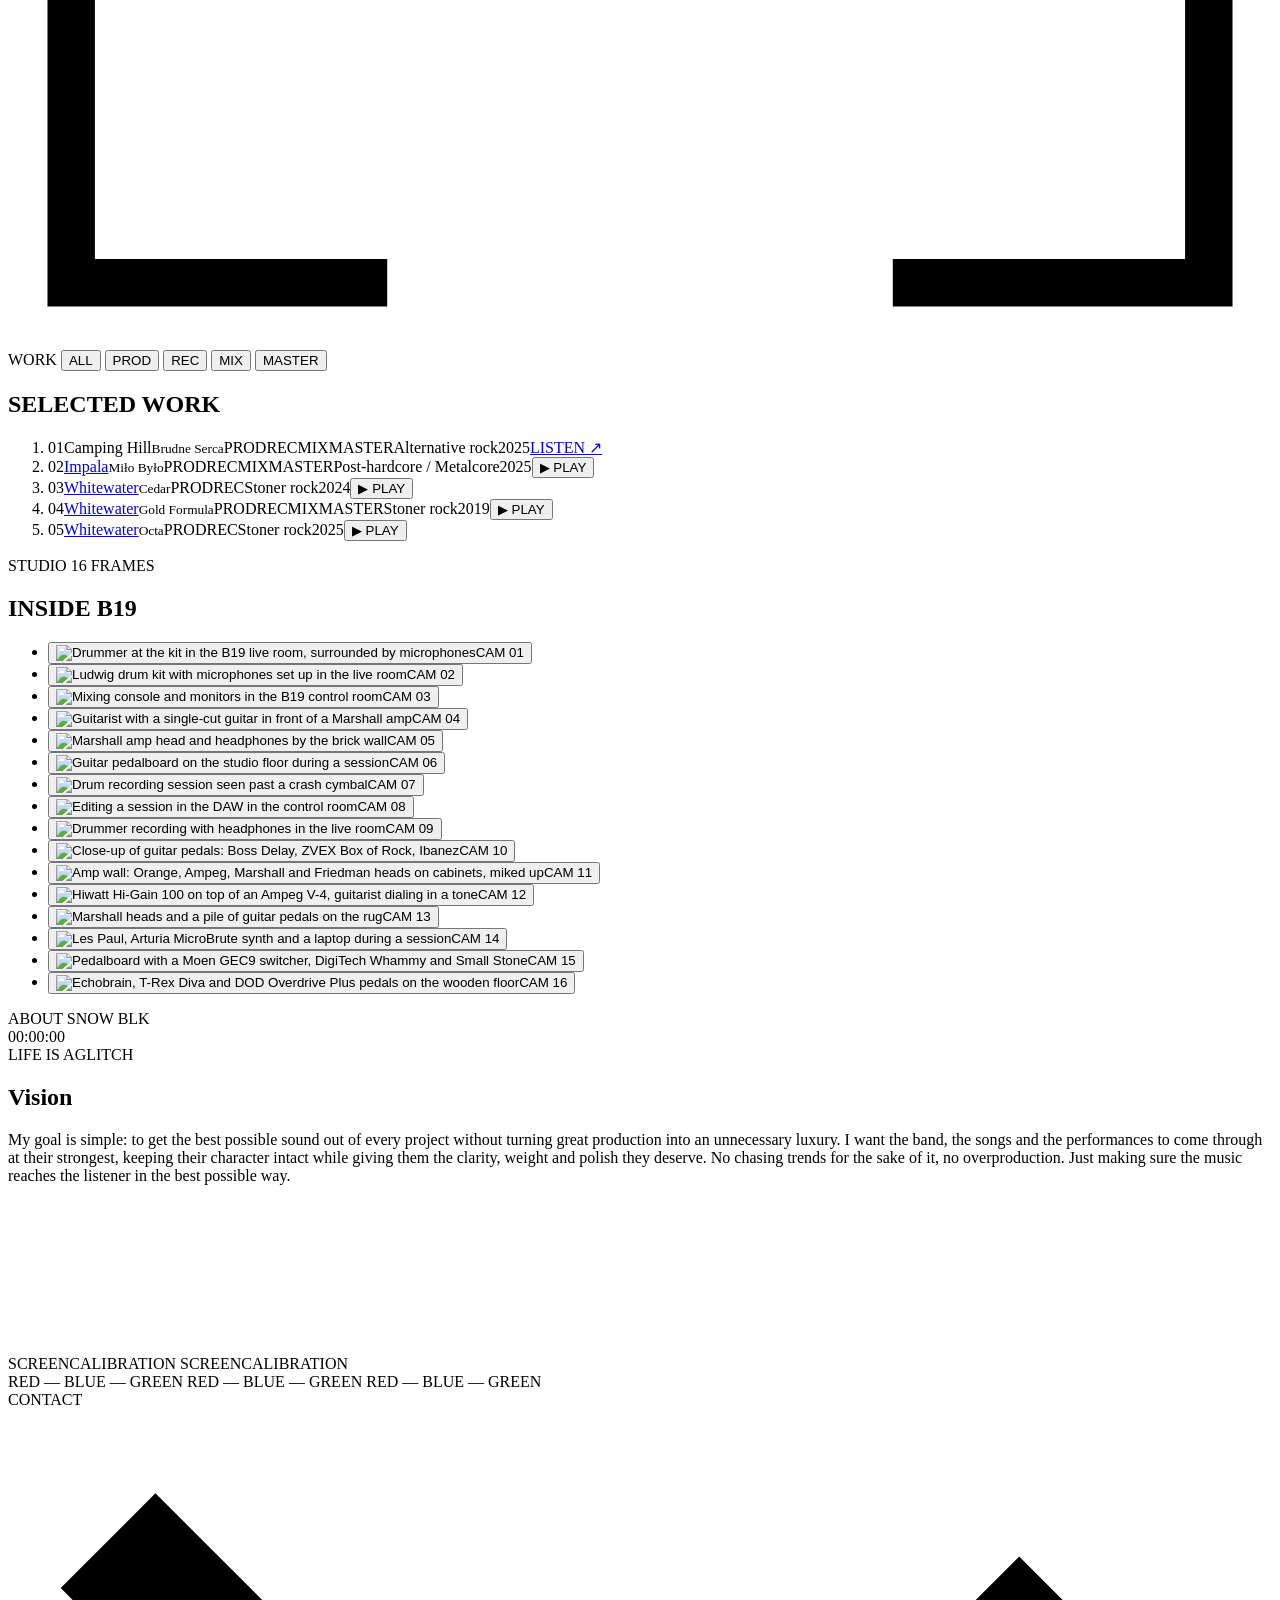
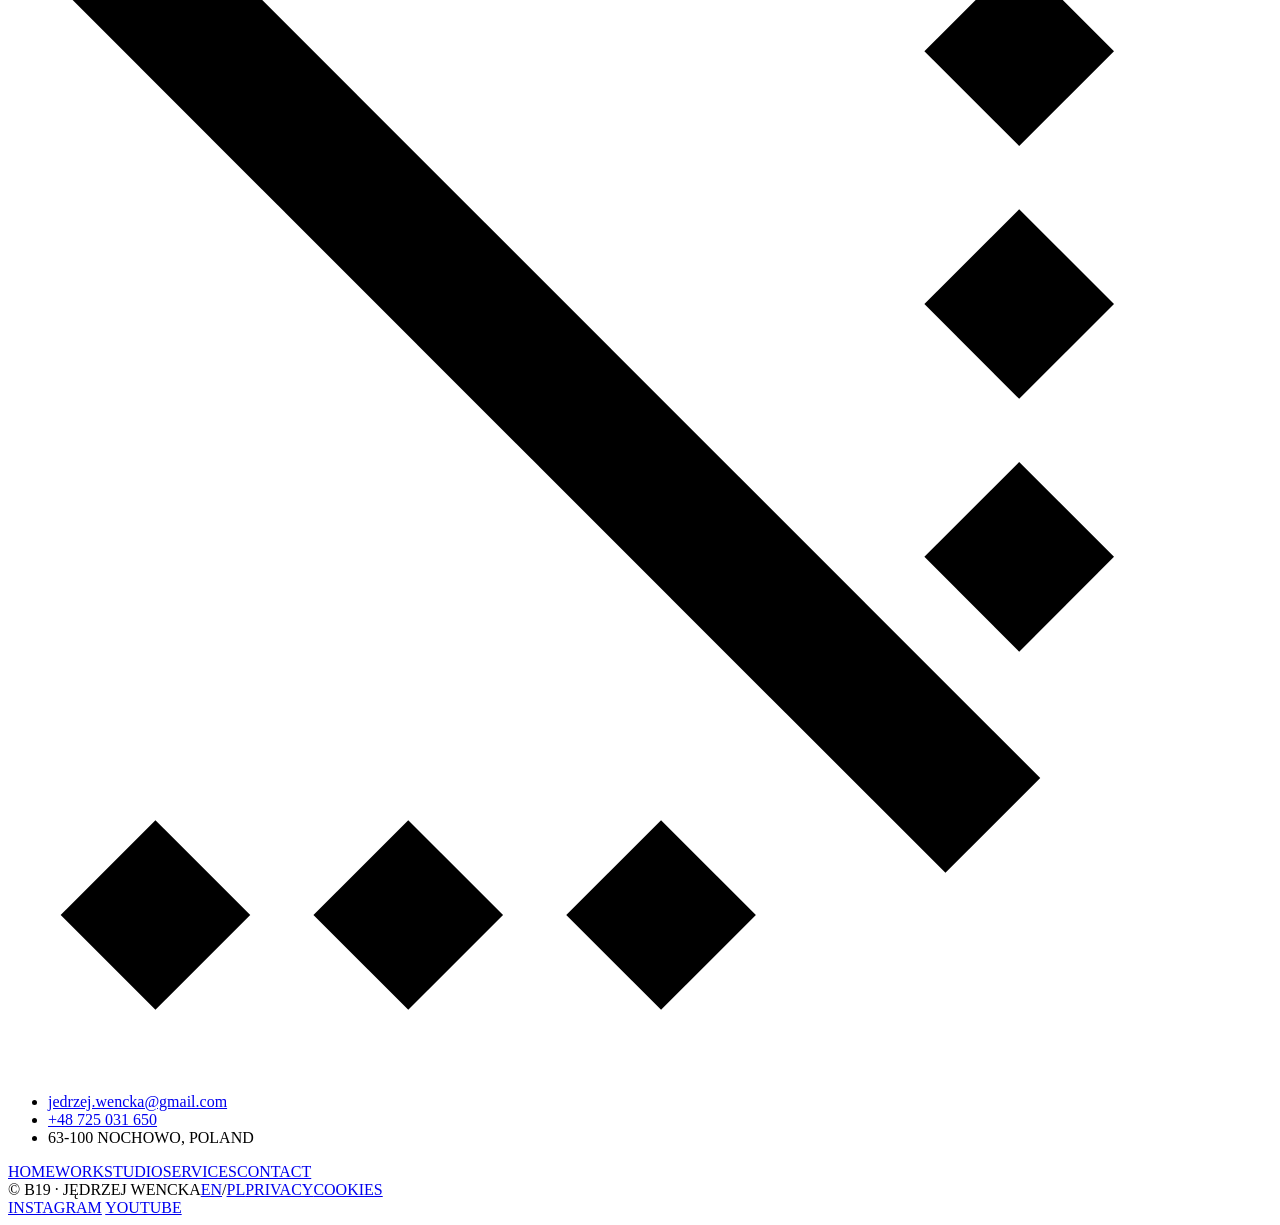
==== commit 6498e2a1: "Privacy policy page (EN /privacy/, PL /pl/prywatnosc/), linked from cookie banner and footer Co-Auth" ====
--- a/site/index.html
+++ b/site/index.html
@@ -25,7 +25,7 @@
   <meta name="twitter:card" content="summary_large_image">
   <meta name="twitter:image" content="https://b19studio.net/assets/og-image.png">
   <link rel="icon" href="/assets/favicon.svg" type="image/svg+xml">
-  <link rel="stylesheet" href="/css/styles.css?v=202611041317">
+  <link rel="stylesheet" href="/css/styles.css?v=202611041752">
   <script type="application/ld+json">
   {
     "@context": "https://schema.org",
@@ -256,7 +256,7 @@
   <nav aria-label="Footer">
     <a href="#top" class="is-active">HOME</a><a href="#work">WORK</a><a href="#studio">STUDIO</a><a href="#services">SERVICES</a><a href="#contact">CONTACT</a>
   </nav>
-  <div class="footer-mid"><span>© <span data-year></span> B19 · JĘDRZEJ WENCKA</span><span class="footer-lang"><a href="/" hreflang="en" lang="en" class="is-active" aria-current="true">EN</a><span class="sep">/</span><a href="/pl/" hreflang="pl" lang="pl" data-lang-link>PL</a></span><a href="#" class="footer-cookies" data-consent-open>COOKIES</a></div>
+  <div class="footer-mid"><span>© <span data-year></span> B19 · JĘDRZEJ WENCKA</span><span class="footer-lang"><a href="/" hreflang="en" lang="en" class="is-active" aria-current="true">EN</a><span class="sep">/</span><a href="/pl/" hreflang="pl" lang="pl" data-lang-link>PL</a></span><span class="footer-legal"><a href="/privacy/" class="footer-cookies">PRIVACY</a><a href="#" class="footer-cookies" data-consent-open>COOKIES</a></span></div>
   <div class="footer-right">
     <a href="https://www.instagram.com/stifflerri" target="_blank" rel="noopener" data-social="instagram">INSTAGRAM</a>
     <a href="https://www.youtube.com/impalaband" target="_blank" rel="noopener" data-social="youtube">YOUTUBE</a>
@@ -266,16 +266,16 @@
 <!-- ============ COOKIE CONSENT (see js/consent.js) ============ -->
 <div class="consent mono" data-consent role="dialog" aria-live="polite" aria-label="Cookie consent" hidden>
   <p class="consent-head"><span class="rec-dot live" aria-hidden="true"></span>SIGNAL CHECK</p>
-  <p class="consent-text">This site uses Google Analytics cookies to count visits and see which tracks get played. Nothing is collected unless you accept. You can change your mind any time via COOKIES in the footer.</p>
+  <p class="consent-text">This site uses Google Analytics cookies to count visits and see which tracks get played. Nothing is collected unless you accept. You can change your mind any time via COOKIES in the footer. <a href="/privacy/">Privacy policy</a></p>
   <div class="consent-btns">
     <button type="button" class="consent-accept" data-consent-accept>ACCEPT</button>
     <button type="button" class="consent-reject" data-consent-reject>REJECT</button>
   </div>
 </div>
 
-<script src="/js/consent.js?v=202611041317"></script>
-<script src="/js/work-data.js?v=202611041317"></script>
-<script src="/js/peaks.js?v=202611041317"></script>
-<script src="/js/main.js?v=202611041317"></script>
+<script src="/js/consent.js?v=202611041752"></script>
+<script src="/js/work-data.js?v=202611041752"></script>
+<script src="/js/peaks.js?v=202611041752"></script>
+<script src="/js/main.js?v=202611041752"></script>
 </body>
 </html>
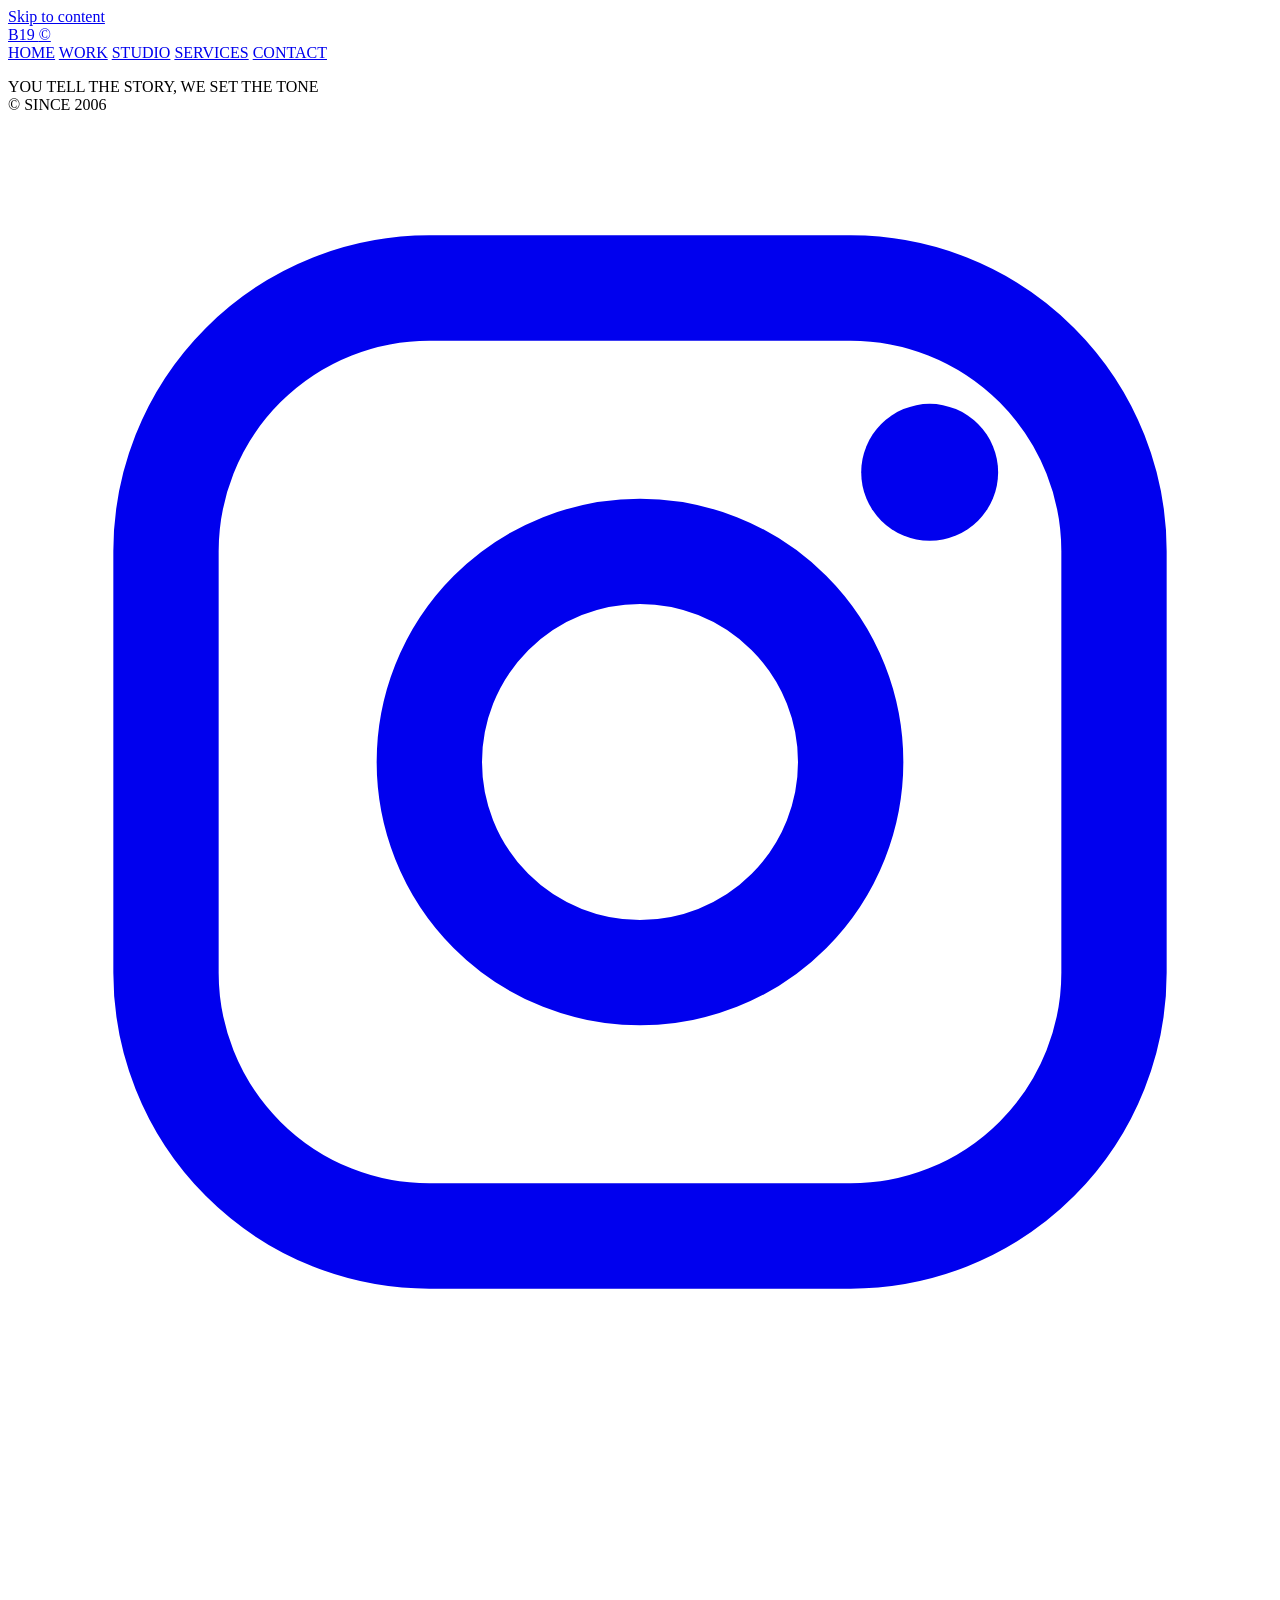
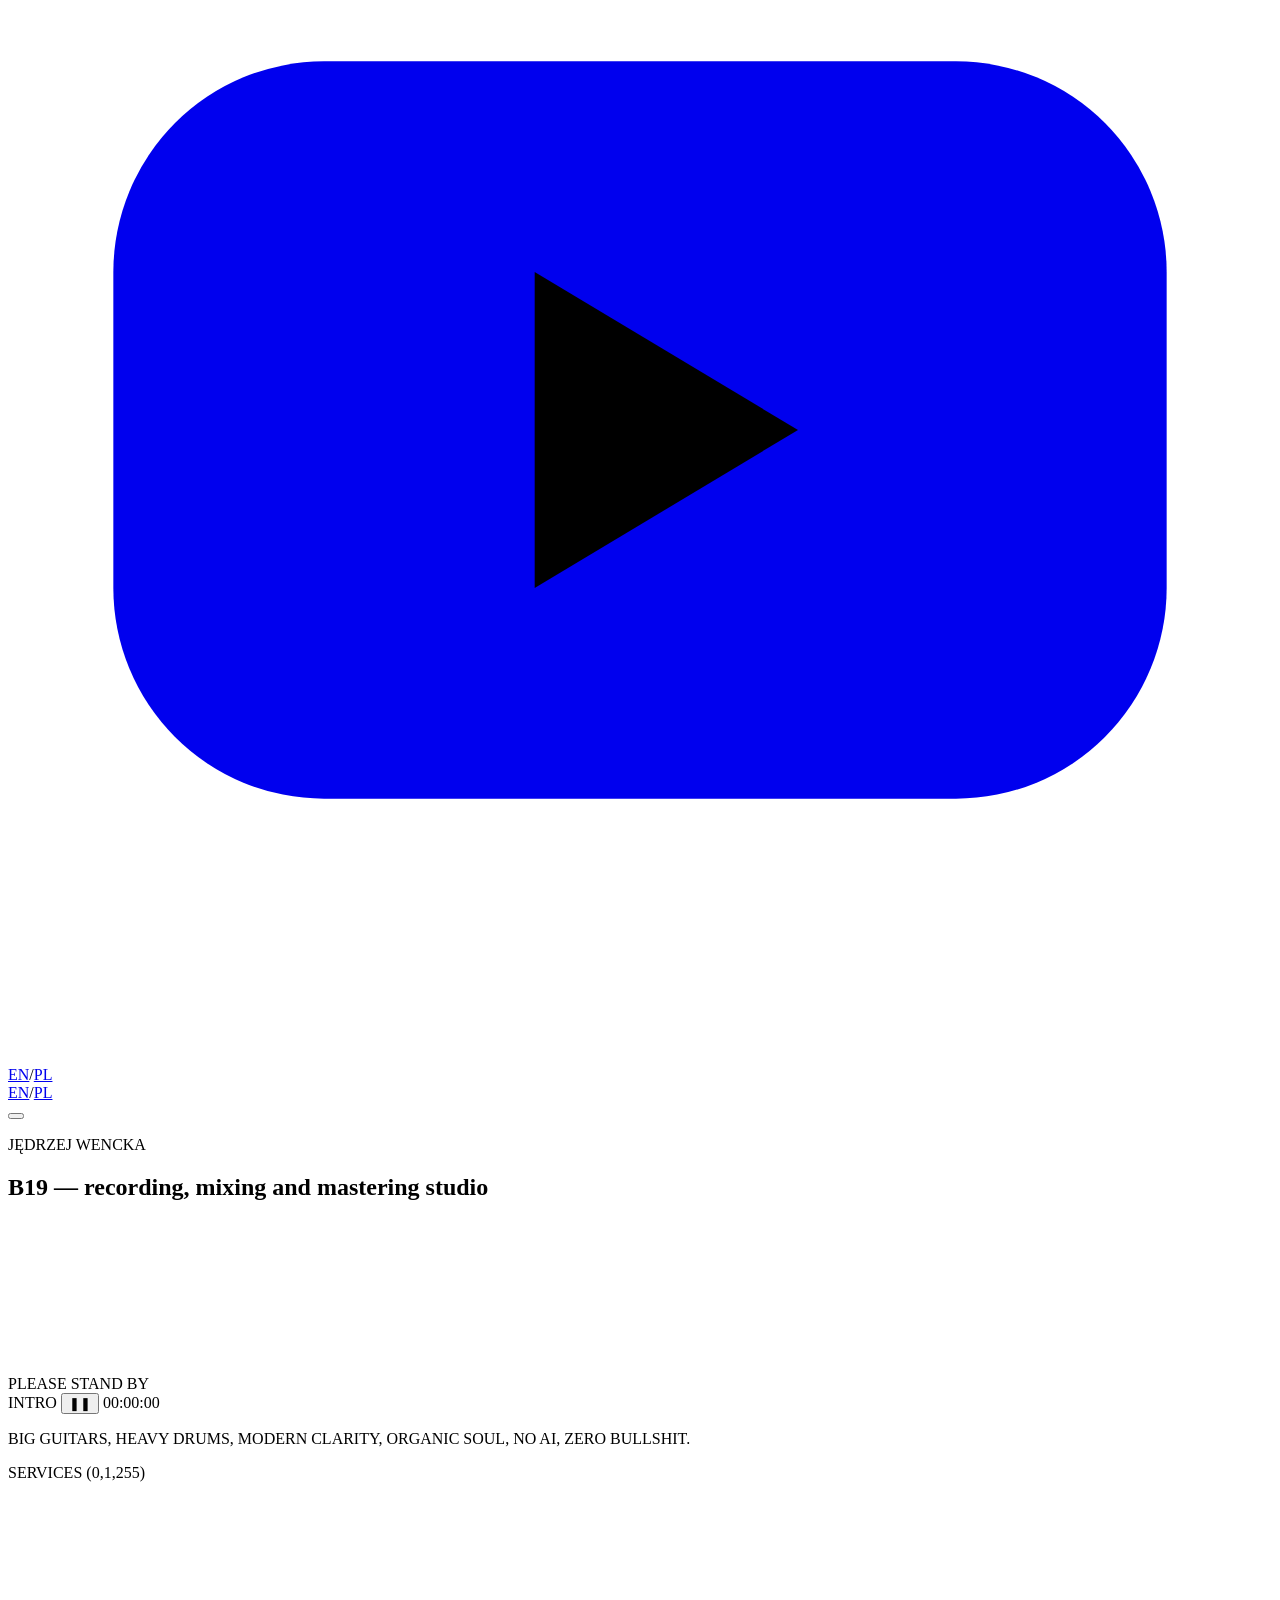
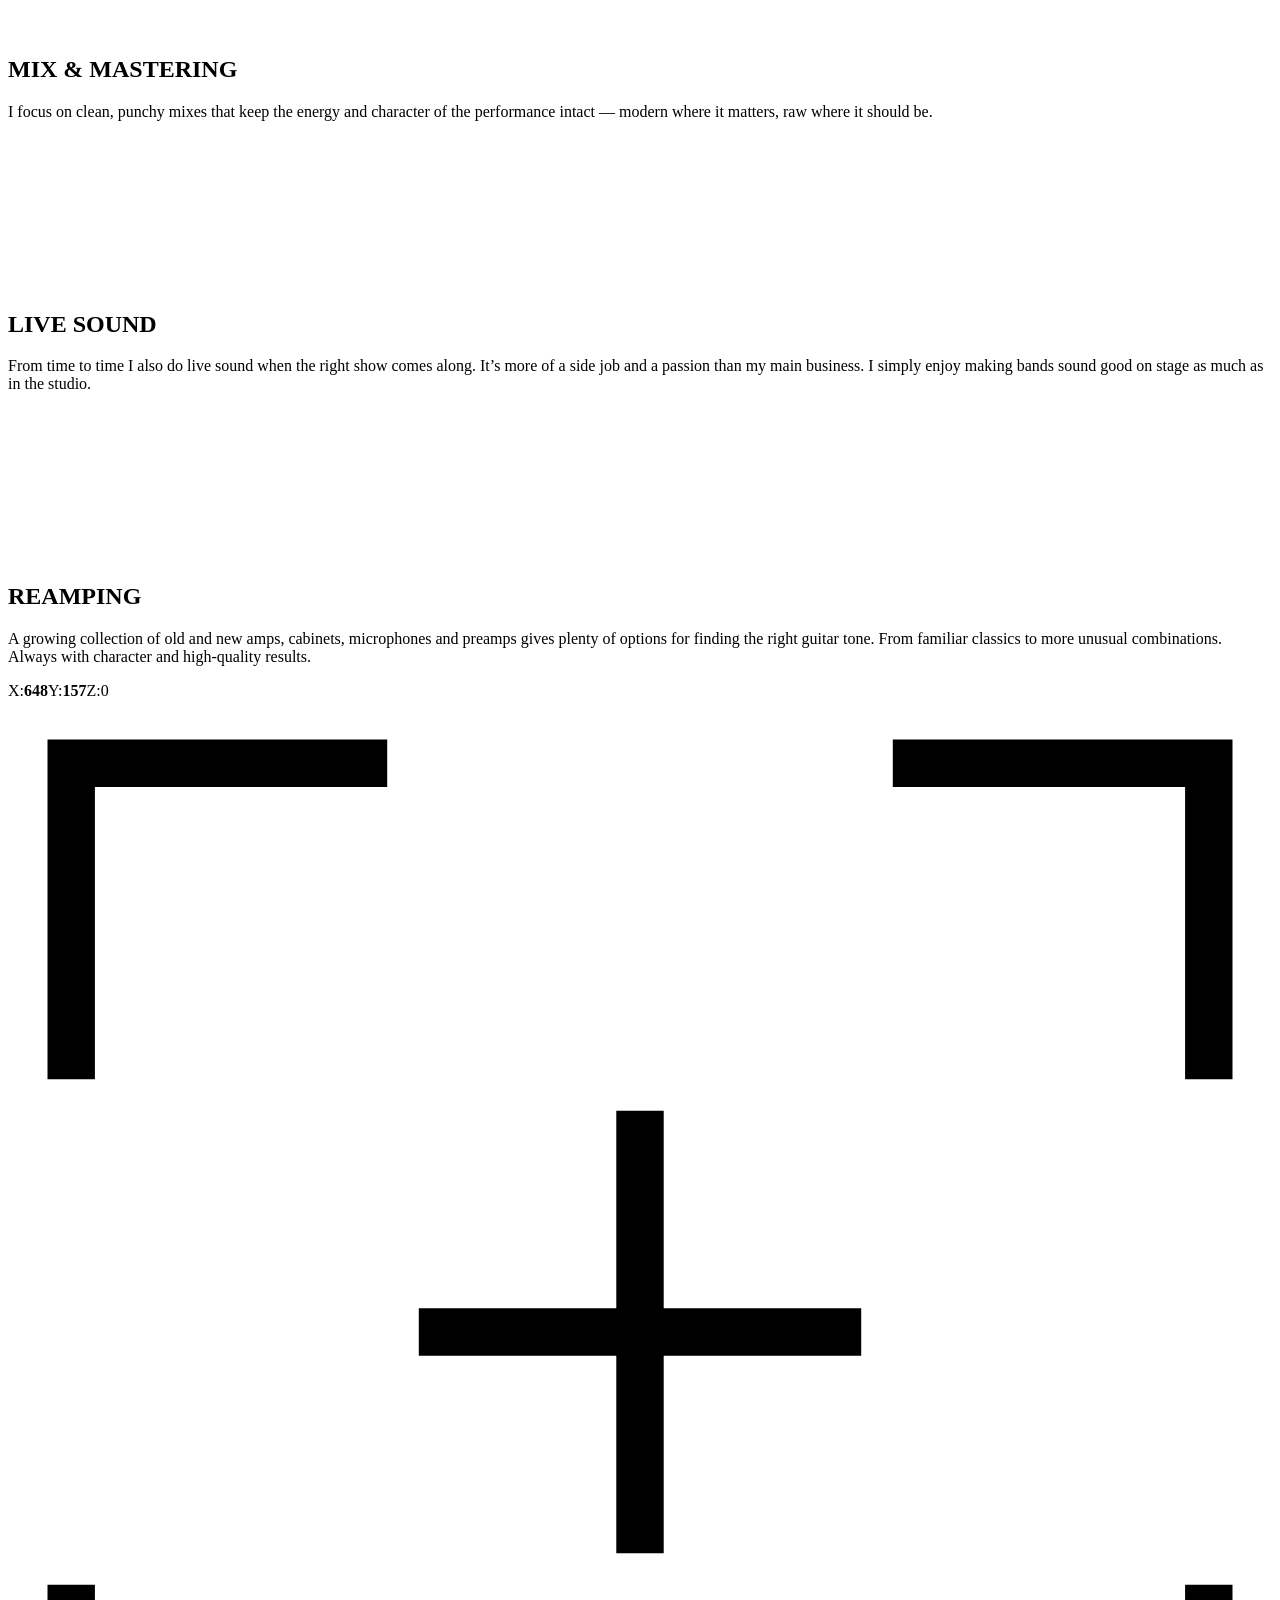
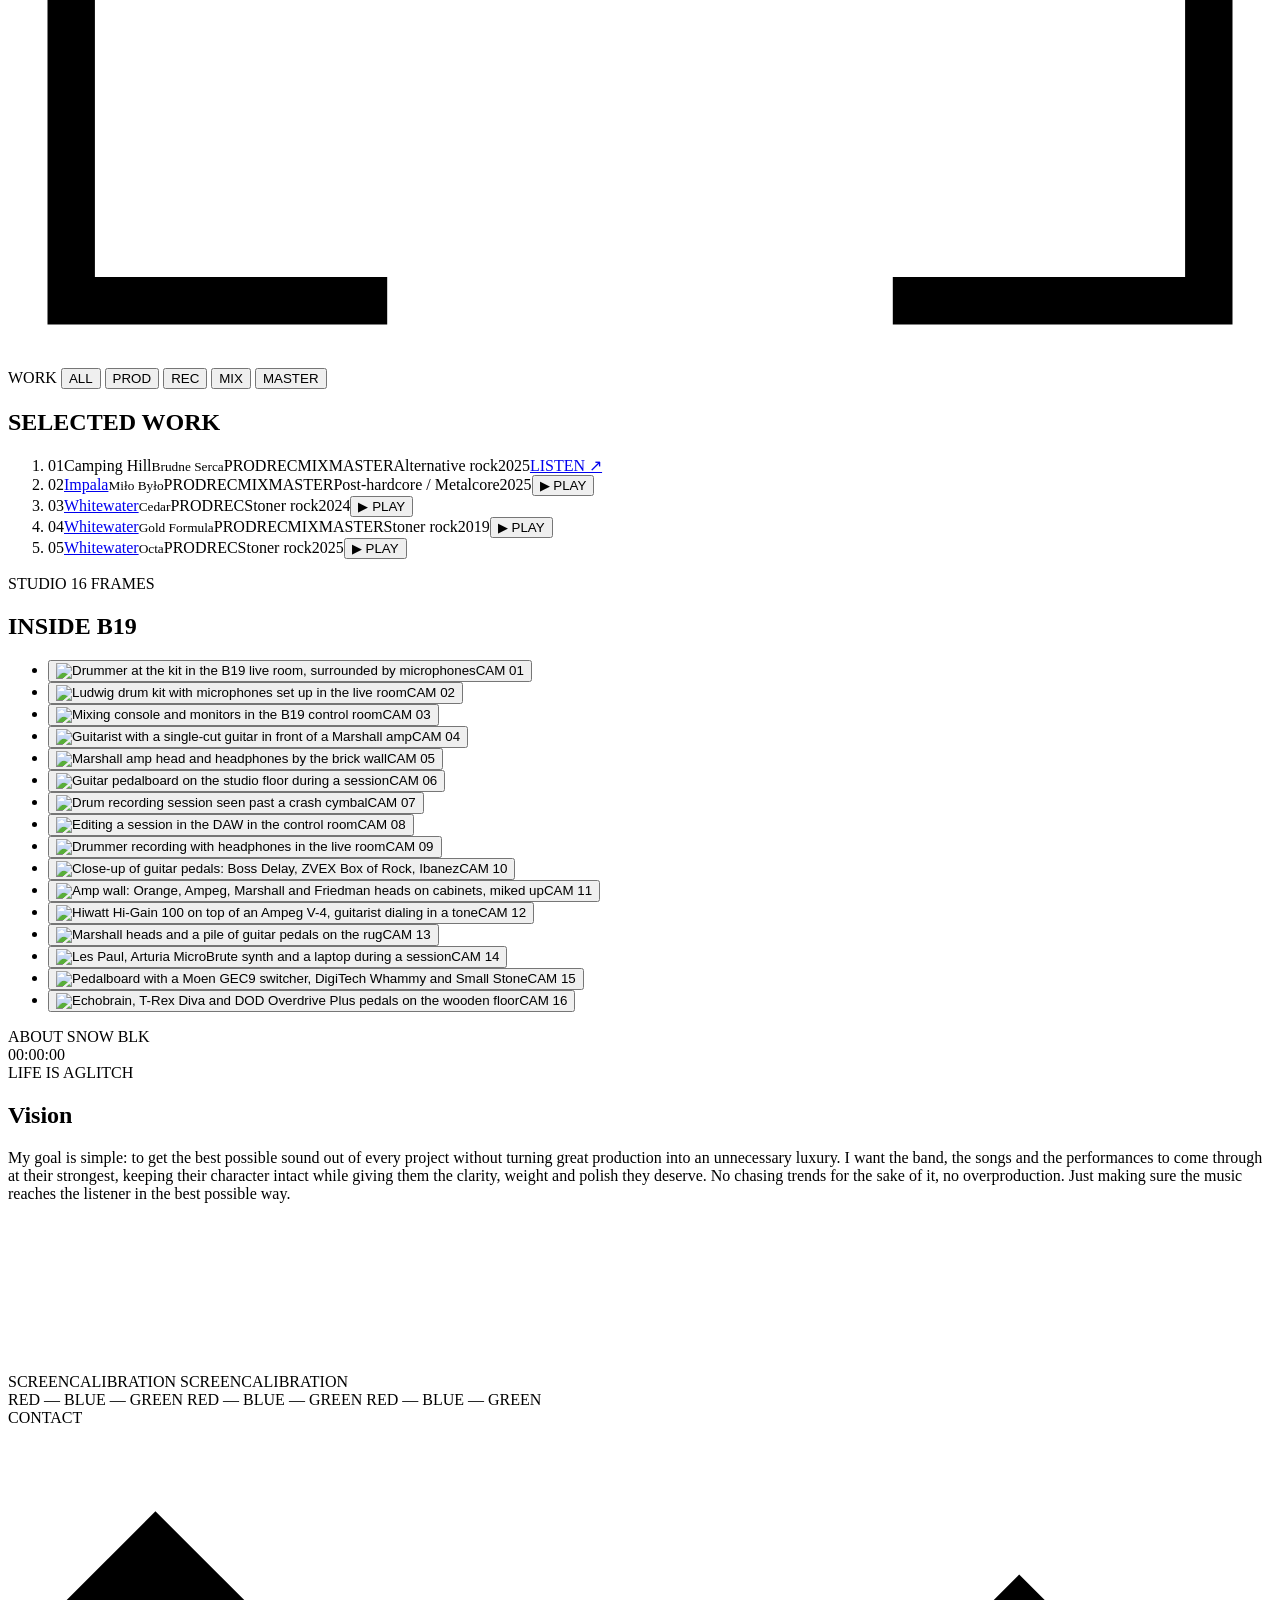
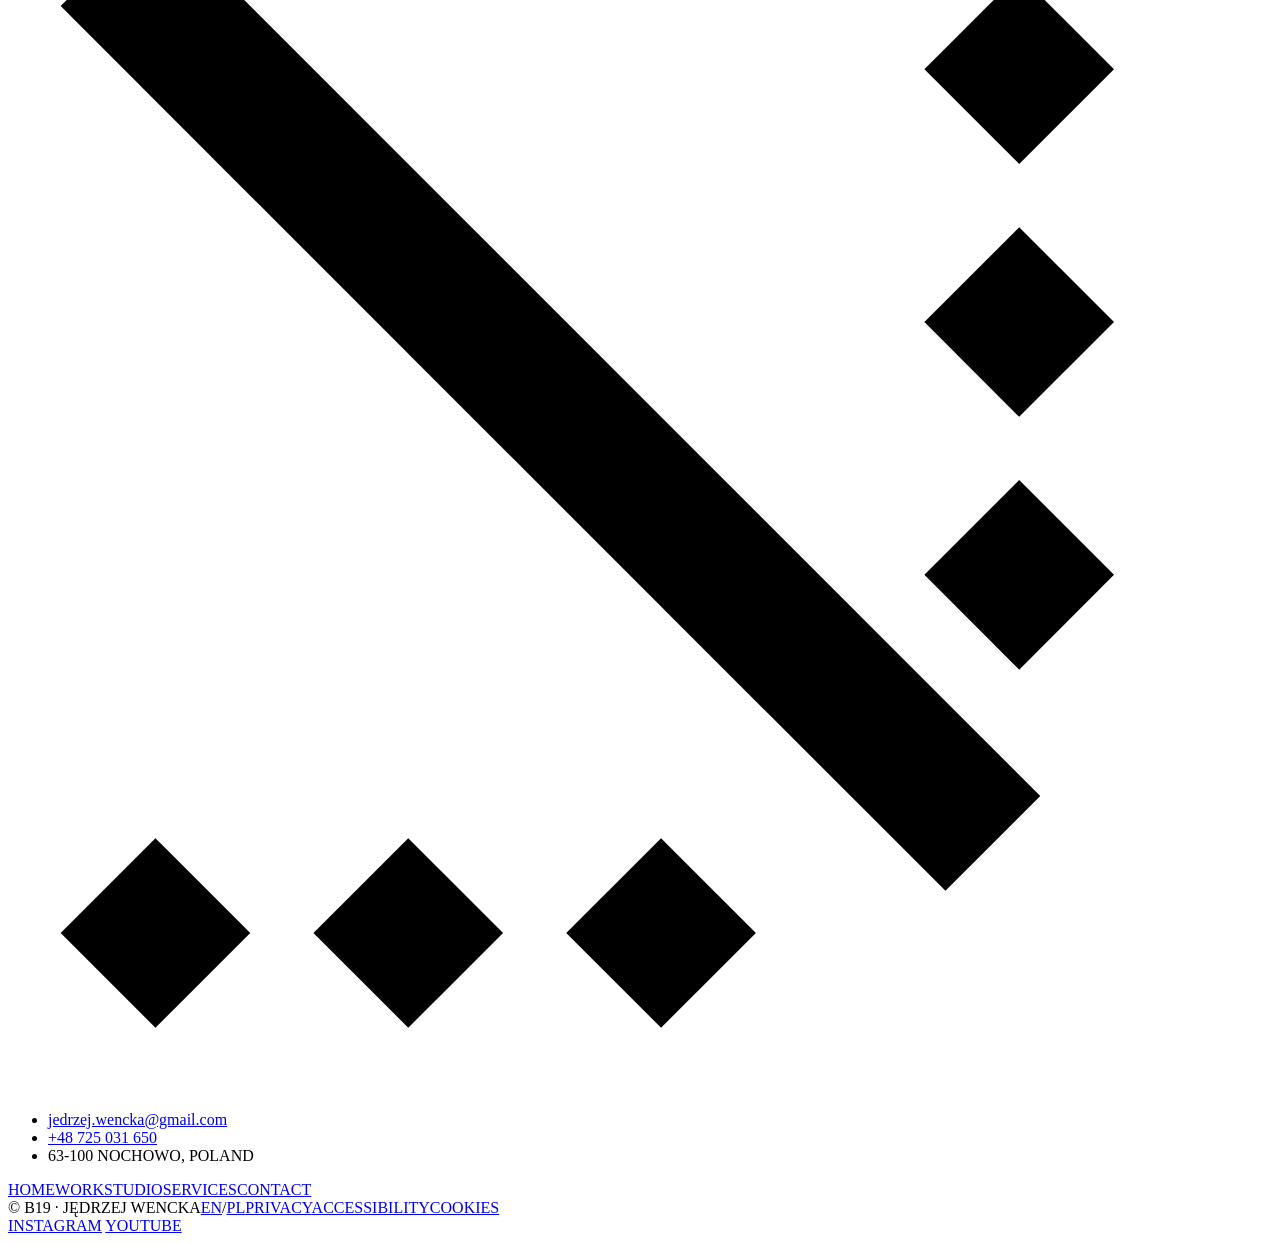
==== commit 804ec91e: "Accessibility statement (EN /accessibility/, PL /pl/dostepnosc/); skip link, visible focus, more red" ====
--- a/site/index.html
+++ b/site/index.html
@@ -25,7 +25,7 @@
   <meta name="twitter:card" content="summary_large_image">
   <meta name="twitter:image" content="https://b19studio.net/assets/og-image.png">
   <link rel="icon" href="/assets/favicon.svg" type="image/svg+xml">
-  <link rel="stylesheet" href="/css/styles.css?v=202611041752">
+  <link rel="stylesheet" href="/css/styles.css?v=202611041800">
   <script type="application/ld+json">
   {
     "@context": "https://schema.org",
@@ -43,6 +43,7 @@
   </script>
 </head>
 <body>
+<a class="skip-link mono" href="#content">Skip to content</a>
 
 <!-- ============ HEADER ============ -->
 <header class="header" id="top">
@@ -74,7 +75,7 @@
   <a href="#top">HOME</a><a href="#work">WORK</a><a href="#studio">STUDIO</a><a href="#services">SERVICES</a><a href="#contact">CONTACT</a><div class="social mm-social" data-mm-social></div>
 </div>
 
-<main>
+<main id="content">
 
 <!-- ============ HERO ============ -->
 <section class="hero">
@@ -256,7 +257,7 @@
   <nav aria-label="Footer">
     <a href="#top" class="is-active">HOME</a><a href="#work">WORK</a><a href="#studio">STUDIO</a><a href="#services">SERVICES</a><a href="#contact">CONTACT</a>
   </nav>
-  <div class="footer-mid"><span>© <span data-year></span> B19 · JĘDRZEJ WENCKA</span><span class="footer-lang"><a href="/" hreflang="en" lang="en" class="is-active" aria-current="true">EN</a><span class="sep">/</span><a href="/pl/" hreflang="pl" lang="pl" data-lang-link>PL</a></span><span class="footer-legal"><a href="/privacy/" class="footer-cookies">PRIVACY</a><a href="#" class="footer-cookies" data-consent-open>COOKIES</a></span></div>
+  <div class="footer-mid"><span>© <span data-year></span> B19 · JĘDRZEJ WENCKA</span><span class="footer-lang"><a href="/" hreflang="en" lang="en" class="is-active" aria-current="true">EN</a><span class="sep">/</span><a href="/pl/" hreflang="pl" lang="pl" data-lang-link>PL</a></span><span class="footer-legal"><a href="/privacy/" class="footer-cookies">PRIVACY</a><a href="/accessibility/" class="footer-cookies">ACCESSIBILITY</a><a href="#" class="footer-cookies" data-consent-open>COOKIES</a></span></div>
   <div class="footer-right">
     <a href="https://www.instagram.com/stifflerri" target="_blank" rel="noopener" data-social="instagram">INSTAGRAM</a>
     <a href="https://www.youtube.com/impalaband" target="_blank" rel="noopener" data-social="youtube">YOUTUBE</a>
@@ -273,9 +274,9 @@
   </div>
 </div>
 
-<script src="/js/consent.js?v=202611041752"></script>
-<script src="/js/work-data.js?v=202611041752"></script>
-<script src="/js/peaks.js?v=202611041752"></script>
-<script src="/js/main.js?v=202611041752"></script>
+<script src="/js/consent.js?v=202611041800"></script>
+<script src="/js/work-data.js?v=202611041800"></script>
+<script src="/js/peaks.js?v=202611041800"></script>
+<script src="/js/main.js?v=202611041800"></script>
 </body>
 </html>
